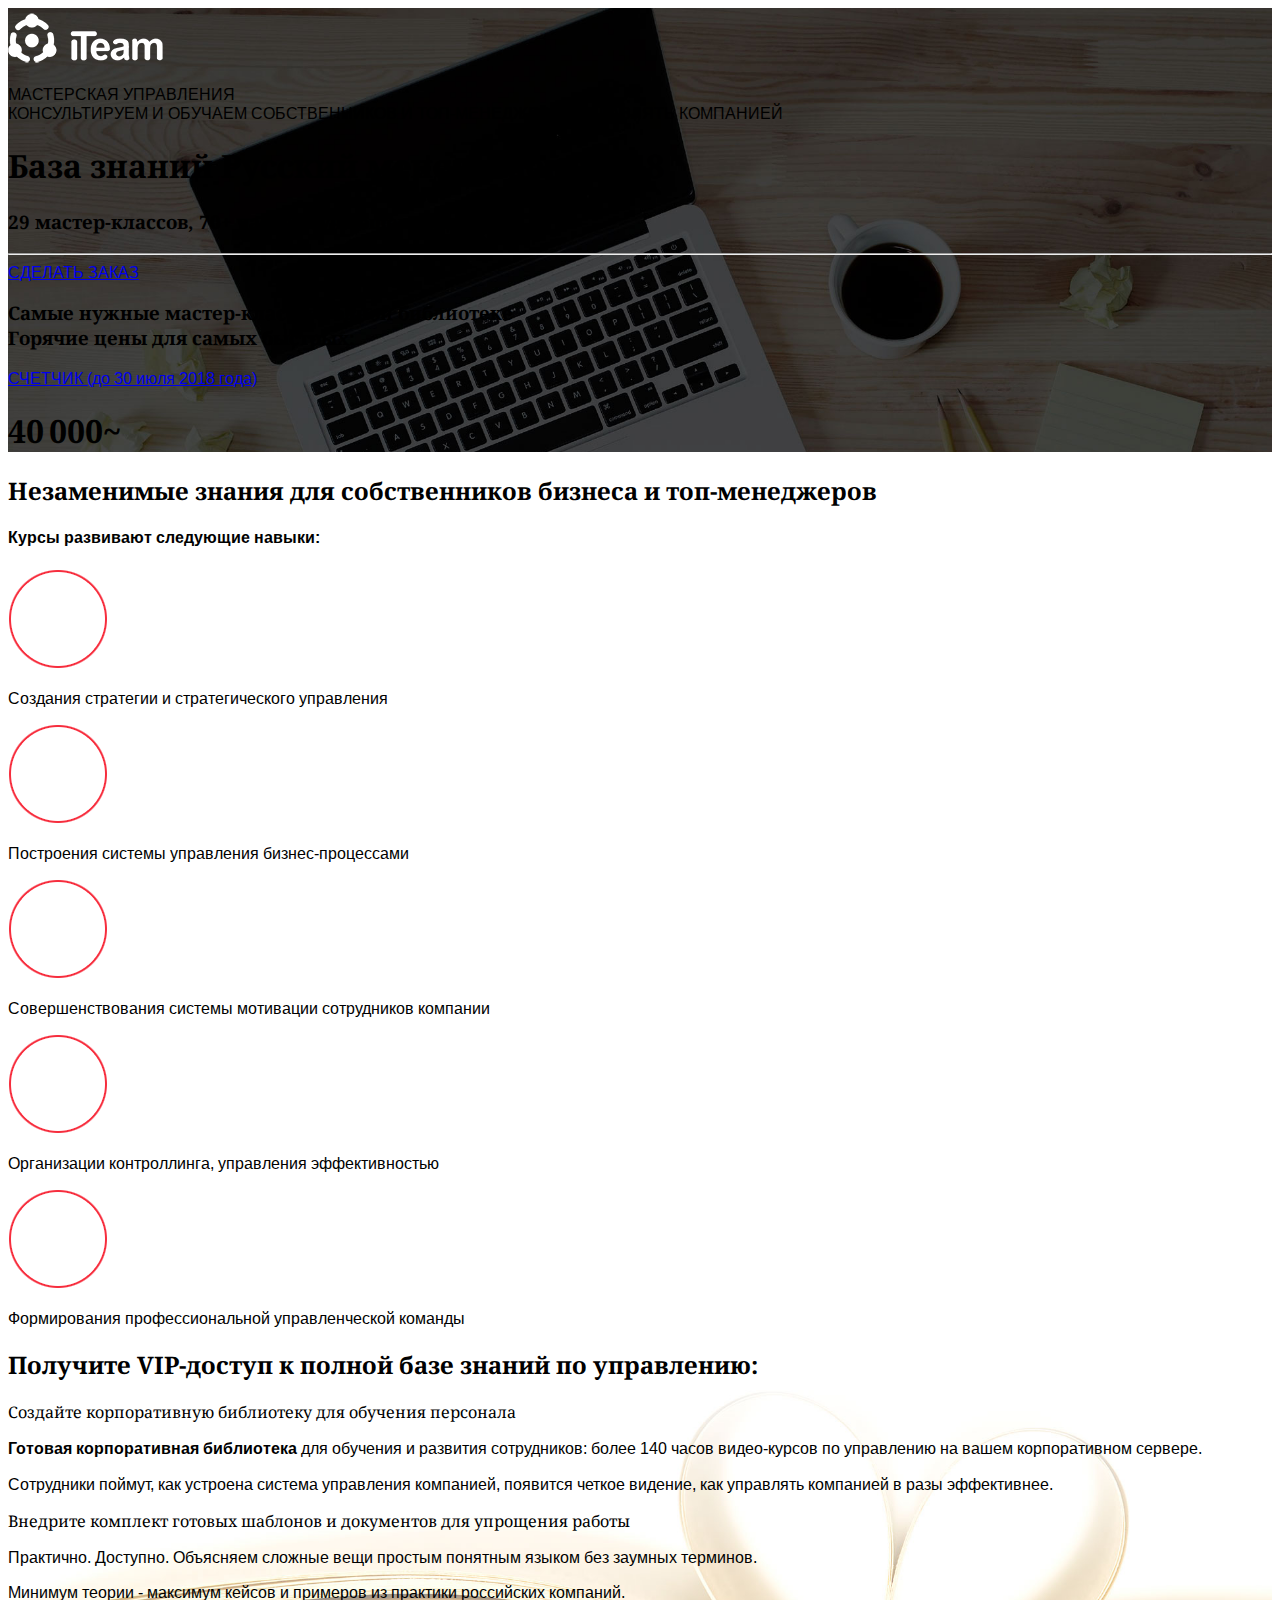
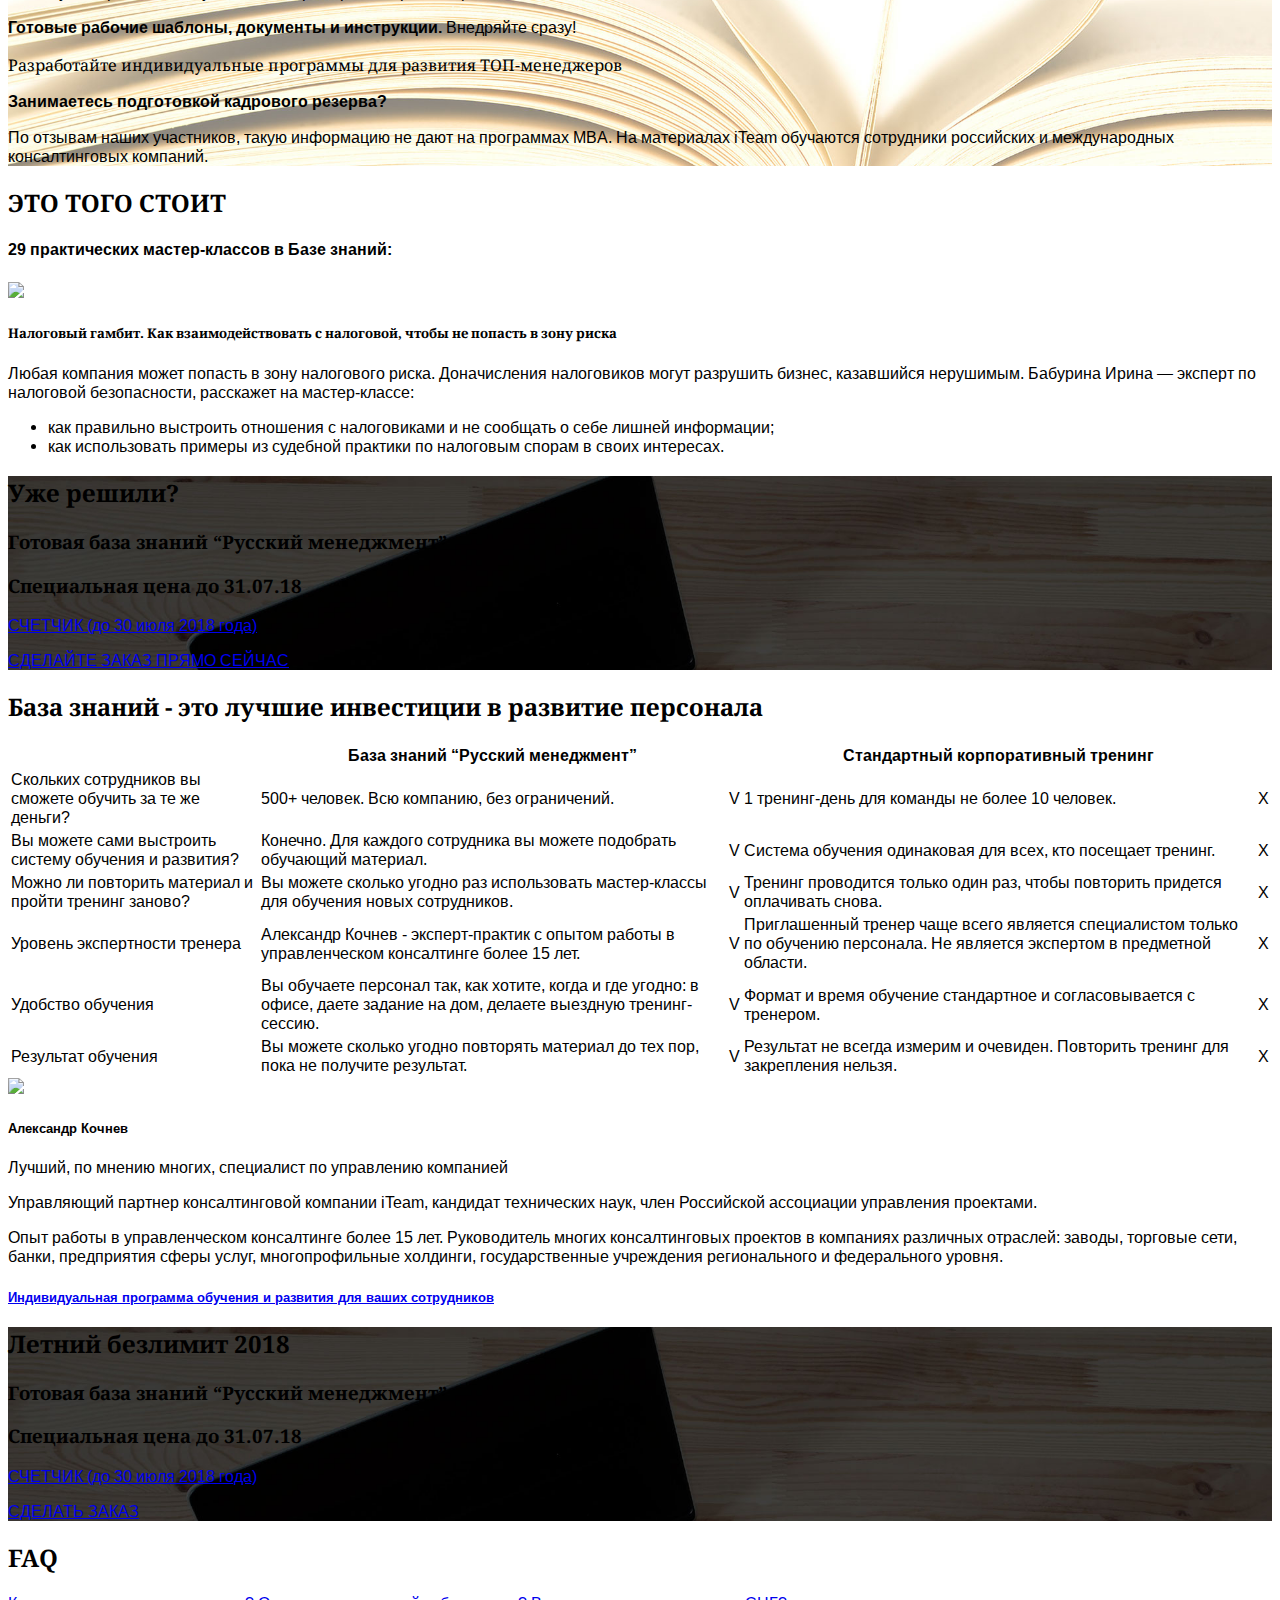
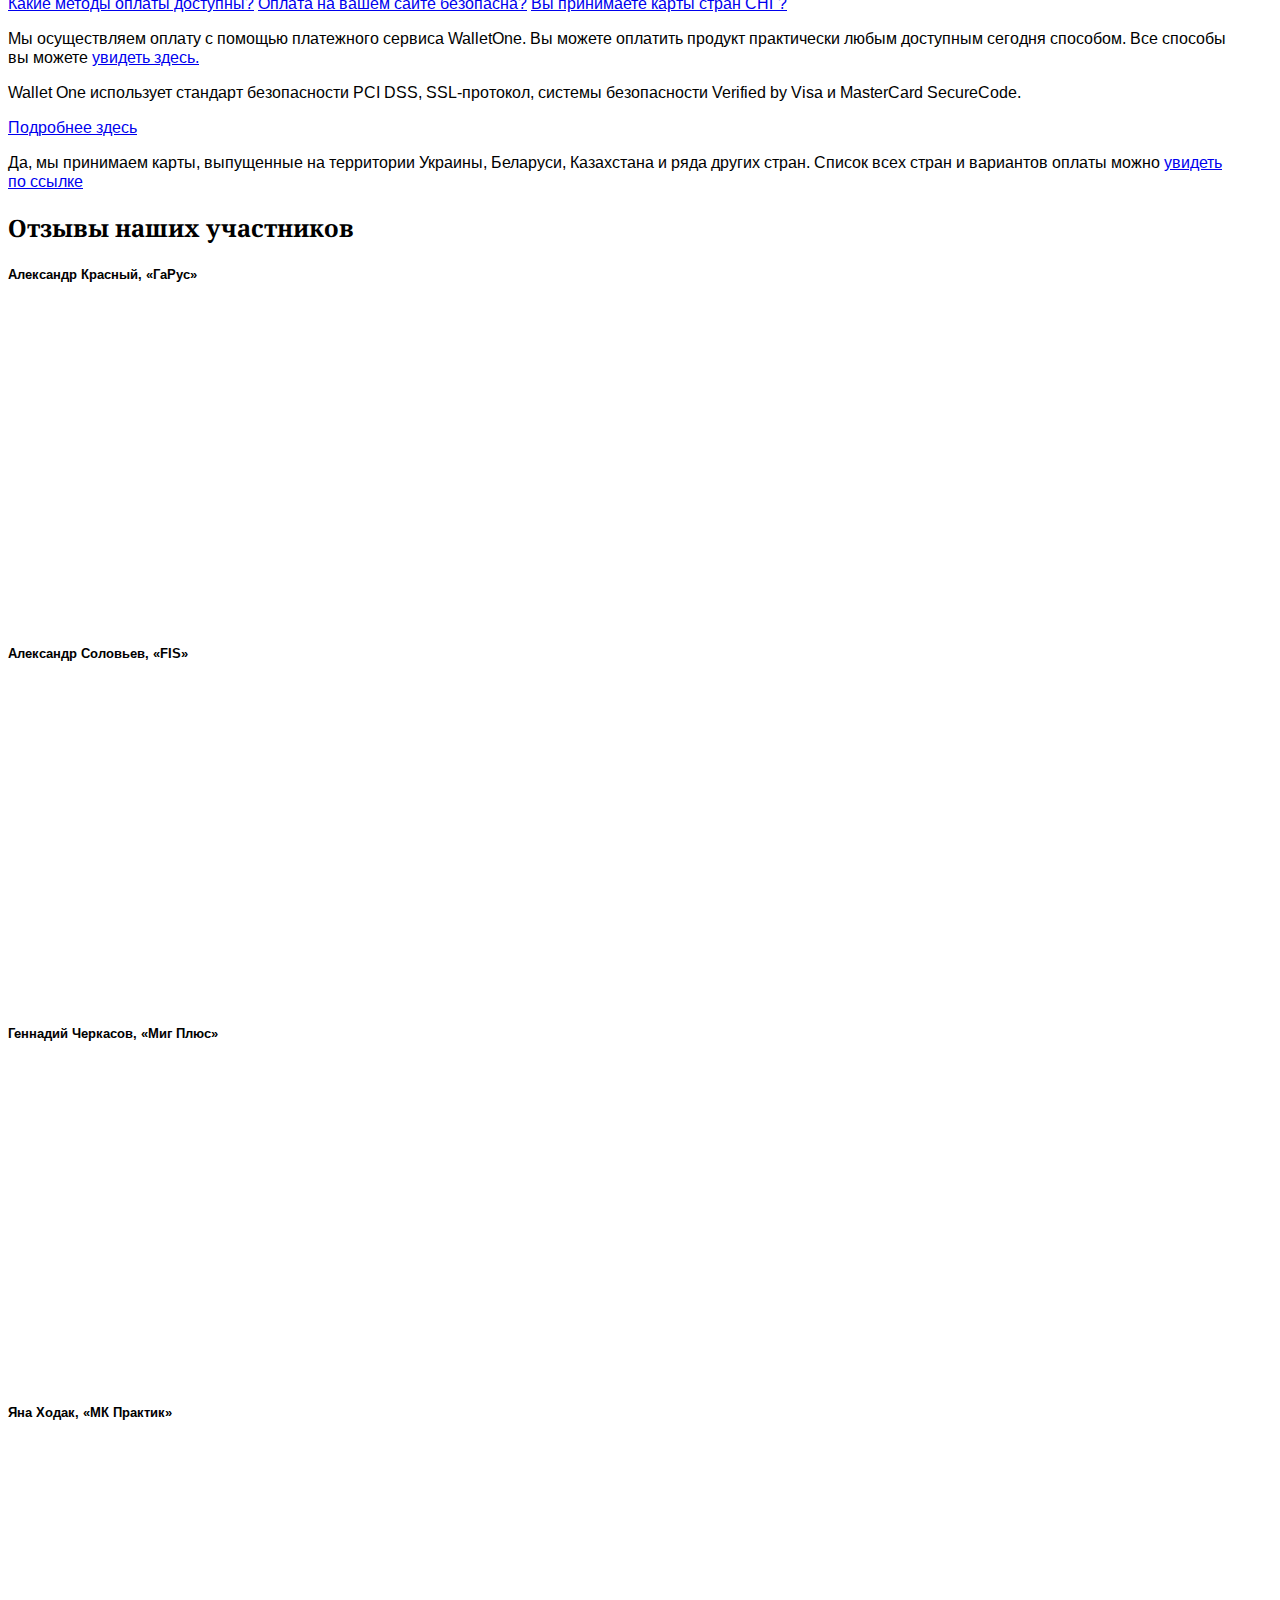
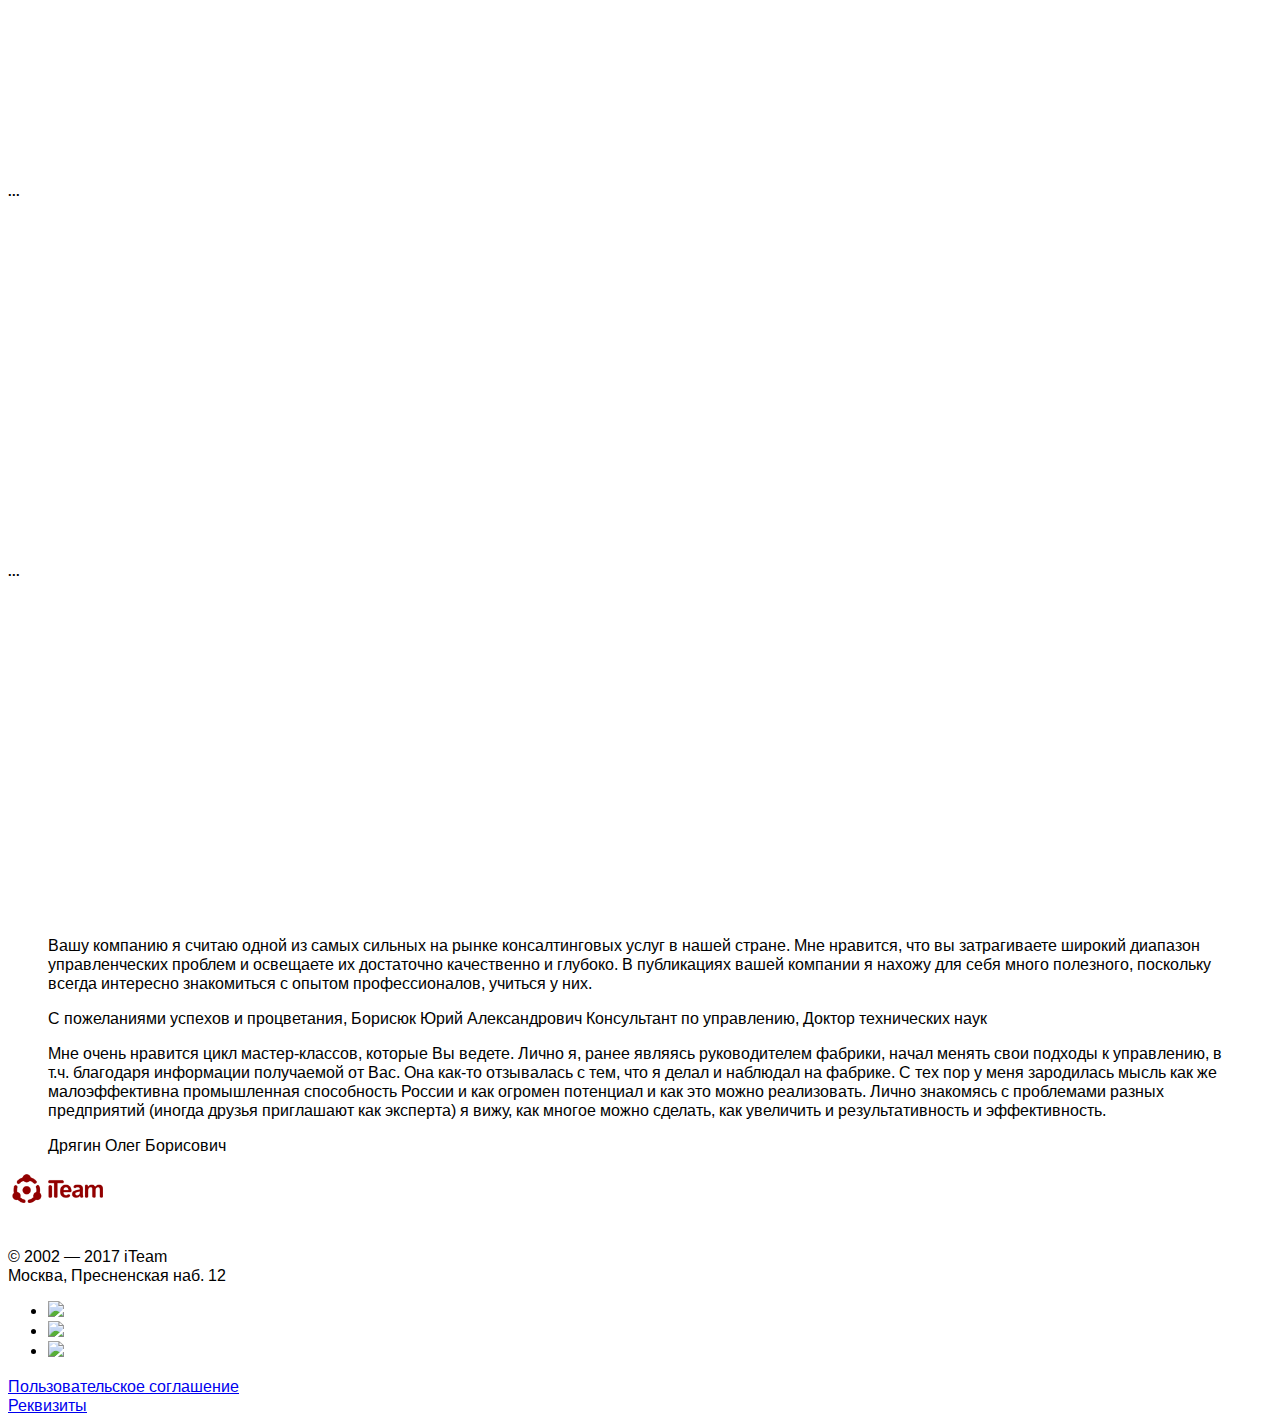
==== summer_unlim/index.html @ 1fde2448 "new summer unlim page layout has been created" ====
<!doctype html>
<html lang="en">

<head>
    <!-- Required meta tags -->
    <meta charset="utf-8">
    <meta name="viewport" content="width=device-width, initial-scale=1, shrink-to-fit=no">

    <!-- Bootstrap CSS -->
    <link rel="stylesheet" href="https://stackpath.bootstrapcdn.com/bootstrap/4.1.1/css/bootstrap.min.css" integrity="sha384-WskhaSGFgHYWDcbwN70/dfYBj47jz9qbsMId/iRN3ewGhXQFZCSftd1LZCfmhktB"
        crossorigin="anonymous">

    <link href="https://fonts.googleapis.com/css?family=Noto+Serif:400,700&amp;subset=cyrillic" rel="stylesheet">
    <link href="https://fonts.googleapis.com/css?family=Arimo:400,700" rel="stylesheet">

    <title>База знаний Русский менеджмент 2018</title>

    <style>
        h1, h2, h3, .text-accent {
            font-family: 'Noto Serif', serif;
        }
    </style>
</head>

<body style="font-family: 'Arimo', sans-serif;">
    <div class="jumbotron text-center bg-dark text-light" style="background-image: url('img/bg_top.jpg');background-size: cover;">
        <a href="https://iteam.ru/" target="_blank"><img src="img/top_logo.png" class="img-fluid"></a>
        <p class="mt-3 mb-5">МАСТЕРСКАЯ УПРАВЛЕНИЯ<br>КОНСУЛЬТИРУЕМ И ОБУЧАЕМ СОБСТВЕННИКОВ И ТОП-МЕНЕДЖЕРОВ УПРАВЛЯТЬ КОМПАНИЕЙ</p>
        <h1 class="display-4">База знаний Русский менеджмент 2018</h1>
        <h3>29 мастер-классов, 70+ часов обучающего видео</h3>
        <hr class="my-4" style="background-color:#555;">
        <a class="btn btn-danger btn-lg font-weight-bold" href="#" role="button">СДЕЛАТЬ ЗАКАЗ</a>
        <h3 class="mt-4">Самые нужные мастер-классы в одной библиотеке<br>Горячие цены для самых быстрых:</h3>
        <a class="btn btn-warning btn-lg font-weight-bold mt-3" href="#" role="button">СЧЕТЧИК (до 30 июля 2018 года)</a>
        <h1><span class="badge badge-primary mt-3">40&thinsp;000~</span></h1>
    </div>

    <div class="container-fluid">

        <div class="container text-center my-5">
            <div class="row">
                <div class="col">
                    <h2>Незаменимые знания для собственников бизнеса и топ-менеджеров</h2>
                    <h4>Курсы развивают следующие навыки:</h4>
                </div>
            </div>
            <div class="row mt-4">
                <div class="col">
                    <img src="img/icon.png" class="img-fluid mb-2">
                    <p>Создания стратегии и стратегического управления</p>
                </div>
                <div class="col">
                    <img src="img/icon.png" class="img-fluid mb-2">
                    <p>Построения системы управления бизнес-процессами</p>
                </div>
                <div class="col">
                    <img src="img/icon.png" class="img-fluid mb-2">
                    <p>Совершенствования системы мотивации сотрудников компании</p>
                </div>
            </div>
            <div class="row">
                <div class="col">
                    <img src="img/icon.png" class="img-fluid mb-2">
                    <p>Организации контроллинга, управления эффективностью</p>
                </div>
                <div class="col">
                    <img src="img/icon.png" class="img-fluid mb-2">
                    <p>Формирования профессиональной управленческой команды</p>
                </div>
            </div>
        </div>

        <div class="row bg-dark my-5" style="background-image: url('img/bg_2.jpg');background-size: cover;">
            <div class="col">
                <div class="container my-5">
                    <div class="row text-center">
                        <div class="col">
                            <h2>Получите VIP-доступ к полной базе знаний по управлению:</h2>
                        </div>
                    </div>
                    <div class="row mt-4">
                        <div class="col">
                            <div class="card h-100 border-light shadow">
                                <div class="card-header bg-white text-danger"><p class="font-weight-bold m-0 text-accent">Создайте корпоративную библиотеку для обучения персонала</h5></div>
                                <div class="card-body">
                                    <p class="card-text"><strong>Готовая корпоративная библиотека</strong> для обучения и развития сотрудников: более 140 часов видео-курсов по управлению на вашем корпоративном сервере.</p>
                                    <p class="card-text">Сотрудники поймут, как устроена система управления компанией, появится четкое видение, как управлять компанией в разы эффективнее.</p>
                                </div>
                            </div>
                        </div>
                        <div class="col">
                            <div class="card h-100 border-light shadow">
                                <div class="card-header bg-white text-danger"><p class="font-weight-bold m-0 text-accent">Внедрите комплект готовых шаблонов и документов для упрощения работы</h5></div>
                                <div class="card-body">
                                    <p class="card-text">Практично. Доступно. Объясняем сложные вещи простым понятным языком без заумных терминов.</p>
                                    <p class="card-text">Минимум теории - максимум кейсов и примеров из практики российских компаний.</p>
                                    <p class="card-text"><strong>Готовые рабочие шаблоны, документы и инструкции.</strong> Внедряйте сразу!</p>
                                </div>
                            </div>
                        </div>
                        <div class="col">
                            <div class="card h-100 border-light shadow">
                                <div class="card-header bg-white text-danger"><p class="font-weight-bold m-0 text-accent">Разработайте индивидуальные программы для развития ТОП-менеджеров</p></div>
                                <div class="card-body">
                                    <p class="card-text"><strong>Занимаетесь подготовкой кадрового резерва?</strong></p>
                                    <p class="card-text">По отзывам наших участников, такую информацию не дают на программах MBA. На материалах iTeam обучаются сотрудники российских и международных консалтинговых компаний.</p>
                                </div>
                            </div>
                        </div>
                    </div>
                </div>
            </div>
        </div>

        <div class="container my-5">
            <div class="row text-center">
                <div class="col">
                    <h2>ЭТО ТОГО СТОИТ</h2>
                    <h4>29 практических мастер-классов в Базе знаний:</h4>
                </div>
            </div>
            <div class="row mt-4">
                <div class="col-2">
                    <img src="https://iteam.ru/landing/template/img/gambit.png" class="img-fluid">
                </div>
                <div class="col-10">
                    <div class="card bg-light h-100">
                        <div class="card-body">
                            <h5 class="card-title font-weight-bold text-accent">Налоговый гамбит. Как взаимодействовать с налоговой, чтобы не попасть в зону риска</h5>
                            <p>Любая компания может попасть в зону налогового риска. Доначисления налоговиков могут разрушить бизнес, казавшийся нерушимым. Бабурина Ирина — эксперт по налоговой безопасности, расскажет на мастер-классе:</p>
                            <ul>
                                <li>как правильно выстроить отношения с налоговиками и не сообщать о себе лишней информации;</li>
                                <li>как использовать примеры из судебной практики по налоговым спорам в своих интересах.</li>
                            </ul>
                        </div>
                    </div>
                </div>
            </div>
        </div>

        <div class="row bg-dark my-5" style="background-image: url('img/bg_top.jpg');background-size: cover;">
            <div class="col">
                <div class="container my-5">
                    <div class="row text-light text-center">
                        <div class="col">
                            <h2>Уже решили?</h2>
                            <h3>Готовая база знаний “Русский менеджмент”</h3>
                            <h3 class="mt-4">Специальная цена до 31.07.18</h3>
                            <a class="btn btn-warning btn-lg font-weight-bold mt-3" href="#" role="button">СЧЕТЧИК (до 30 июля 2018 года)</a>
                            <p><a class="btn btn-danger btn-lg font-weight-bold mt-4" href="#" role="button">СДЕЛАЙТЕ ЗАКАЗ ПРЯМО СЕЙЧАС</a></p>
                        </div>
                    </div>
                </div>
            </div>
        </div>

        <div class="row text-center mt-5">
            <div class="col">
                <h2>База знаний - это лучшие инвестиции в развитие персонала</h2>
            </div>
        </div>
        <div class="row mt-4 mb-5">
            <div class="col">
                <table class="table table-striped table-bordered">
                    <thead class="thead-dark">
                        <tr>
                            <th scope="col"></th>
                            <th scope="col">База знаний “Русский менеджмент”</th>
                            <th scope="col"></th>
                            <th scope="col">Стандартный корпоративный тренинг</th>
                            <th scope="col"></th>
                        </tr>
                    </thead>
                    <tbody>
                        <tr>
                            <td>Скольких сотрудников вы сможете обучить за те же деньги?</td>
                            <td>500+ человек. Всю компанию, без ограничений.</td>
                            <td>V</td>
                            <td>1 тренинг-день для команды не более 10 человек.</td>
                            <td>X</td>
                        </tr>
                        <tr>
                            <td>Вы можете сами выстроить систему обучения и развития?</td>
                            <td>Конечно. Для каждого сотрудника вы можете подобрать обучающий материал.</td>
                            <td>V</td>
                            <td>Система обучения одинаковая для всех, кто посещает тренинг.</td>
                            <td>X</td>
                        </tr>
                        <tr>
                            <td>Можно ли повторить материал и пройти тренинг заново?</td>
                            <td>Вы можете сколько угодно раз использовать мастер-классы для обучения новых сотрудников.</td>
                            <td>V</td>
                            <td>Тренинг проводится только один раз, чтобы повторить придется оплачивать снова.</td>
                            <td>X</td>
                        </tr>
                        <tr>
                            <td>Уровень экспертности тренера</td>
                            <td>Александр Кочнев - эксперт-практик  с опытом  работы в управленческом консалтинге более 15 лет.</td>
                            <td>V</td>
                            <td>Приглашенный тренер чаще всего является специалистом только по обучению персонала. Не является экспертом в предметной области.</td>
                            <td>X</td>
                        </tr>
                        <tr>
                            <td>Удобство обучения</td>
                            <td>Вы обучаете персонал так, как хотите, когда и где угодно: в офисе, даете задание на дом, делаете выездную тренинг-сессию.</td>
                            <td>V</td>
                            <td>Формат и время обучение стандартное и согласовывается с тренером.</td>
                            <td>X</td>
                        </tr>
                        <tr>
                            <td>Результат обучения</td>
                            <td>Вы можете сколько угодно повторять материал до тех пор, пока не получите результат.</td>
                            <td>V</td>
                            <td>Результат не всегда измерим и очевиден. Повторить тренинг для закрепления нельзя.</td>
                            <td>X</td>
                        </tr>
                    </tbody>
                </table>
            </div>
        </div>

        <div class="container my-5">
            <div class="row">
                <div class="col-3">
                    <img src="https://iteam.ru/landing/template/img/kochnev.jpg" class="img-fluid rounded">
                </div>
                <div class="col-9">
                    <div class="card h-100 bg-light">
                        <div class="card-body">
                            <h5 class="font-weight-bold">Александр Кочнев</h5>
                            <p>Лучший, по мнению многих, специалист по управлению компанией</p>
                            <p>Управляющий партнер консалтинговой компании iTeam, кандидат технических наук, член Российской ассоциации управления проектами.</p>
                            <p>Опыт работы в управленческом консалтинге более 15 лет. Руководитель многих консалтинговых проектов в компаниях различных отраслей: заводы, торговые сети, банки, предприятия сферы услуг, многопрофильные холдинги, государственные учреждения регионального и федерального уровня.</p>
                            <a href="#"><h5>Индивидуальная программа обучения и развития для ваших сотрудников</h5></a>
                        </div>
                    </div>
                </div>
            </div>
        </div>

        <div class="row bg-dark my-5" style="background-image: url('img/bg_top.jpg');background-size: cover;">
            <div class="col">
                <div class="container my-5">
                    <div class="row text-light text-center">
                        <div class="col">
                            <h2>Летний безлимит 2018</h2>
                            <h3>Готовая база знаний “Русский менеджмент”</h3>
                            <h3 class="mt-4">Специальная цена до 31.07.18</h3>
                            <a class="btn btn-warning btn-lg font-weight-bold mt-3" href="#" role="button">СЧЕТЧИК (до 30 июля 2018 года)</a>
                            <p><a class="btn btn-danger btn-lg font-weight-bold mt-4" href="#" role="button">СДЕЛАТЬ ЗАКАЗ</a></p>
                        </div>
                    </div>
                </div>
            </div>
        </div>

        <div class="container my-5">
            <div class="row text-center">
                <div class="col">
                    <h2>FAQ</h2>
                </div>
            </div>
            <div class="row mt-4">
                <div class="col">
                    <div class="card">
                        <div class="card-body">
                            <div class="row">
                                <div class="col-sm-4">
                                    <div class="nav flex-column nav-pills" id="v-pills-tab" role="tablist" aria-orientation="vertical">
                                    <a class="nav-link active" id="v-pills-home-tab" data-toggle="pill" href="#v-pills-home" role="tab" aria-controls="v-pills-home" aria-selected="true">Какие методы оплаты доступны?</a>
                                    <a class="nav-link" id="v-pills-profile-tab" data-toggle="pill" href="#v-pills-profile" role="tab" aria-controls="v-pills-profile" aria-selected="false">Оплата на&nbsp;вашем сайте безопасна?</a>
                                    <a class="nav-link" id="v-pills-messages-tab" data-toggle="pill" href="#v-pills-messages" role="tab" aria-controls="v-pills-messages" aria-selected="false">Вы&nbsp;принимаете карты стран СНГ?</a>
                                    </div>
                                </div>
                                <div class="col-sm-8">
                                    <div class="tab-content" id="v-pills-tabContent">
                                    <div class="tab-pane fade show active" id="v-pills-home" role="tabpanel" aria-labelledby="v-pills-home-tab">
                                        <p>Мы&nbsp;осуществляем оплату с&nbsp;помощью платежного сервиса WalletOne. Вы&nbsp;можете оплатить продукт практически любым доступным сегодня способом. Все способы вы&nbsp;можете <a href="https://www.walletone.com/ru/merchant/payments/#country=RU&amp;section=cash" target="_blank">увидеть здесь.</a></p>
                                    </div>
                                    <div class="tab-pane fade" id="v-pills-profile" role="tabpanel" aria-labelledby="v-pills-profile-tab">
                                        <p>Wallet One использует стандарт безопасности PCI&nbsp;DSS, SSL-протокол, системы безопасности Verified by&nbsp;Visa и&nbsp;MasterCard SecureCode.</p>
                                        <p><a href="https://www.walletone.com/ru/merchant/security/" target="_blank">Подробнее здесь</a></p>
                                    </div>
                                    <div class="tab-pane fade" id="v-pills-messages" role="tabpanel" aria-labelledby="v-pills-messages-tab">
                                        <p>Да, мы&nbsp;принимаем карты, выпущенные на&nbsp;территории Украины, Беларуси, Казахстана и&nbsp;ряда других стран. Список всех стран и&nbsp;вариантов оплаты можно <a href="https://www.walletone.com/ru/merchant/payments/#country=RU&amp;section=cash" target="_blank">увидеть по&nbsp;ссылке</a></p>
                                    </div>
                                    </div>
                                </div>
                            </div>
                        </div>
                    </div>
                </div>
            </div>
        </div>

        <div class="row text-center mt-5">
            <div class="col">
                <h2>Отзывы наших участников</h2>
            </div>
        </div>
        <div class="row text-center mt-4">
            <div class="col-md-4">
                <h5 class="mb-3">Александр Красный, &laquo;ГаРус&raquo;</h5>
                <div class="embed-responsive embed-responsive-16by9 mb-4">
                    <iframe width="560" height="315" src="https://www.youtube.com/embed/Rp4Jh-DP7is" frameborder="0" allowfullscreen></iframe>
                </div>
            </div>
            <div class="col-md-4">
                <h5 class="mb-3">Александр Соловьев, &laquo;FIS&raquo;</h5>
                <div class="embed-responsive embed-responsive-16by9 mb-4">
                <iframe width="560" height="315" src="https://www.youtube.com/embed/U4QFO0ILnmE" frameborder="0" allowfullscreen></iframe>
                </div>
            </div>
            <div class="col-md-4">
                <h5 class="mb-3">Геннадий Черкасов, &laquo;Миг Плюс&raquo;</h5>
                <div class="embed-responsive embed-responsive-16by9 mb-4">
                <iframe width="560" height="315" src="https://www.youtube.com/embed/C2MVqTRj40w" frameborder="0" allowfullscreen></iframe>
                </div>
            </div>
            <div class="col-md-4">
                <h5 class="mb-3">Яна Ходак, &laquo;МК&nbsp;Практик&raquo;</h5>
                <div class="embed-responsive embed-responsive-16by9 mb-4">
                <iframe width="560" height="315" src="https://www.youtube.com/embed/rlzpDK1my58" frameborder="0" allowfullscreen></iframe>
                </div>
            </div>
            <div class="col-md-4">
                <h5 class="mb-3">...</h5>
                <div class="embed-responsive embed-responsive-16by9 mb-4">
                <iframe width="560" height="315" src="https://www.youtube.com/embed/MS8oCP5dIjc" frameborder="0" allowfullscreen></iframe>
                </div>
            </div>
            <div class="col-md-4">
                <h5 class="mb-3">...</h5>
                <div class="embed-responsive embed-responsive-16by9 mb-4">
                <iframe width="560" height="315" src="https://www.youtube.com/embed/WWzZ19ZCCE8" frameborder="0" allowfullscreen></iframe>
                </div>
            </div>
        </div>

        <div class="container mb-5">
            <div class="row">
                <div class="col">
                    <div class="card my-1">
                        <div class="card-body">
                            <blockquote class="blockquote">
                                <p class="mb-2">Вашу компанию я считаю одной из самых сильных на рынке консалтинговых услуг в нашей стране. Мне нравится, что вы затрагиваете широкий диапазон управленческих проблем и освещаете их достаточно качественно и глубоко. В публикациях вашей компании я нахожу для себя много полезного, поскольку всегда интересно знакомиться с опытом профессионалов, учиться у них.</p>
                                <footer class="blockquote-footer">С пожеланиями успехов и процветания, Борисюк Юрий Александрович Консультант по управлению, Доктор технических наук</footer>
                            </blockquote>
                        </div>
                    </div>
                    <div class="card my-1">
                        <div class="card-body">
                            <blockquote class="blockquote">
                                <p class="mb-2">Мне очень нравится цикл мастер-классов, которые Вы ведете. Лично я, ранее являясь руководителем фабрики, начал менять свои подходы к управлению, в т.ч. благодаря информации получаемой от Вас. Она как-то отзывалась с тем, что я делал и наблюдал на фабрике. С тех пор у меня зародилась мысль как же малоэффективна промышленная способность России и как огромен потенциал и как это можно реализовать. Лично знакомясь с проблемами разных предприятий (иногда друзья приглашают как эксперта) я вижу, как многое можно сделать, как увеличить и результативность и эффективность.</p>
                                <footer class="blockquote-footer">Дрягин Олег Борисович</footer>
                            </blockquote>
                        </div>
                    </div>
                </div>
            </div>
        </div>

        <div class="row bg-dark text-light p-4 mt-5">
            <div class="col-md-4">
                <a href="https://iteam.ru/" target="_blank">
                    <img src="img/logo.png" width="100">
                </a><br><br>
                <p>&copy;&nbsp;2002&nbsp;&mdash; 2017 iTeam<br>Москва, Пресненская наб.&nbsp;12</p>
            </div>
            <div class="col-md-8">
                <ul class="list-inline">
                    <li class="list-inline-item">
                    <a href="https://www.facebook.com/ITeam-Management-1538687959484919/">
                        <img src="https://iteam.ru/landing/template/img/facebook.png">
                    </a>
                    </li>
                    <li class="list-inline-item">
                    <a href="https://vk.com/public150574411">
                        <img src="https://iteam.ru/landing/template/img/vk.png">
                    </a>
                    </li>
                    <li class="list-inline-item">
                    <a href="https://www.instagram.com/iteam.ru/">
                        <img src="https://iteam.ru/landing/template/img/instagram.png">
                    </a>
                    </li>
                </ul>
                <a href="https://iteam.ru/company/terms">Пользовательское соглашение</a>
                <br>
                <a href="https://iteam.ru/company/offer">Реквизиты</a>
            </div>
        </div>  
    
    </div>

    <!-- Optional JavaScript -->
    <!-- jQuery first, then Popper.js, then Bootstrap JS -->
    <script src="https://code.jquery.com/jquery-3.3.1.slim.min.js" integrity="sha384-q8i/X+965DzO0rT7abK41JStQIAqVgRVzpbzo5smXKp4YfRvH+8abtTE1Pi6jizo"
        crossorigin="anonymous"></script>
    <script src="https://cdnjs.cloudflare.com/ajax/libs/popper.js/1.14.3/umd/popper.min.js" integrity="sha384-ZMP7rVo3mIykV+2+9J3UJ46jBk0WLaUAdn689aCwoqbBJiSnjAK/l8WvCWPIPm49"
        crossorigin="anonymous"></script>
    <script src="https://stackpath.bootstrapcdn.com/bootstrap/4.1.1/js/bootstrap.min.js" integrity="sha384-smHYKdLADwkXOn1EmN1qk/HfnUcbVRZyYmZ4qpPea6sjB/pTJ0euyQp0Mk8ck+5T"
        crossorigin="anonymous"></script>
</body>

</html>
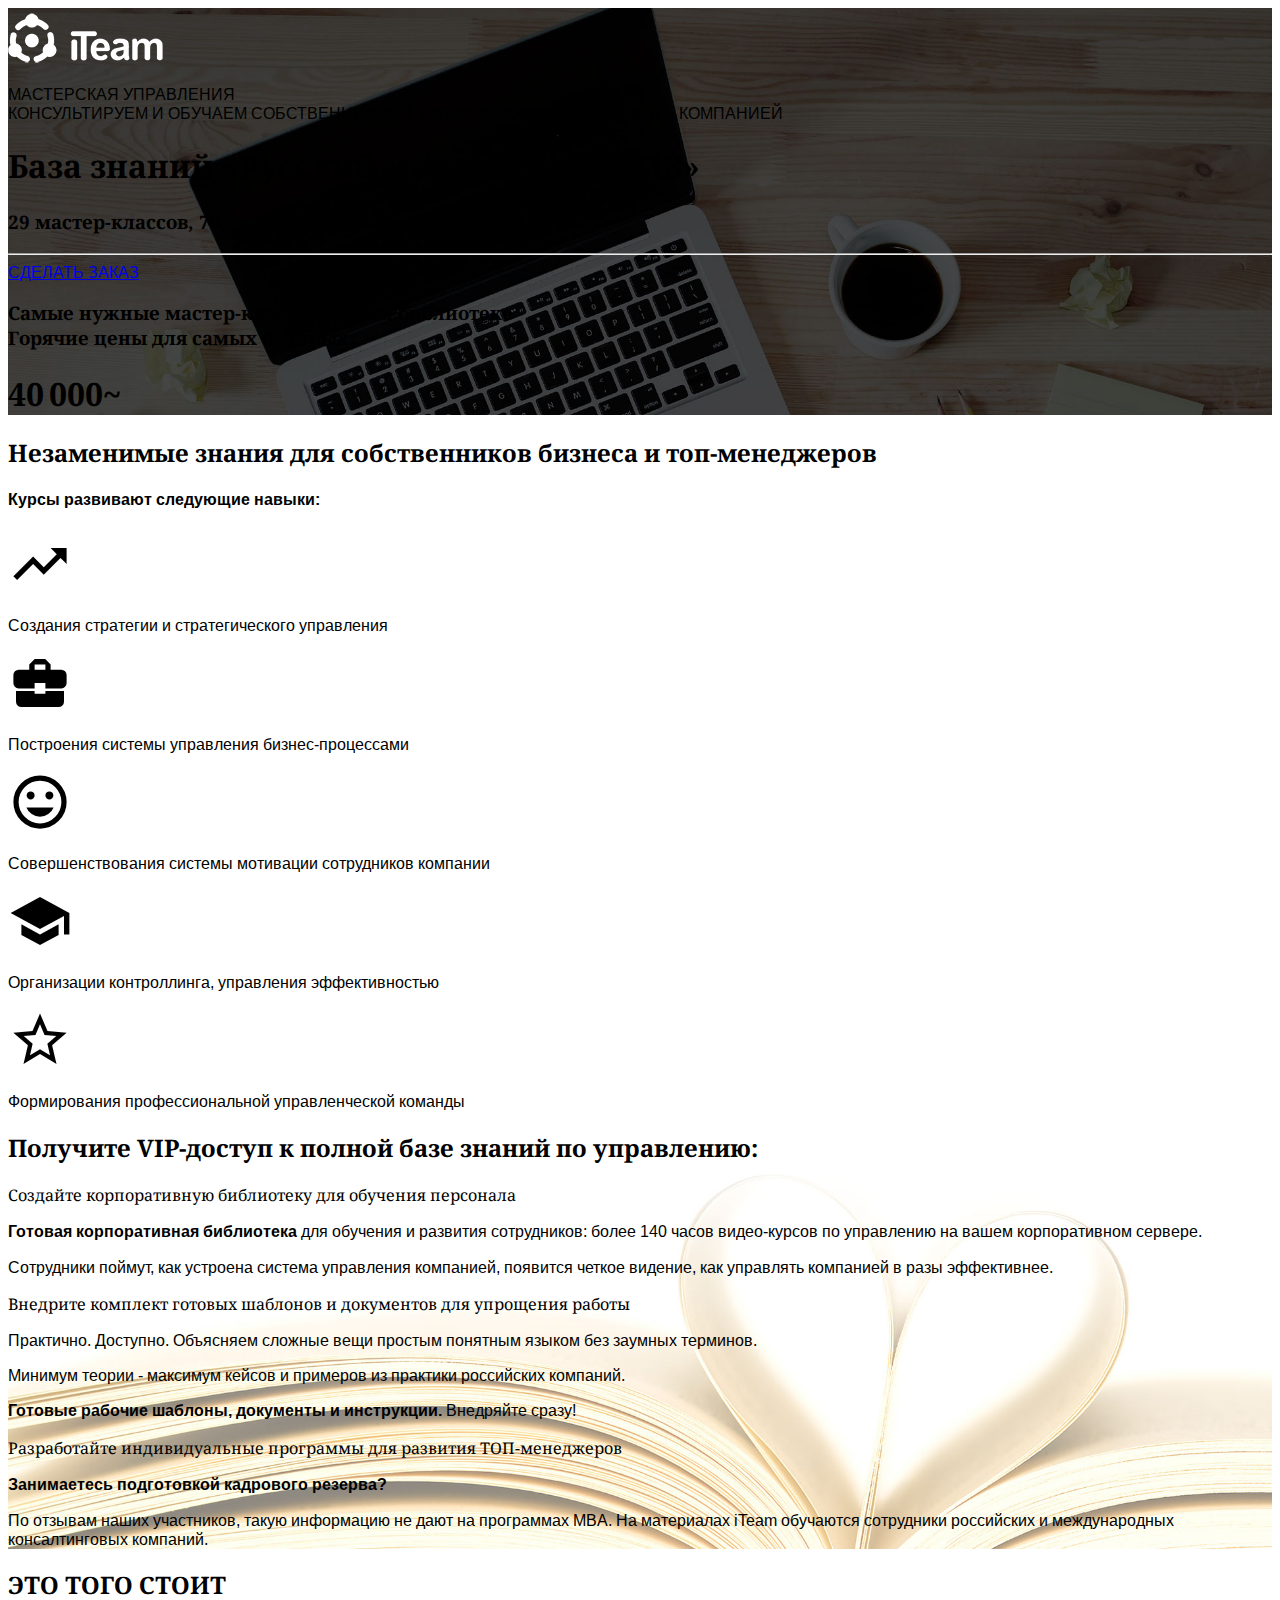
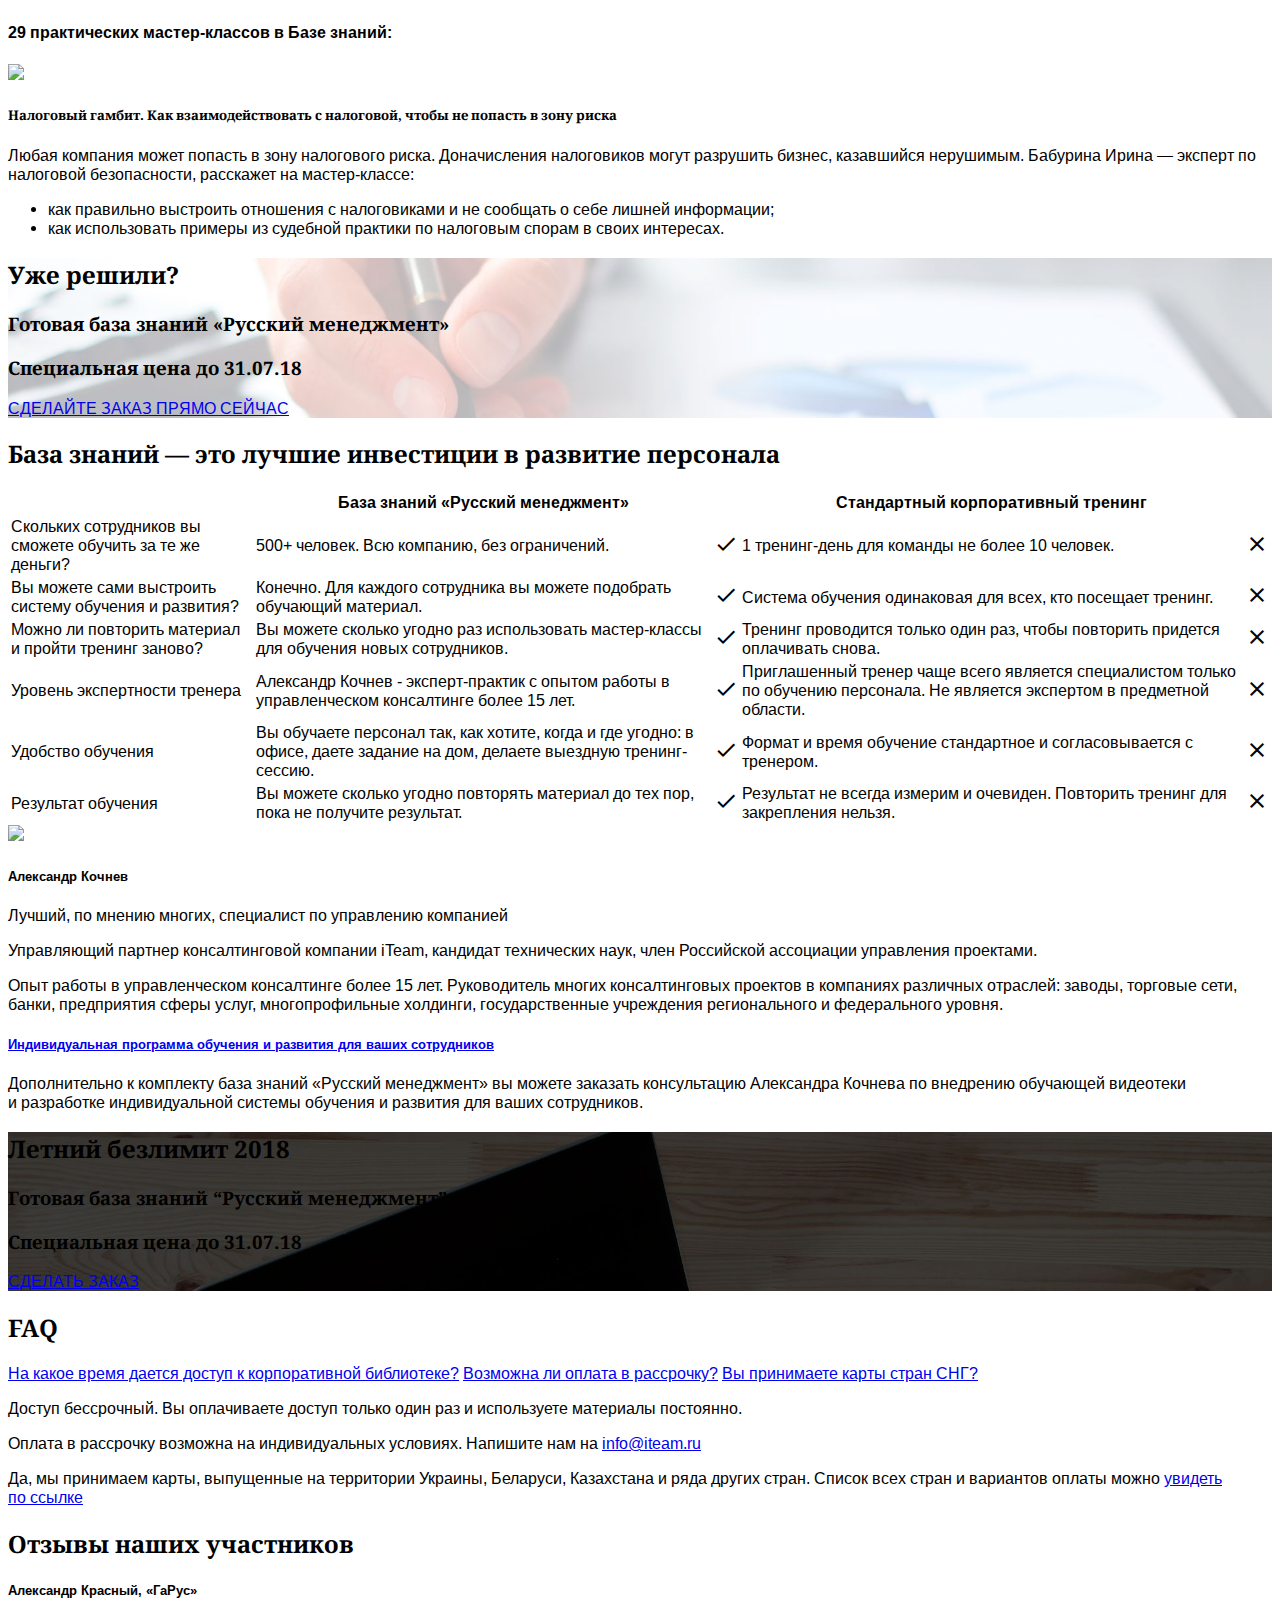
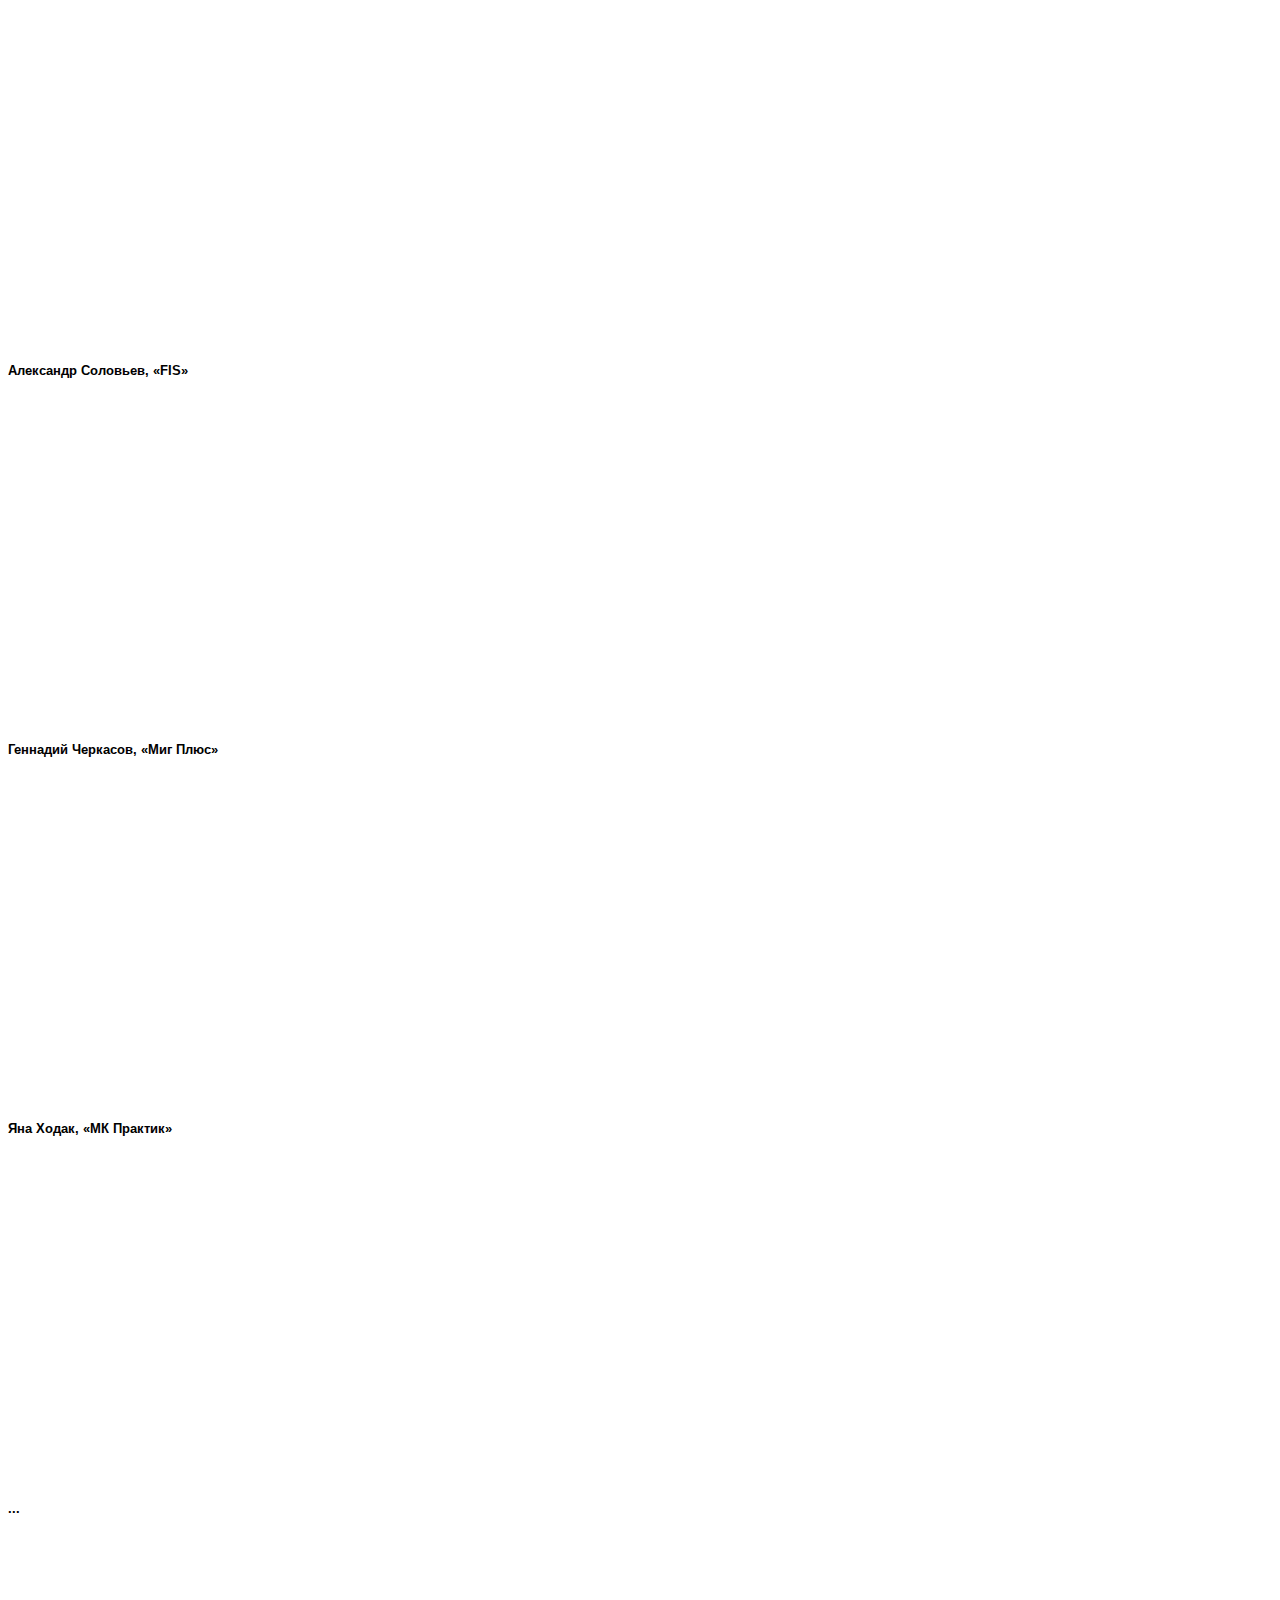
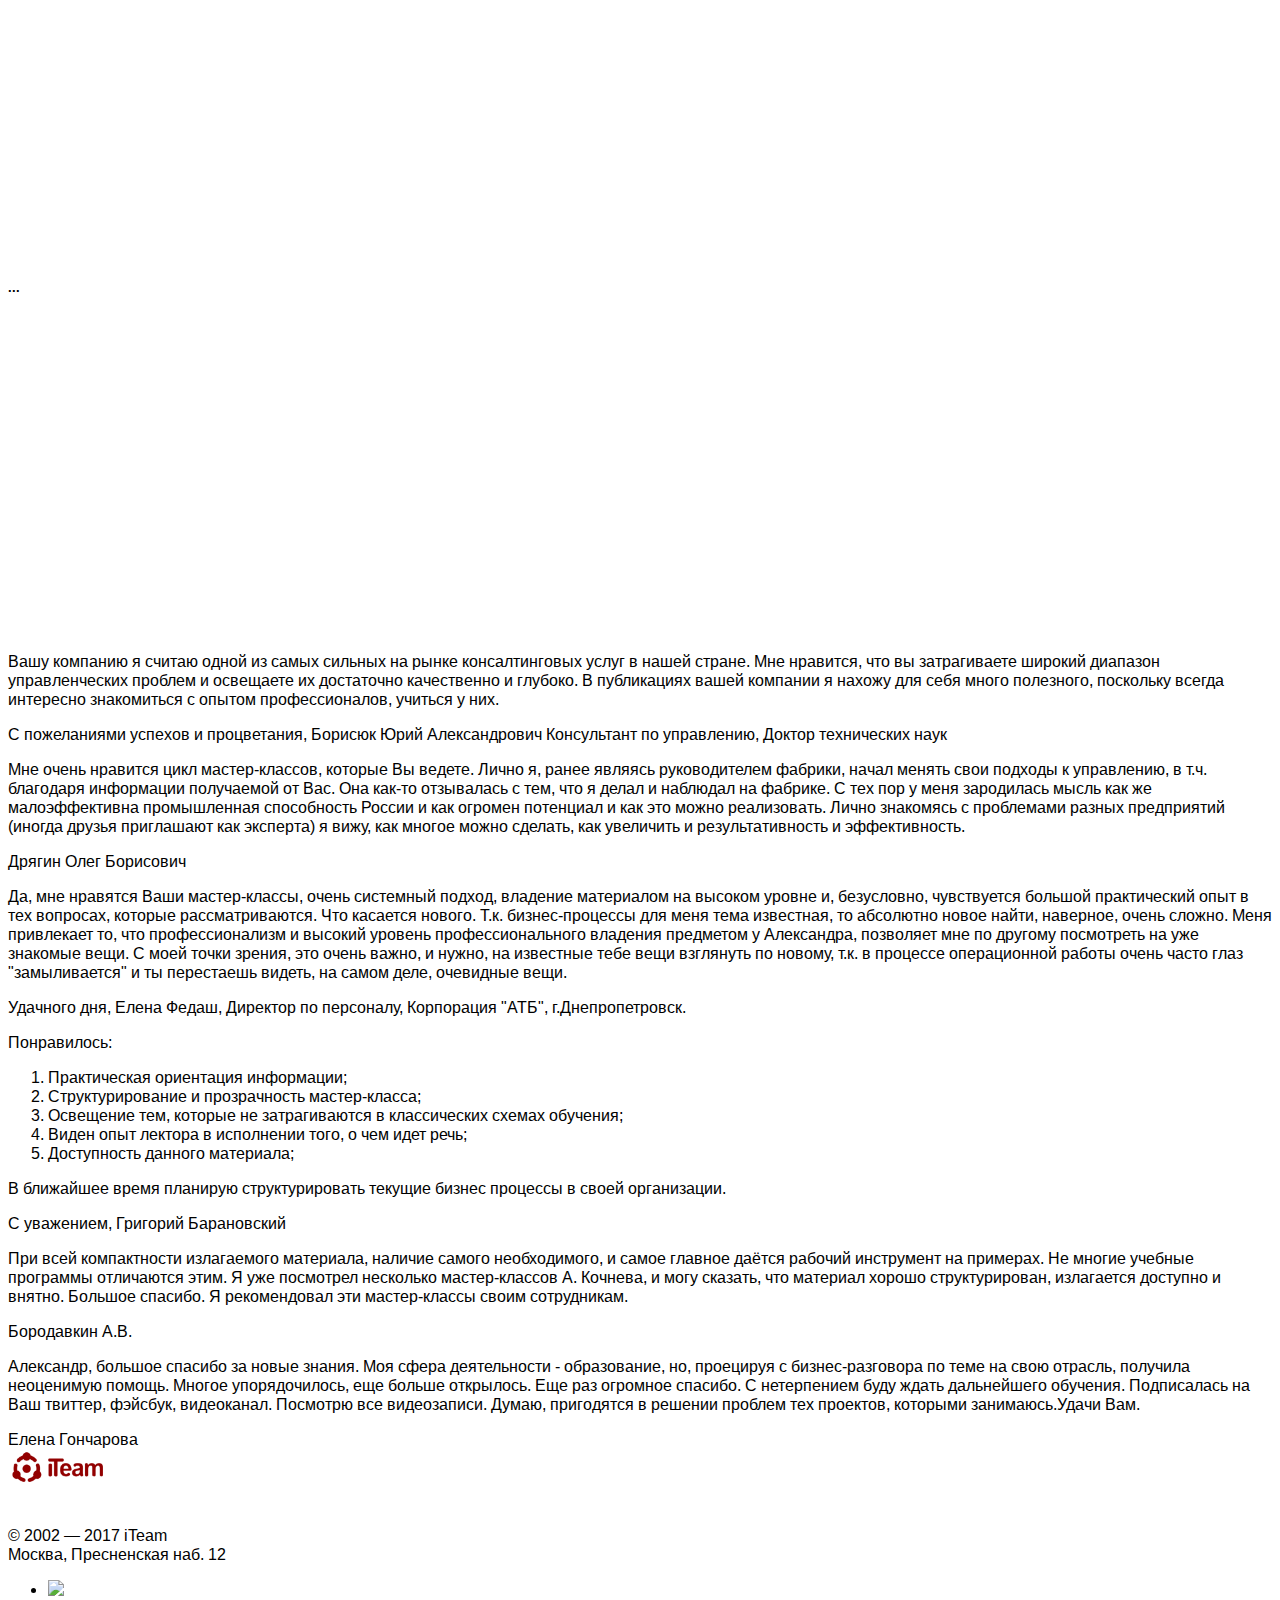
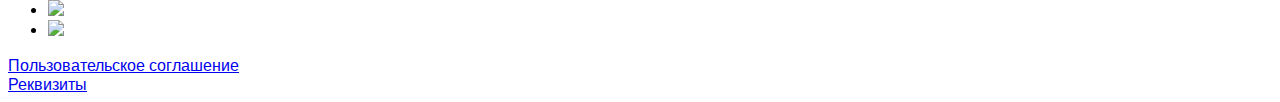
==== commit 5c0ec7f2: "ui updated" ====
--- a/summer_unlim/index.html
+++ b/summer_unlim/index.html
@@ -12,6 +12,7 @@
 
     <link href="https://fonts.googleapis.com/css?family=Noto+Serif:400,700&amp;subset=cyrillic" rel="stylesheet">
     <link href="https://fonts.googleapis.com/css?family=Arimo:400,700" rel="stylesheet">
+    <link href="https://fonts.googleapis.com/icon?family=Material+Icons" rel="stylesheet">
 
     <title>База знаний Русский менеджмент 2018</title>
 
@@ -19,6 +20,22 @@
         h1, h2, h3, .text-accent {
             font-family: 'Noto Serif', serif;
         }
+        .countdown {
+            font-size: 1.8em;
+            padding: 10px;
+            color: #fff;
+            box-shadow: 0px 2px rgb(255, 248, 183);
+            background: rgb(90, 36, 0);
+            /* For browsers that do not support gradients */
+            background: -webkit-linear-gradient(rgb(196, 95, 0), #ffae00);
+            /* For Safari 5.1 to 6.0 */
+            background: -o-linear-gradient(rgb(196, 95, 0), #ffae00);
+            /* For Opera 11.1 to 12.0 */
+            background: -moz-linear-gradient(rgb(196, 95, 0), #ffae00);
+            /* For Firefox 3.6 to 15 */
+            background: linear-gradient(rgb(196, 95, 0), #ffae00);
+            /* Standard syntax */
+        }
     </style>
 </head>
 
@@ -26,13 +43,13 @@
     <div class="jumbotron text-center bg-dark text-light" style="background-image: url('img/bg_top.jpg');background-size: cover;">
         <a href="https://iteam.ru/" target="_blank"><img src="img/top_logo.png" class="img-fluid"></a>
         <p class="mt-3 mb-5">МАСТЕРСКАЯ УПРАВЛЕНИЯ<br>КОНСУЛЬТИРУЕМ И ОБУЧАЕМ СОБСТВЕННИКОВ И ТОП-МЕНЕДЖЕРОВ УПРАВЛЯТЬ КОМПАНИЕЙ</p>
-        <h1 class="display-4">База знаний Русский менеджмент 2018</h1>
+        <h1 class="display-4">База знаний &laquo;Русский менеджмент 2018&raquo;</h1>
         <h3>29 мастер-классов, 70+ часов обучающего видео</h3>
         <hr class="my-4" style="background-color:#555;">
         <a class="btn btn-danger btn-lg font-weight-bold" href="#" role="button">СДЕЛАТЬ ЗАКАЗ</a>
         <h3 class="mt-4">Самые нужные мастер-классы в одной библиотеке<br>Горячие цены для самых быстрых:</h3>
-        <a class="btn btn-warning btn-lg font-weight-bold mt-3" href="#" role="button">СЧЕТЧИК (до 30 июля 2018 года)</a>
-        <h1><span class="badge badge-primary mt-3">40&thinsp;000~</span></h1>
+        <div id="countdown1" class="my-4 font-weight-bold"></div>
+        <h1><span class="badge badge-primary">40&thinsp;000~</span></h1>
     </div>
 
     <div class="container-fluid">
@@ -46,25 +63,25 @@
             </div>
             <div class="row mt-4">
                 <div class="col">
-                    <img src="img/icon.png" class="img-fluid mb-2">
+                    <i class="material-icons md-48 font-weight-bold text-danger mb-2" style="font-size: 4em;">trending_up</i>
                     <p>Создания стратегии и стратегического управления</p>
                 </div>
                 <div class="col">
-                    <img src="img/icon.png" class="img-fluid mb-2">
+                    <i class="material-icons md-48 font-weight-bold text-danger mb-2" style="font-size: 4em;">business_center</i>
                     <p>Построения системы управления бизнес-процессами</p>
                 </div>
                 <div class="col">
-                    <img src="img/icon.png" class="img-fluid mb-2">
+                    <i class="material-icons md-48 font-weight-bold text-danger mb-2" style="font-size: 4em;">mood</i>
                     <p>Совершенствования системы мотивации сотрудников компании</p>
                 </div>
             </div>
             <div class="row">
                 <div class="col">
-                    <img src="img/icon.png" class="img-fluid mb-2">
+                    <i class="material-icons md-48 font-weight-bold text-danger mb-2" style="font-size: 4em;">school</i>
                     <p>Организации контроллинга, управления эффективностью</p>
                 </div>
                 <div class="col">
-                    <img src="img/icon.png" class="img-fluid mb-2">
+                    <i class="material-icons md-48 font-weight-bold text-danger mb-2" style="font-size: 4em;">star_border</i>
                     <p>Формирования профессиональной управленческой команды</p>
                 </div>
             </div>
@@ -120,34 +137,39 @@
                 </div>
             </div>
             <div class="row mt-4">
-                <div class="col-2">
-                    <img src="https://iteam.ru/landing/template/img/gambit.png" class="img-fluid">
-                </div>
-                <div class="col-10">
-                    <div class="card bg-light h-100">
-                        <div class="card-body">
-                            <h5 class="card-title font-weight-bold text-accent">Налоговый гамбит. Как взаимодействовать с налоговой, чтобы не попасть в зону риска</h5>
-                            <p>Любая компания может попасть в зону налогового риска. Доначисления налоговиков могут разрушить бизнес, казавшийся нерушимым. Бабурина Ирина — эксперт по налоговой безопасности, расскажет на мастер-классе:</p>
-                            <ul>
-                                <li>как правильно выстроить отношения с налоговиками и не сообщать о себе лишней информации;</li>
-                                <li>как использовать примеры из судебной практики по налоговым спорам в своих интересах.</li>
-                            </ul>
-                        </div>
-                    </div>
-                </div>
-            </div>
-        </div>
-
-        <div class="row bg-dark my-5" style="background-image: url('img/bg_top.jpg');background-size: cover;">
+                <div class="col">
+                    <div class="card shadow-lg">
+                        <div class="card-body">
+                            <div class="row">
+                                <div class="col-2">
+                                    <img src="https://iteam.ru/landing/template/img/gambit.png" class="img-fluid">
+                                </div>
+                                <div class="col-10">
+                                    <h5 class="card-title font-weight-bold text-accent">Налоговый гамбит. Как взаимодействовать с налоговой, чтобы не попасть в зону риска</h5>
+                                    <p>Любая компания может попасть в зону налогового риска. Доначисления налоговиков могут разрушить бизнес, казавшийся нерушимым. Бабурина Ирина — эксперт по налоговой безопасности, расскажет на мастер-классе:</p>
+                                    <ul>
+                                        <li>как правильно выстроить отношения с налоговиками и не сообщать о себе лишней информации;</li>
+                                        <li>как использовать примеры из судебной практики по налоговым спорам в своих интересах.</li>
+                                    </ul>
+                                </div>
+                            </div>
+
+                        </div>
+                    </div>
+                </div>
+            </div>
+        </div>
+
+        <div class="row my-5" style="background-image: url('img/bg_3.jpg');background-size: cover;">
             <div class="col">
                 <div class="container my-5">
-                    <div class="row text-light text-center">
+                    <div class="row text-center">
                         <div class="col">
                             <h2>Уже решили?</h2>
-                            <h3>Готовая база знаний “Русский менеджмент”</h3>
+                            <h3>Готовая база знаний &laquo;Русский менеджмент&raquo;</h3>
                             <h3 class="mt-4">Специальная цена до 31.07.18</h3>
-                            <a class="btn btn-warning btn-lg font-weight-bold mt-3" href="#" role="button">СЧЕТЧИК (до 30 июля 2018 года)</a>
-                            <p><a class="btn btn-danger btn-lg font-weight-bold mt-4" href="#" role="button">СДЕЛАЙТЕ ЗАКАЗ ПРЯМО СЕЙЧАС</a></p>
+                            <div id="countdown2" class="my-4 font-weight-bold"></div>
+                            <p><a class="btn btn-danger btn-lg font-weight-bold" href="#" role="button">СДЕЛАЙТЕ ЗАКАЗ ПРЯМО СЕЙЧАС</a></p>
                         </div>
                     </div>
                 </div>
@@ -156,18 +178,18 @@
 
         <div class="row text-center mt-5">
             <div class="col">
-                <h2>База знаний - это лучшие инвестиции в развитие персонала</h2>
+                <h2>База знаний&nbsp;&mdash; это лучшие инвестиции в&nbsp;развитие персонала</h2>
             </div>
         </div>
         <div class="row mt-4 mb-5">
             <div class="col">
-                <table class="table table-striped table-bordered">
-                    <thead class="thead-dark">
+                <table class="table table-striped table-borderless table-responsive">
+                    <thead>
                         <tr>
                             <th scope="col"></th>
-                            <th scope="col">База знаний “Русский менеджмент”</th>
+                            <th scope="col" class="bg-success text-light">База знаний &laquo;Русский менеджмент&raquo;</th>
                             <th scope="col"></th>
-                            <th scope="col">Стандартный корпоративный тренинг</th>
+                            <th scope="col" class="bg-danger text-light">Стандартный корпоративный тренинг</th>
                             <th scope="col"></th>
                         </tr>
                     </thead>
@@ -175,44 +197,44 @@
                         <tr>
                             <td>Скольких сотрудников вы сможете обучить за те же деньги?</td>
                             <td>500+ человек. Всю компанию, без ограничений.</td>
-                            <td>V</td>
+                            <td><i class="material-icons md-48 font-weight-bold text-success">check</i></td>
                             <td>1 тренинг-день для команды не более 10 человек.</td>
-                            <td>X</td>
+                            <td><i class="material-icons md-48 font-weight-bold text-danger">clear</i></td>
                         </tr>
                         <tr>
                             <td>Вы можете сами выстроить систему обучения и развития?</td>
                             <td>Конечно. Для каждого сотрудника вы можете подобрать обучающий материал.</td>
-                            <td>V</td>
+                            <td><i class="material-icons md-48 font-weight-bold text-success">check</i></td>
                             <td>Система обучения одинаковая для всех, кто посещает тренинг.</td>
-                            <td>X</td>
+                            <td><i class="material-icons md-48 font-weight-bold text-danger">clear</i></td>
                         </tr>
                         <tr>
                             <td>Можно ли повторить материал и пройти тренинг заново?</td>
                             <td>Вы можете сколько угодно раз использовать мастер-классы для обучения новых сотрудников.</td>
-                            <td>V</td>
+                            <td><i class="material-icons md-48 font-weight-bold text-success">check</i></td>
                             <td>Тренинг проводится только один раз, чтобы повторить придется оплачивать снова.</td>
-                            <td>X</td>
+                            <td><i class="material-icons md-48 font-weight-bold text-danger">clear</i></td>
                         </tr>
                         <tr>
                             <td>Уровень экспертности тренера</td>
                             <td>Александр Кочнев - эксперт-практик  с опытом  работы в управленческом консалтинге более 15 лет.</td>
-                            <td>V</td>
+                            <td><i class="material-icons md-48 font-weight-bold text-success">check</i></td>
                             <td>Приглашенный тренер чаще всего является специалистом только по обучению персонала. Не является экспертом в предметной области.</td>
-                            <td>X</td>
+                            <td><i class="material-icons md-48 font-weight-bold text-danger">clear</i></td>
                         </tr>
                         <tr>
                             <td>Удобство обучения</td>
                             <td>Вы обучаете персонал так, как хотите, когда и где угодно: в офисе, даете задание на дом, делаете выездную тренинг-сессию.</td>
-                            <td>V</td>
+                            <td><i class="material-icons md-48 font-weight-bold text-success">check</i></td>
                             <td>Формат и время обучение стандартное и согласовывается с тренером.</td>
-                            <td>X</td>
+                            <td><i class="material-icons md-48 font-weight-bold text-danger">clear</i></td>
                         </tr>
                         <tr>
                             <td>Результат обучения</td>
                             <td>Вы можете сколько угодно повторять материал до тех пор, пока не получите результат.</td>
-                            <td>V</td>
+                            <td><i class="material-icons md-48 font-weight-bold text-success">check</i></td>
                             <td>Результат не всегда измерим и очевиден. Повторить тренинг для закрепления нельзя.</td>
-                            <td>X</td>
+                            <td><i class="material-icons md-48 font-weight-bold text-danger">clear</i></td>
                         </tr>
                     </tbody>
                 </table>
@@ -221,17 +243,26 @@
 
         <div class="container my-5">
             <div class="row">
-                <div class="col-3">
-                    <img src="https://iteam.ru/landing/template/img/kochnev.jpg" class="img-fluid rounded">
-                </div>
-                <div class="col-9">
-                    <div class="card h-100 bg-light">
-                        <div class="card-body">
-                            <h5 class="font-weight-bold">Александр Кочнев</h5>
-                            <p>Лучший, по мнению многих, специалист по управлению компанией</p>
-                            <p>Управляющий партнер консалтинговой компании iTeam, кандидат технических наук, член Российской ассоциации управления проектами.</p>
-                            <p>Опыт работы в управленческом консалтинге более 15 лет. Руководитель многих консалтинговых проектов в компаниях различных отраслей: заводы, торговые сети, банки, предприятия сферы услуг, многопрофильные холдинги, государственные учреждения регионального и федерального уровня.</p>
-                            <a href="#"><h5>Индивидуальная программа обучения и развития для ваших сотрудников</h5></a>
+                <div class="col">
+                    <div class="card shadow-lg">
+                        <div class="card-body">
+                            <div class="row">
+                                <div class="col-3">
+                                    <img src="https://iteam.ru/landing/template/img/kochnev.jpg" class="img-fluid rounded">
+                                </div>
+                                <div class="col-9">
+                                    <h5 class="font-weight-bold">Александр Кочнев</h5>
+                                    <p>Лучший, по мнению многих, специалист по управлению компанией</p>
+                                    <p>Управляющий партнер консалтинговой компании iTeam, кандидат технических наук, член Российской ассоциации управления проектами.</p>
+                                    <p>Опыт работы в управленческом консалтинге более 15 лет. Руководитель многих консалтинговых проектов в компаниях различных отраслей: заводы, торговые сети, банки, предприятия сферы услуг, многопрофильные холдинги, государственные учреждения регионального и федерального уровня.</p>
+                                    <a href="#" data-toggle="collapse" href="#collapseExample" data-target="#collapseExample" role="button" aria-expanded="false" aria-controls="collapseExample"><h5>Индивидуальная программа обучения и развития для ваших сотрудников</h5></a>
+                                    <div class="collapse" id="collapseExample">
+                                        <div class="card card-body mt-3">
+                                            Дополнительно к&nbsp;комплекту база знаний &laquo;Русский менеджмент&raquo; вы&nbsp;можете заказать консультацию Александра Кочнева по&nbsp;внедрению обучающей видеотеки и&nbsp;разработке индивидуальной системы обучения и&nbsp;развития для ваших сотрудников.
+                                        </div>
+                                    </div>
+                                </div>
+                            </div>
                         </div>
                     </div>
                 </div>
@@ -246,8 +277,8 @@
                             <h2>Летний безлимит 2018</h2>
                             <h3>Готовая база знаний “Русский менеджмент”</h3>
                             <h3 class="mt-4">Специальная цена до 31.07.18</h3>
-                            <a class="btn btn-warning btn-lg font-weight-bold mt-3" href="#" role="button">СЧЕТЧИК (до 30 июля 2018 года)</a>
-                            <p><a class="btn btn-danger btn-lg font-weight-bold mt-4" href="#" role="button">СДЕЛАТЬ ЗАКАЗ</a></p>
+                            <div id="countdown3" class="my-4 font-weight-bold"></div>
+                            <p><a class="btn btn-danger btn-lg font-weight-bold" href="#" role="button">СДЕЛАТЬ ЗАКАЗ</a></p>
                         </div>
                     </div>
                 </div>
@@ -267,19 +298,18 @@
                             <div class="row">
                                 <div class="col-sm-4">
                                     <div class="nav flex-column nav-pills" id="v-pills-tab" role="tablist" aria-orientation="vertical">
-                                    <a class="nav-link active" id="v-pills-home-tab" data-toggle="pill" href="#v-pills-home" role="tab" aria-controls="v-pills-home" aria-selected="true">Какие методы оплаты доступны?</a>
-                                    <a class="nav-link" id="v-pills-profile-tab" data-toggle="pill" href="#v-pills-profile" role="tab" aria-controls="v-pills-profile" aria-selected="false">Оплата на&nbsp;вашем сайте безопасна?</a>
+                                    <a class="nav-link active" id="v-pills-home-tab" data-toggle="pill" href="#v-pills-home" role="tab" aria-controls="v-pills-home" aria-selected="true">На какое время дается доступ к корпоративной библиотеке?</a>
+                                    <a class="nav-link" id="v-pills-profile-tab" data-toggle="pill" href="#v-pills-profile" role="tab" aria-controls="v-pills-profile" aria-selected="false">Возможна ли оплата в рассрочку?</a>
                                     <a class="nav-link" id="v-pills-messages-tab" data-toggle="pill" href="#v-pills-messages" role="tab" aria-controls="v-pills-messages" aria-selected="false">Вы&nbsp;принимаете карты стран СНГ?</a>
                                     </div>
                                 </div>
                                 <div class="col-sm-8">
                                     <div class="tab-content" id="v-pills-tabContent">
                                     <div class="tab-pane fade show active" id="v-pills-home" role="tabpanel" aria-labelledby="v-pills-home-tab">
-                                        <p>Мы&nbsp;осуществляем оплату с&nbsp;помощью платежного сервиса WalletOne. Вы&nbsp;можете оплатить продукт практически любым доступным сегодня способом. Все способы вы&nbsp;можете <a href="https://www.walletone.com/ru/merchant/payments/#country=RU&amp;section=cash" target="_blank">увидеть здесь.</a></p>
+                                        <p>Доступ бессрочный. Вы оплачиваете доступ только один раз и используете материалы постоянно.</p>
                                     </div>
                                     <div class="tab-pane fade" id="v-pills-profile" role="tabpanel" aria-labelledby="v-pills-profile-tab">
-                                        <p>Wallet One использует стандарт безопасности PCI&nbsp;DSS, SSL-протокол, системы безопасности Verified by&nbsp;Visa и&nbsp;MasterCard SecureCode.</p>
-                                        <p><a href="https://www.walletone.com/ru/merchant/security/" target="_blank">Подробнее здесь</a></p>
+                                        <p>Оплата в рассрочку возможна на индивидуальных условиях. Напишите нам на <a href="mailto:info@iteam.ru">info@iteam.ru</a></p>
                                     </div>
                                     <div class="tab-pane fade" id="v-pills-messages" role="tabpanel" aria-labelledby="v-pills-messages-tab">
                                         <p>Да, мы&nbsp;принимаем карты, выпущенные на&nbsp;территории Украины, Беларуси, Казахстана и&nbsp;ряда других стран. Список всех стран и&nbsp;вариантов оплаты можно <a href="https://www.walletone.com/ru/merchant/payments/#country=RU&amp;section=cash" target="_blank">увидеть по&nbsp;ссылке</a></p>
@@ -342,18 +372,48 @@
                 <div class="col">
                     <div class="card my-1">
                         <div class="card-body">
-                            <blockquote class="blockquote">
-                                <p class="mb-2">Вашу компанию я считаю одной из самых сильных на рынке консалтинговых услуг в нашей стране. Мне нравится, что вы затрагиваете широкий диапазон управленческих проблем и освещаете их достаточно качественно и глубоко. В публикациях вашей компании я нахожу для себя много полезного, поскольку всегда интересно знакомиться с опытом профессионалов, учиться у них.</p>
-                                <footer class="blockquote-footer">С пожеланиями успехов и процветания, Борисюк Юрий Александрович Консультант по управлению, Доктор технических наук</footer>
-                            </blockquote>
-                        </div>
-                    </div>
-                    <div class="card my-1">
-                        <div class="card-body">
-                            <blockquote class="blockquote">
-                                <p class="mb-2">Мне очень нравится цикл мастер-классов, которые Вы ведете. Лично я, ранее являясь руководителем фабрики, начал менять свои подходы к управлению, в т.ч. благодаря информации получаемой от Вас. Она как-то отзывалась с тем, что я делал и наблюдал на фабрике. С тех пор у меня зародилась мысль как же малоэффективна промышленная способность России и как огромен потенциал и как это можно реализовать. Лично знакомясь с проблемами разных предприятий (иногда друзья приглашают как эксперта) я вижу, как многое можно сделать, как увеличить и результативность и эффективность.</p>
-                                <footer class="blockquote-footer">Дрягин Олег Борисович</footer>
-                            </blockquote>
+                            <p class="mb-2">Вашу компанию я считаю одной из самых сильных на рынке консалтинговых услуг в нашей стране. Мне нравится, что вы затрагиваете широкий диапазон управленческих проблем и освещаете их достаточно качественно и глубоко. В публикациях вашей компании я нахожу для себя много полезного, поскольку всегда интересно знакомиться с опытом профессионалов, учиться у них.</p>
+                            <footer class="blockquote-footer">С пожеланиями успехов и процветания, Борисюк Юрий Александрович Консультант по управлению, Доктор технических наук</footer>
+                        </div>
+                    </div>
+                    <div class="card my-1">
+                        <div class="card-body">
+                            <p class="mb-2">Мне очень нравится цикл мастер-классов, которые Вы ведете. Лично я, ранее являясь руководителем фабрики, начал менять свои подходы к управлению, в т.ч. благодаря информации получаемой от Вас. Она как-то отзывалась с тем, что я делал и наблюдал на фабрике. С тех пор у меня зародилась мысль как же малоэффективна промышленная способность России и как огромен потенциал и как это можно реализовать. Лично знакомясь с проблемами разных предприятий (иногда друзья приглашают как эксперта) я вижу, как многое можно сделать, как увеличить и результативность и эффективность.</p>
+                            <footer class="blockquote-footer">Дрягин Олег Борисович</footer>
+                        </div>
+                    </div>
+                    <div class="card my-1">
+                        <div class="card-body">
+                            <p class="mb-2">Да, мне нравятся Ваши мастер-классы, очень системный подход, владение материалом на высоком уровне и, безусловно, чувствуется большой практический опыт в тех вопросах, которые рассматриваются. Что касается нового. Т.к. бизнес-процессы для меня тема известная, то абсолютно новое найти, наверное, очень сложно. Меня привлекает то, что профессионализм и высокий уровень профессионального владения предметом у Александра, позволяет мне по другому посмотреть на уже знакомые вещи. С моей точки зрения, это очень важно, и нужно, на известные тебе вещи взглянуть по новому, т.к. в процессе операционной работы очень часто глаз "замыливается" и ты перестаешь видеть, на самом деле, очевидные вещи.</p>
+                            <footer class="blockquote-footer">Удачного дня, Елена Федаш, Директор по персоналу, Корпорация "АТБ", г.Днепропетровск.</footer>
+                        </div>
+                    </div>
+                    <div class="card my-1">
+                        <div class="card-body">
+                            <p class="mb-2">
+                                    Понравилось:
+                                    <ol>
+                                        <li>Практическая ориентация информации;</li>
+                                        <li>Структурирование и прозрачность мастер-класса;</li>
+                                        <li>Освещение тем, которые не затрагиваются в классических схемах обучения;</li>
+                                        <li>Виден опыт лектора в исполнении того, о чем идет речь;</li>
+                                        <li>Доступность данного материала;</li>
+                                    </ol>
+                                    В ближайшее время планирую структурировать текущие бизнес процессы в своей организации.                                    
+                            </p>
+                            <footer class="blockquote-footer">С уважением, Григорий Барановский</footer>
+                        </div>
+                    </div>
+                    <div class="card my-1">
+                        <div class="card-body">
+                            <p class="mb-2">При всей компактности излагаемого материала, наличие самого необходимого, и самое главное даётся рабочий инструмент на примерах. Не многие учебные программы  отличаются этим. Я уже посмотрел несколько мастер-классов А. Кочнева, и могу сказать, что материал хорошо структурирован, излагается доступно и внятно. Большое спасибо. Я рекомендовал эти мастер-классы своим сотрудникам.</p>
+                            <footer class="blockquote-footer">Бородавкин А.В.</footer>
+                        </div>
+                    </div>
+                    <div class="card my-1">
+                        <div class="card-body">
+                            <p class="mb-2">Александр, большое спасибо за новые знания. Моя сфера деятельности - образование, но, проецируя с бизнес-разговора по теме на свою отрасль, получила неоценимую помощь. Многое упорядочилось, еще больше открылось. Еще раз огромное спасибо. С нетерпением буду ждать дальнейшего обучения. Подписалась на Ваш твиттер, фэйсбук, видеоканал. Посмотрю все видеозаписи. Думаю, пригодятся в решении проблем тех проектов, которыми занимаюсь.Удачи Вам.</p>
+                            <footer class="blockquote-footer">Елена Гончарова</footer>
                         </div>
                     </div>
                 </div>
@@ -401,6 +461,32 @@
         crossorigin="anonymous"></script>
     <script src="https://stackpath.bootstrapcdn.com/bootstrap/4.1.1/js/bootstrap.min.js" integrity="sha384-smHYKdLADwkXOn1EmN1qk/HfnUcbVRZyYmZ4qpPea6sjB/pTJ0euyQp0Mk8ck+5T"
         crossorigin="anonymous"></script>
+
+    <script>
+        var countDownDate = new Date("Jul 31, 2018 10:59:59").getTime();
+
+        var x = setInterval(function () {
+            var now = new Date().getTime();
+            var distance = countDownDate - now;
+
+            var days = Math.floor(distance / (1000 * 60 * 60 * 24));
+            var hours = Math.floor((distance % (1000 * 60 * 60 * 24)) / (1000 * 60 * 60));
+            var minutes = Math.floor((distance % (1000 * 60 * 60)) / (1000 * 60));
+            var seconds = Math.floor((distance % (1000 * 60)) / 1000);
+
+            var content = "<span class='badge badge-warning countdown'>" + days + "&nbsp;д" + "</span>" 
+                + "<span class='lead font-weight-bold'><strong>&nbsp;:&nbsp;</strong></span>" + "<span class='badge badge-warning countdown'>" + hours + "&nbsp;ч" + "</span>" 
+                + "<span class='lead font-weight-bold'><strong>&nbsp;:&nbsp;</strong></span>" + "<span class='badge badge-warning countdown'>" + minutes + "&nbsp;м" + "</span>" 
+                + "<span class='lead font-weight-bold'><strong>&nbsp;:&nbsp;</strong></span>" + "<span class='badge badge-warning countdown'>" + seconds + "&nbsp;с" + "</span>";
+            document.getElementById("countdown1").innerHTML = content;
+            document.getElementById("countdown2").innerHTML = content;
+            document.getElementById("countdown3").innerHTML = content;
+
+            if (distance < 0) {
+                clearInterval(x);
+            }
+        }, 1000);
+    </script>
 </body>
 
 </html>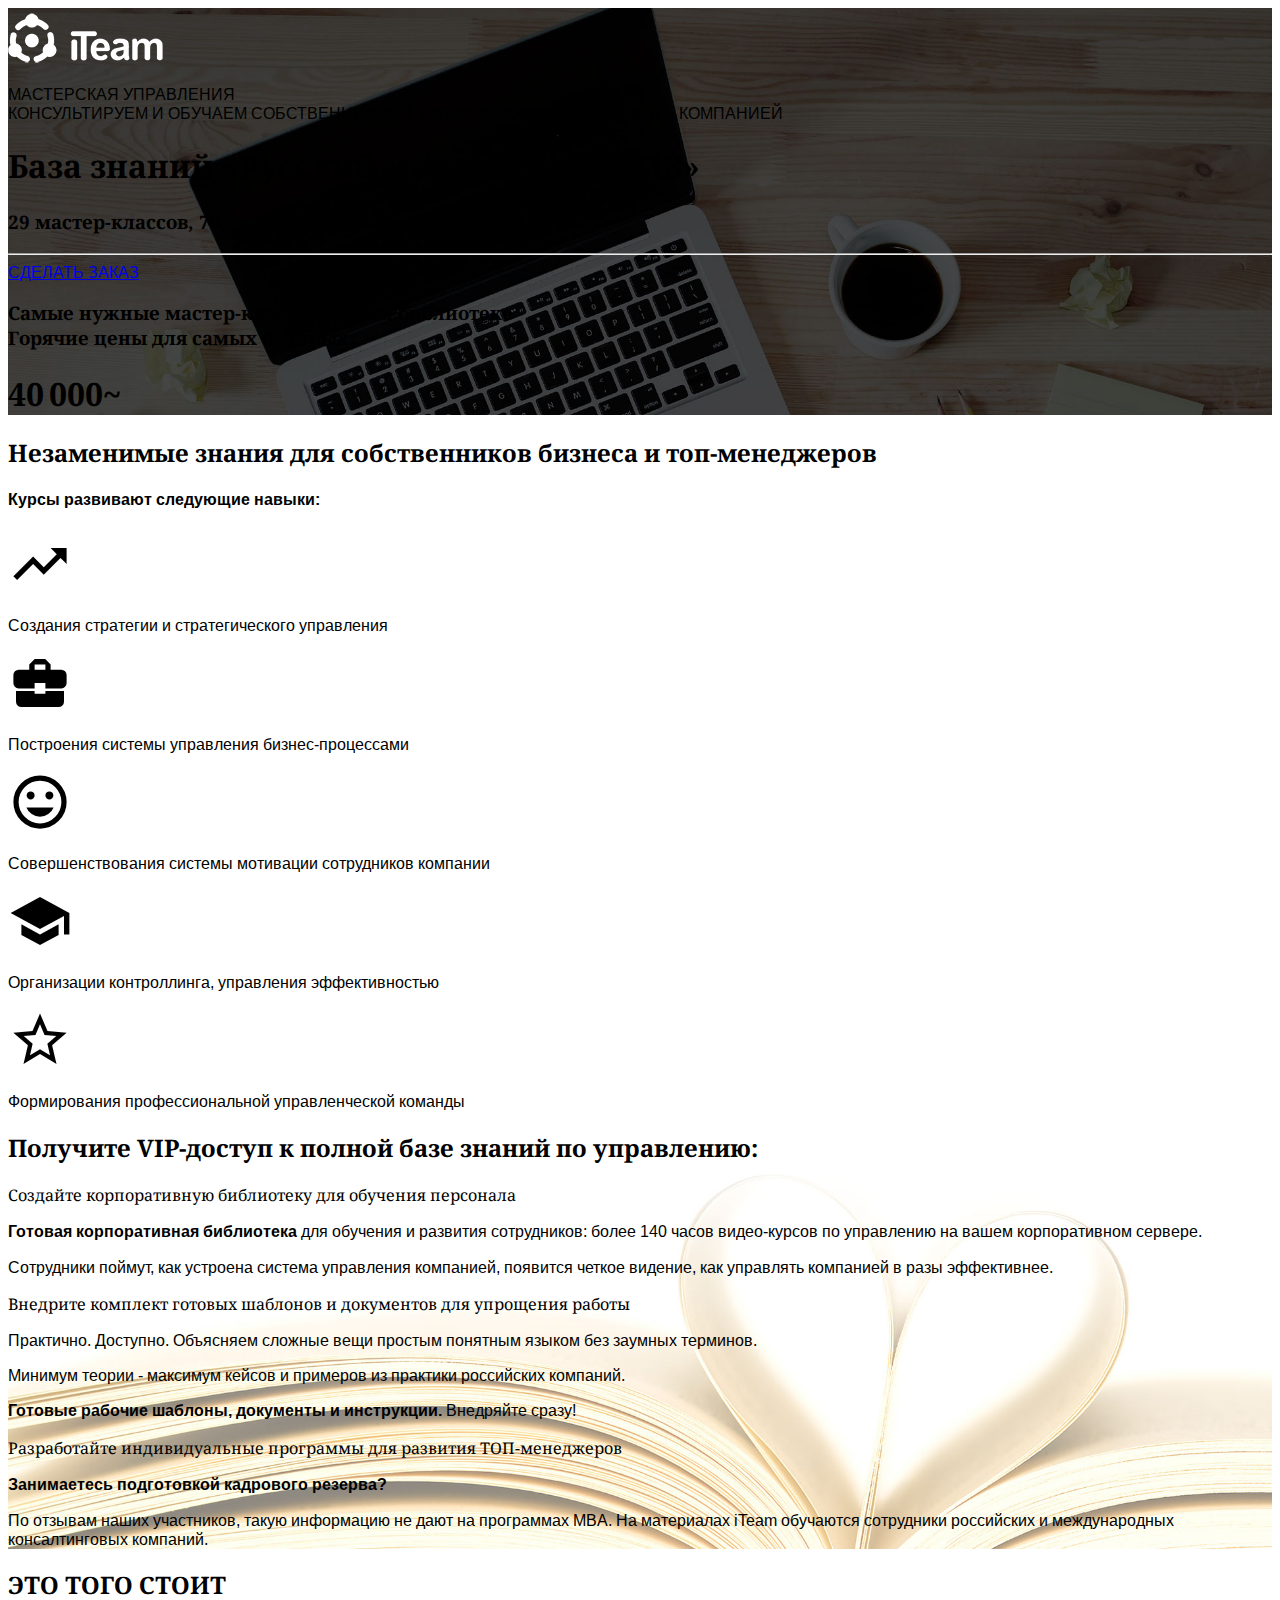
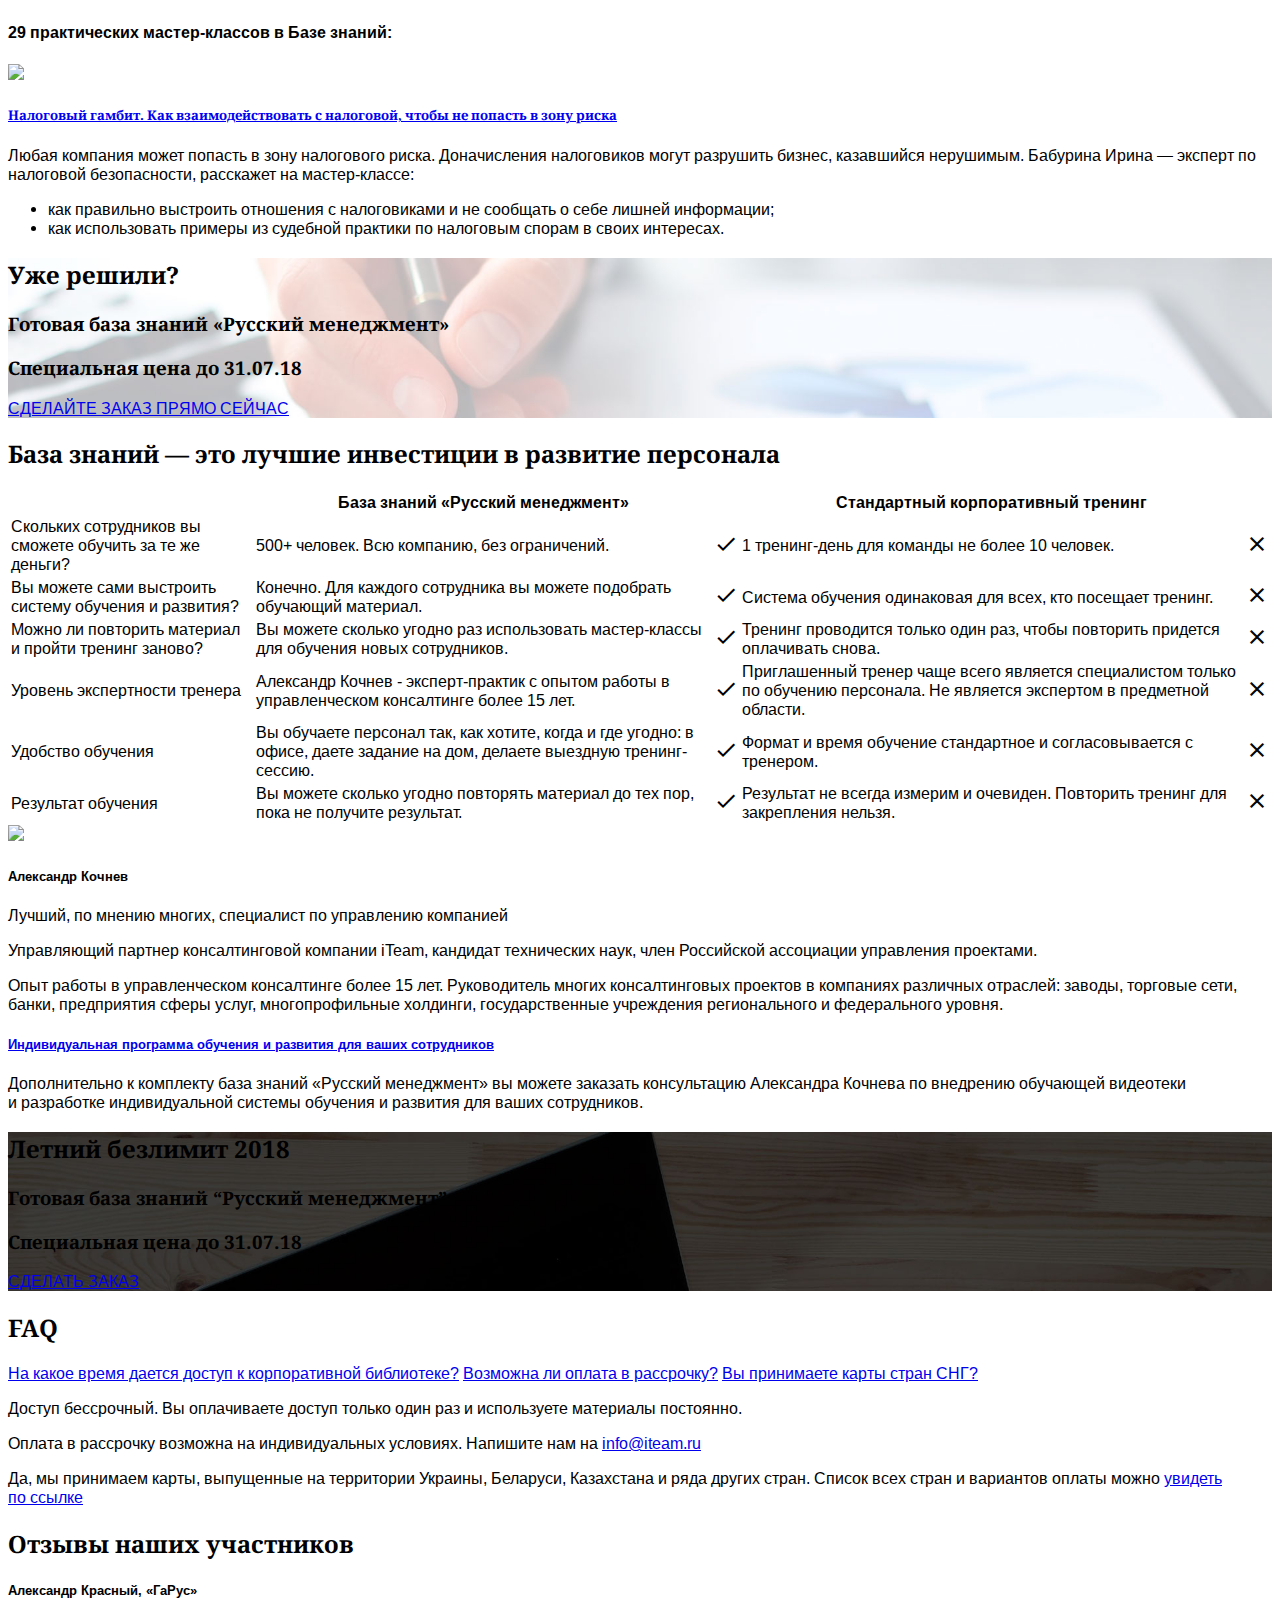
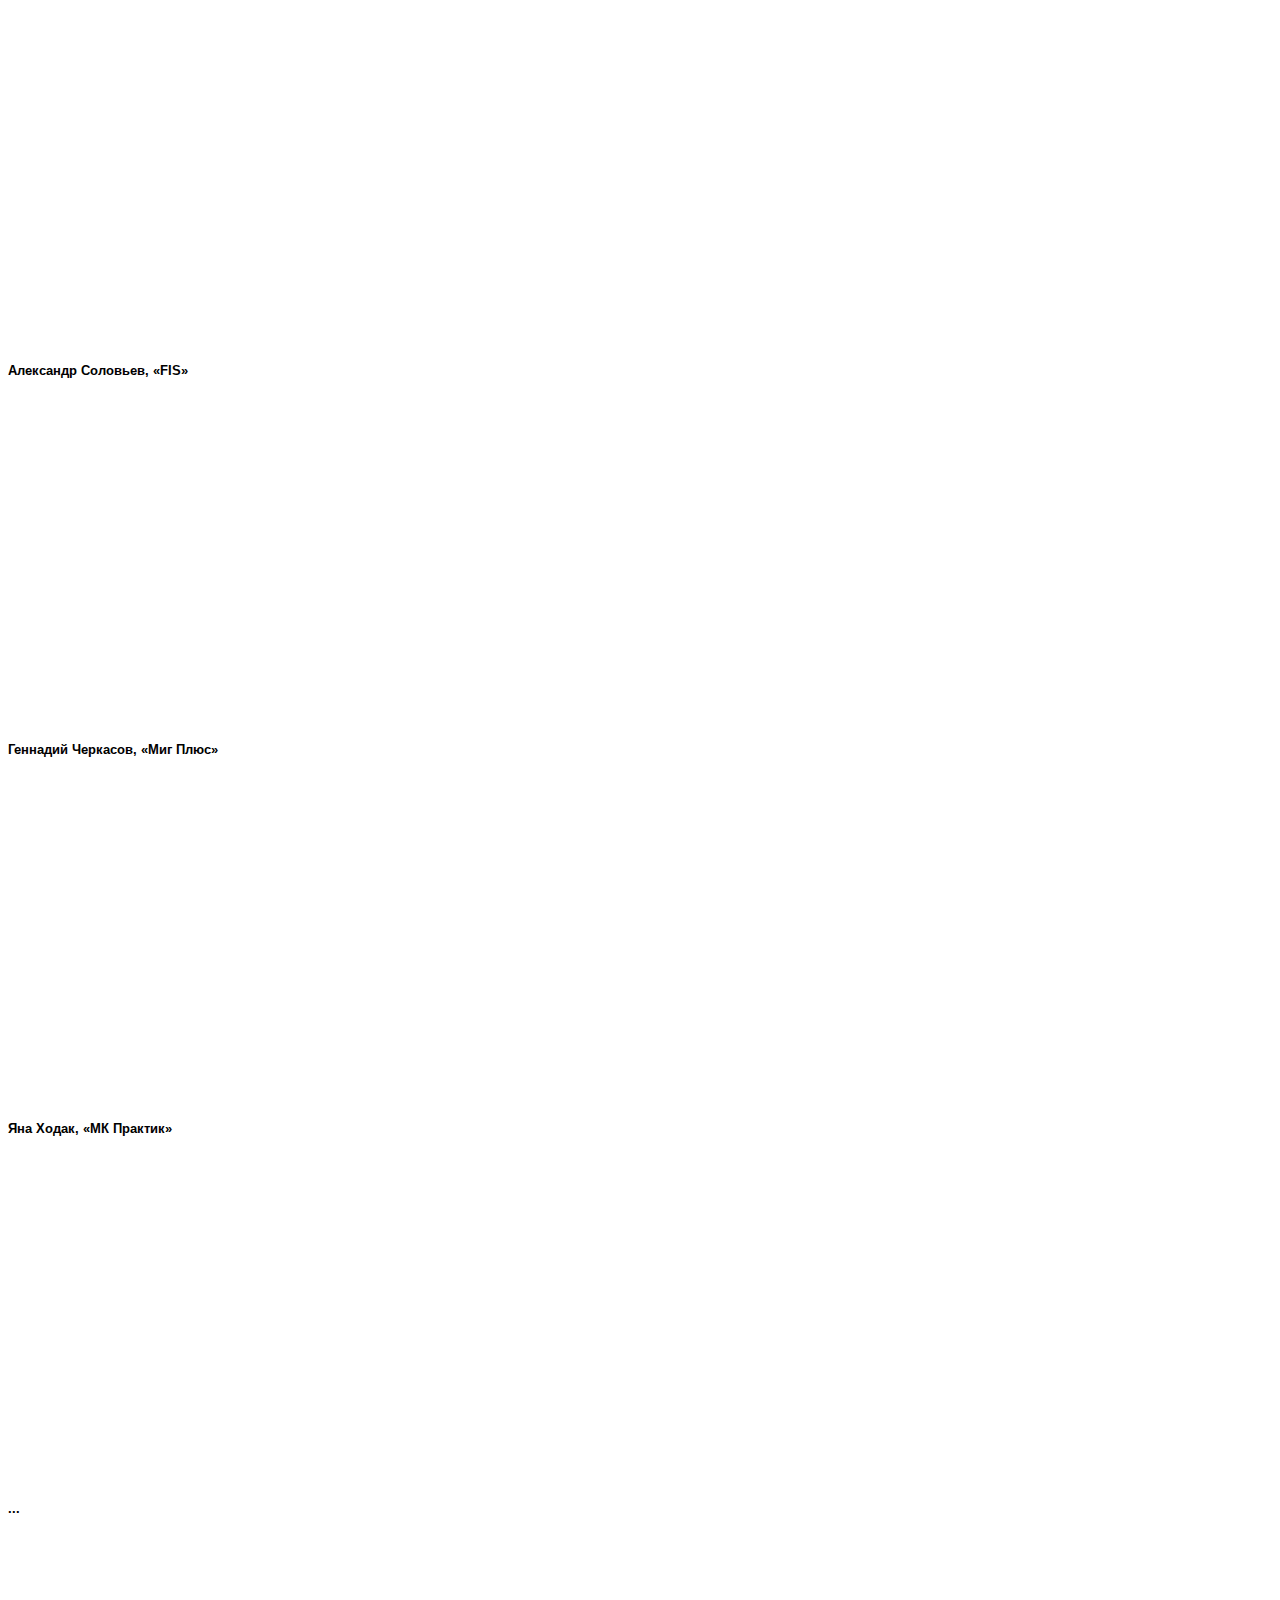
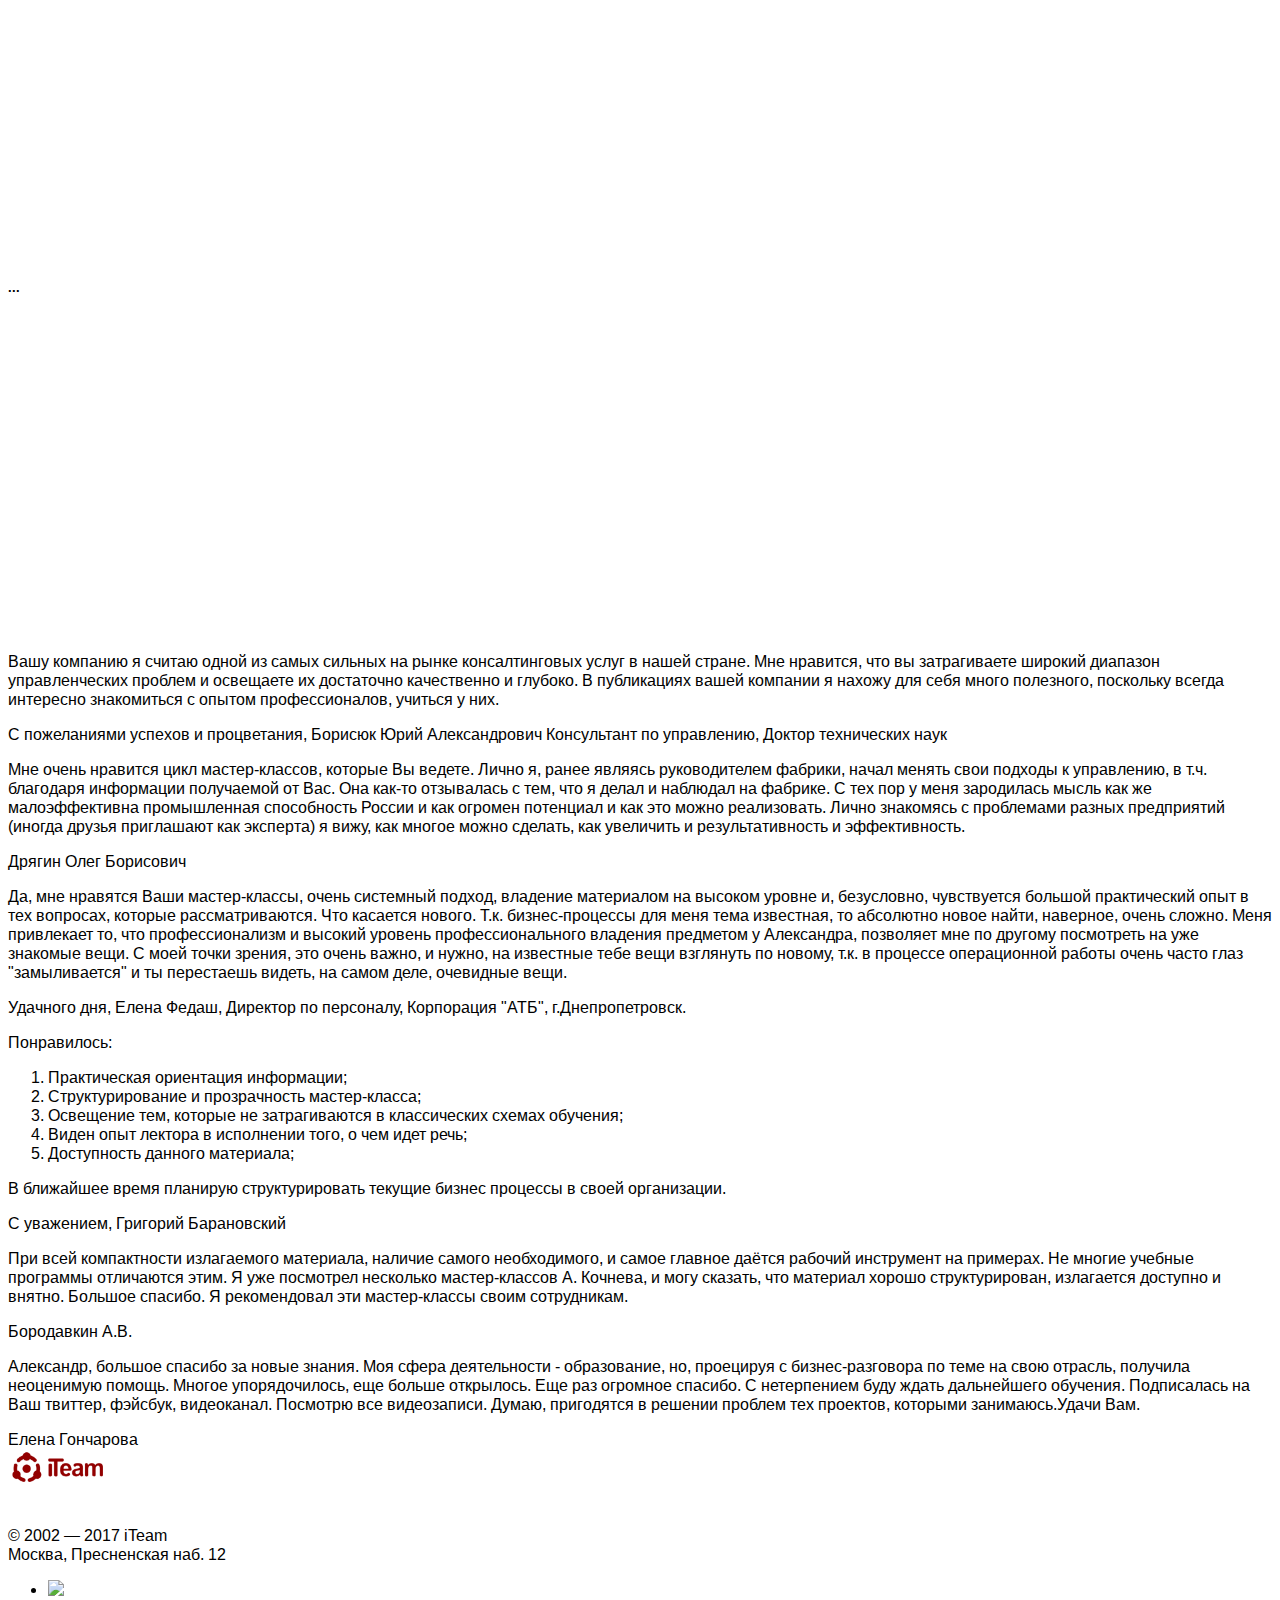
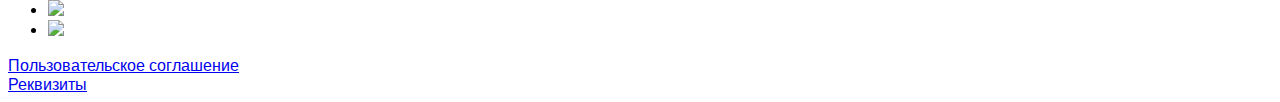
==== commit 4ff66aa6: "responsive styles added" ====
--- a/summer_unlim/index.html
+++ b/summer_unlim/index.html
@@ -62,25 +62,25 @@
                 </div>
             </div>
             <div class="row mt-4">
-                <div class="col">
+                <div class="col-sm-4">
                     <i class="material-icons md-48 font-weight-bold text-danger mb-2" style="font-size: 4em;">trending_up</i>
                     <p>Создания стратегии и стратегического управления</p>
                 </div>
-                <div class="col">
+                <div class="col-sm-4">
                     <i class="material-icons md-48 font-weight-bold text-danger mb-2" style="font-size: 4em;">business_center</i>
                     <p>Построения системы управления бизнес-процессами</p>
                 </div>
-                <div class="col">
+                <div class="col-sm-4">
                     <i class="material-icons md-48 font-weight-bold text-danger mb-2" style="font-size: 4em;">mood</i>
                     <p>Совершенствования системы мотивации сотрудников компании</p>
                 </div>
             </div>
             <div class="row">
-                <div class="col">
+                <div class="col-sm-6">
                     <i class="material-icons md-48 font-weight-bold text-danger mb-2" style="font-size: 4em;">school</i>
                     <p>Организации контроллинга, управления эффективностью</p>
                 </div>
-                <div class="col">
+                <div class="col-sm-6">
                     <i class="material-icons md-48 font-weight-bold text-danger mb-2" style="font-size: 4em;">star_border</i>
                     <p>Формирования профессиональной управленческой команды</p>
                 </div>
@@ -96,7 +96,7 @@
                         </div>
                     </div>
                     <div class="row mt-4">
-                        <div class="col">
+                        <div class="col-lg-4 col-md-6 mb-3">
                             <div class="card h-100 border-light shadow">
                                 <div class="card-header bg-white text-danger"><p class="font-weight-bold m-0 text-accent">Создайте корпоративную библиотеку для обучения персонала</h5></div>
                                 <div class="card-body">
@@ -105,7 +105,7 @@
                                 </div>
                             </div>
                         </div>
-                        <div class="col">
+                        <div class="col-lg-4 col-md-6 mb-3">
                             <div class="card h-100 border-light shadow">
                                 <div class="card-header bg-white text-danger"><p class="font-weight-bold m-0 text-accent">Внедрите комплект готовых шаблонов и документов для упрощения работы</h5></div>
                                 <div class="card-body">
@@ -115,7 +115,7 @@
                                 </div>
                             </div>
                         </div>
-                        <div class="col">
+                        <div class="col-lg-4 col-md-12 mb-3">
                             <div class="card h-100 border-light shadow">
                                 <div class="card-header bg-white text-danger"><p class="font-weight-bold m-0 text-accent">Разработайте индивидуальные программы для развития ТОП-менеджеров</p></div>
                                 <div class="card-body">
@@ -141,11 +141,15 @@
                     <div class="card shadow-lg">
                         <div class="card-body">
                             <div class="row">
-                                <div class="col-2">
+                                <div class="col-md-2 d-none d-md-block">
                                     <img src="https://iteam.ru/landing/template/img/gambit.png" class="img-fluid">
                                 </div>
-                                <div class="col-10">
-                                    <h5 class="card-title font-weight-bold text-accent">Налоговый гамбит. Как взаимодействовать с налоговой, чтобы не попасть в зону риска</h5>
+                                <div class="col-md-10">
+                                    <h5 class="card-title font-weight-bold text-accent">
+                                        <a href="https://iteam.ru/landing/template/nalogovyi-gambit.html">
+                                            Налоговый гамбит. Как взаимодействовать с налоговой, чтобы не попасть в зону риска
+                                        </a>
+                                    </h5>
                                     <p>Любая компания может попасть в зону налогового риска. Доначисления налоговиков могут разрушить бизнес, казавшийся нерушимым. Бабурина Ирина — эксперт по налоговой безопасности, расскажет на мастер-классе:</p>
                                     <ul>
                                         <li>как правильно выстроить отношения с налоговиками и не сообщать о себе лишней информации;</li>
@@ -247,10 +251,10 @@
                     <div class="card shadow-lg">
                         <div class="card-body">
                             <div class="row">
-                                <div class="col-3">
+                                <div class="col-md-3 d-none d-md-block">
                                     <img src="https://iteam.ru/landing/template/img/kochnev.jpg" class="img-fluid rounded">
                                 </div>
-                                <div class="col-9">
+                                <div class="col-md-9">
                                     <h5 class="font-weight-bold">Александр Кочнев</h5>
                                     <p>Лучший, по мнению многих, специалист по управлению компанией</p>
                                     <p>Управляющий партнер консалтинговой компании iTeam, кандидат технических наук, член Российской ассоциации управления проектами.</p>
@@ -293,27 +297,35 @@
             </div>
             <div class="row mt-4">
                 <div class="col">
-                    <div class="card">
-                        <div class="card-body">
-                            <div class="row">
-                                <div class="col-sm-4">
-                                    <div class="nav flex-column nav-pills" id="v-pills-tab" role="tablist" aria-orientation="vertical">
-                                    <a class="nav-link active" id="v-pills-home-tab" data-toggle="pill" href="#v-pills-home" role="tab" aria-controls="v-pills-home" aria-selected="true">На какое время дается доступ к корпоративной библиотеке?</a>
-                                    <a class="nav-link" id="v-pills-profile-tab" data-toggle="pill" href="#v-pills-profile" role="tab" aria-controls="v-pills-profile" aria-selected="false">Возможна ли оплата в рассрочку?</a>
-                                    <a class="nav-link" id="v-pills-messages-tab" data-toggle="pill" href="#v-pills-messages" role="tab" aria-controls="v-pills-messages" aria-selected="false">Вы&nbsp;принимаете карты стран СНГ?</a>
+                    <div class="row">
+                        <div class="col-md-4">
+                            <div class="nav flex-column nav-pills" id="v-pills-tab" role="tablist" aria-orientation="vertical">
+                                <a class="nav-link active" id="v-pills-home-tab" data-toggle="pill" href="#v-pills-home" role="tab" aria-controls="v-pills-home" aria-selected="true">На какое время дается доступ к корпоративной библиотеке?</a>
+                                <a class="nav-link" id="v-pills-profile-tab" data-toggle="pill" href="#v-pills-profile" role="tab" aria-controls="v-pills-profile" aria-selected="false">Возможна ли оплата в рассрочку?</a>
+                                <a class="nav-link" id="v-pills-messages-tab" data-toggle="pill" href="#v-pills-messages" role="tab" aria-controls="v-pills-messages" aria-selected="false">Вы&nbsp;принимаете карты стран СНГ?</a>
+                            </div>
+                        </div>
+                        <div class="col-md-8 mt-2 mt-md-0">
+                            <div class="tab-content" id="v-pills-tabContent">
+                                <div class="tab-pane fade show active" id="v-pills-home" role="tabpanel" aria-labelledby="v-pills-home-tab">
+                                    <div class="card">
+                                        <div class="card-body">
+                                            <p>Доступ бессрочный. Вы оплачиваете доступ только один раз и используете материалы постоянно.</p>
+                                        </div>
                                     </div>
                                 </div>
-                                <div class="col-sm-8">
-                                    <div class="tab-content" id="v-pills-tabContent">
-                                    <div class="tab-pane fade show active" id="v-pills-home" role="tabpanel" aria-labelledby="v-pills-home-tab">
-                                        <p>Доступ бессрочный. Вы оплачиваете доступ только один раз и используете материалы постоянно.</p>
+                                <div class="tab-pane fade" id="v-pills-profile" role="tabpanel" aria-labelledby="v-pills-profile-tab">
+                                    <div class="card">
+                                        <div class="card-body">
+                                            <p>Оплата в рассрочку возможна на индивидуальных условиях. Напишите нам на <a href="mailto:info@iteam.ru">info@iteam.ru</a></p>
+                                        </div>
                                     </div>
-                                    <div class="tab-pane fade" id="v-pills-profile" role="tabpanel" aria-labelledby="v-pills-profile-tab">
-                                        <p>Оплата в рассрочку возможна на индивидуальных условиях. Напишите нам на <a href="mailto:info@iteam.ru">info@iteam.ru</a></p>
-                                    </div>
-                                    <div class="tab-pane fade" id="v-pills-messages" role="tabpanel" aria-labelledby="v-pills-messages-tab">
-                                        <p>Да, мы&nbsp;принимаем карты, выпущенные на&nbsp;территории Украины, Беларуси, Казахстана и&nbsp;ряда других стран. Список всех стран и&nbsp;вариантов оплаты можно <a href="https://www.walletone.com/ru/merchant/payments/#country=RU&amp;section=cash" target="_blank">увидеть по&nbsp;ссылке</a></p>
-                                    </div>
+                                </div>
+                                <div class="tab-pane fade" id="v-pills-messages" role="tabpanel" aria-labelledby="v-pills-messages-tab">
+                                    <div class="card">
+                                        <div class="card-body">
+                                            <p>Да, мы&nbsp;принимаем карты, выпущенные на&nbsp;территории Украины, Беларуси, Казахстана и&nbsp;ряда других стран. Список всех стран и&nbsp;вариантов оплаты можно <a href="https://www.walletone.com/ru/merchant/payments/#country=RU&amp;section=cash" target="_blank">увидеть по&nbsp;ссылке</a></p>
+                                        </div>
                                     </div>
                                 </div>
                             </div>
@@ -329,37 +341,37 @@
             </div>
         </div>
         <div class="row text-center mt-4">
-            <div class="col-md-4">
+            <div class="col-lg-4 col-md-6">
                 <h5 class="mb-3">Александр Красный, &laquo;ГаРус&raquo;</h5>
                 <div class="embed-responsive embed-responsive-16by9 mb-4">
                     <iframe width="560" height="315" src="https://www.youtube.com/embed/Rp4Jh-DP7is" frameborder="0" allowfullscreen></iframe>
                 </div>
             </div>
-            <div class="col-md-4">
+            <div class="col-lg-4 col-md-6">
                 <h5 class="mb-3">Александр Соловьев, &laquo;FIS&raquo;</h5>
                 <div class="embed-responsive embed-responsive-16by9 mb-4">
                 <iframe width="560" height="315" src="https://www.youtube.com/embed/U4QFO0ILnmE" frameborder="0" allowfullscreen></iframe>
                 </div>
             </div>
-            <div class="col-md-4">
+            <div class="col-lg-4 col-md-6">
                 <h5 class="mb-3">Геннадий Черкасов, &laquo;Миг Плюс&raquo;</h5>
                 <div class="embed-responsive embed-responsive-16by9 mb-4">
                 <iframe width="560" height="315" src="https://www.youtube.com/embed/C2MVqTRj40w" frameborder="0" allowfullscreen></iframe>
                 </div>
             </div>
-            <div class="col-md-4">
+            <div class="col-lg-4 col-md-6">
                 <h5 class="mb-3">Яна Ходак, &laquo;МК&nbsp;Практик&raquo;</h5>
                 <div class="embed-responsive embed-responsive-16by9 mb-4">
                 <iframe width="560" height="315" src="https://www.youtube.com/embed/rlzpDK1my58" frameborder="0" allowfullscreen></iframe>
                 </div>
             </div>
-            <div class="col-md-4">
+            <div class="col-lg-4 col-md-6">
                 <h5 class="mb-3">...</h5>
                 <div class="embed-responsive embed-responsive-16by9 mb-4">
                 <iframe width="560" height="315" src="https://www.youtube.com/embed/MS8oCP5dIjc" frameborder="0" allowfullscreen></iframe>
                 </div>
             </div>
-            <div class="col-md-4">
+            <div class="col-lg-4 col-md-6">
                 <h5 class="mb-3">...</h5>
                 <div class="embed-responsive embed-responsive-16by9 mb-4">
                 <iframe width="560" height="315" src="https://www.youtube.com/embed/WWzZ19ZCCE8" frameborder="0" allowfullscreen></iframe>
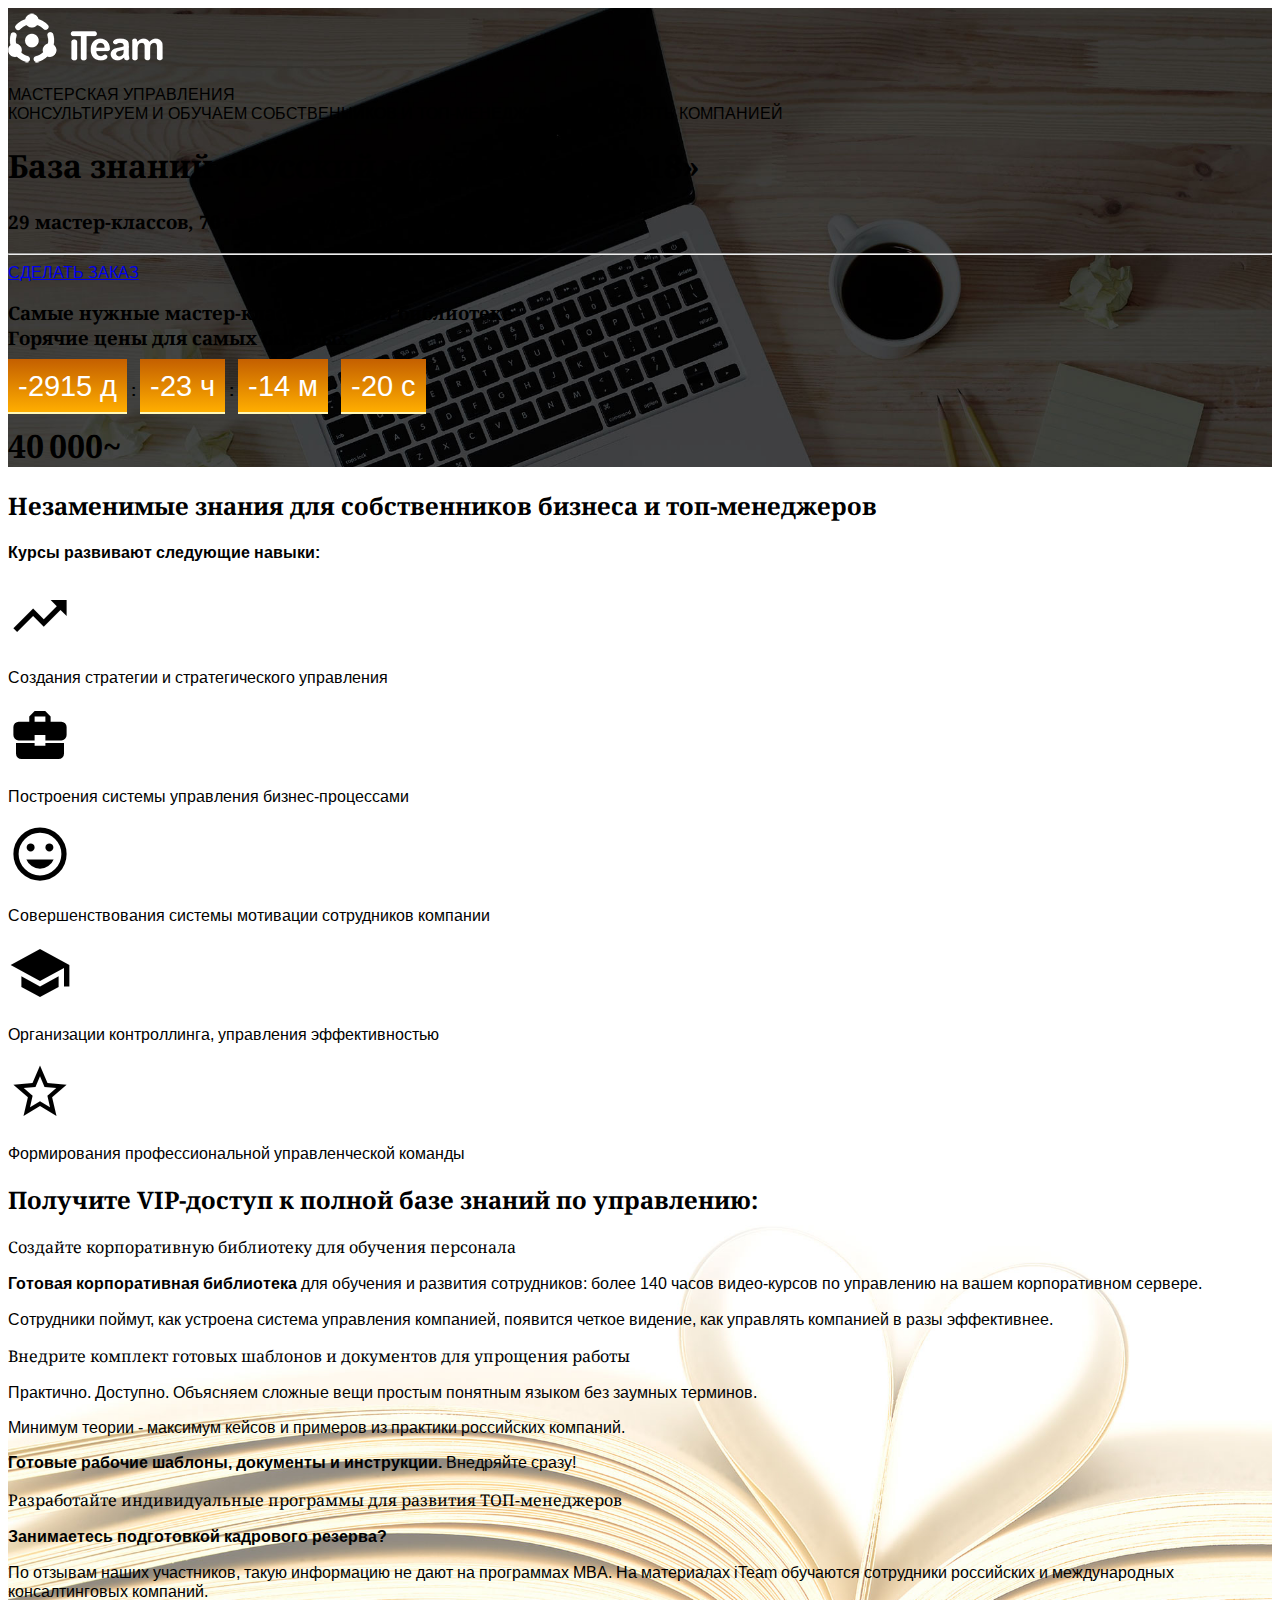
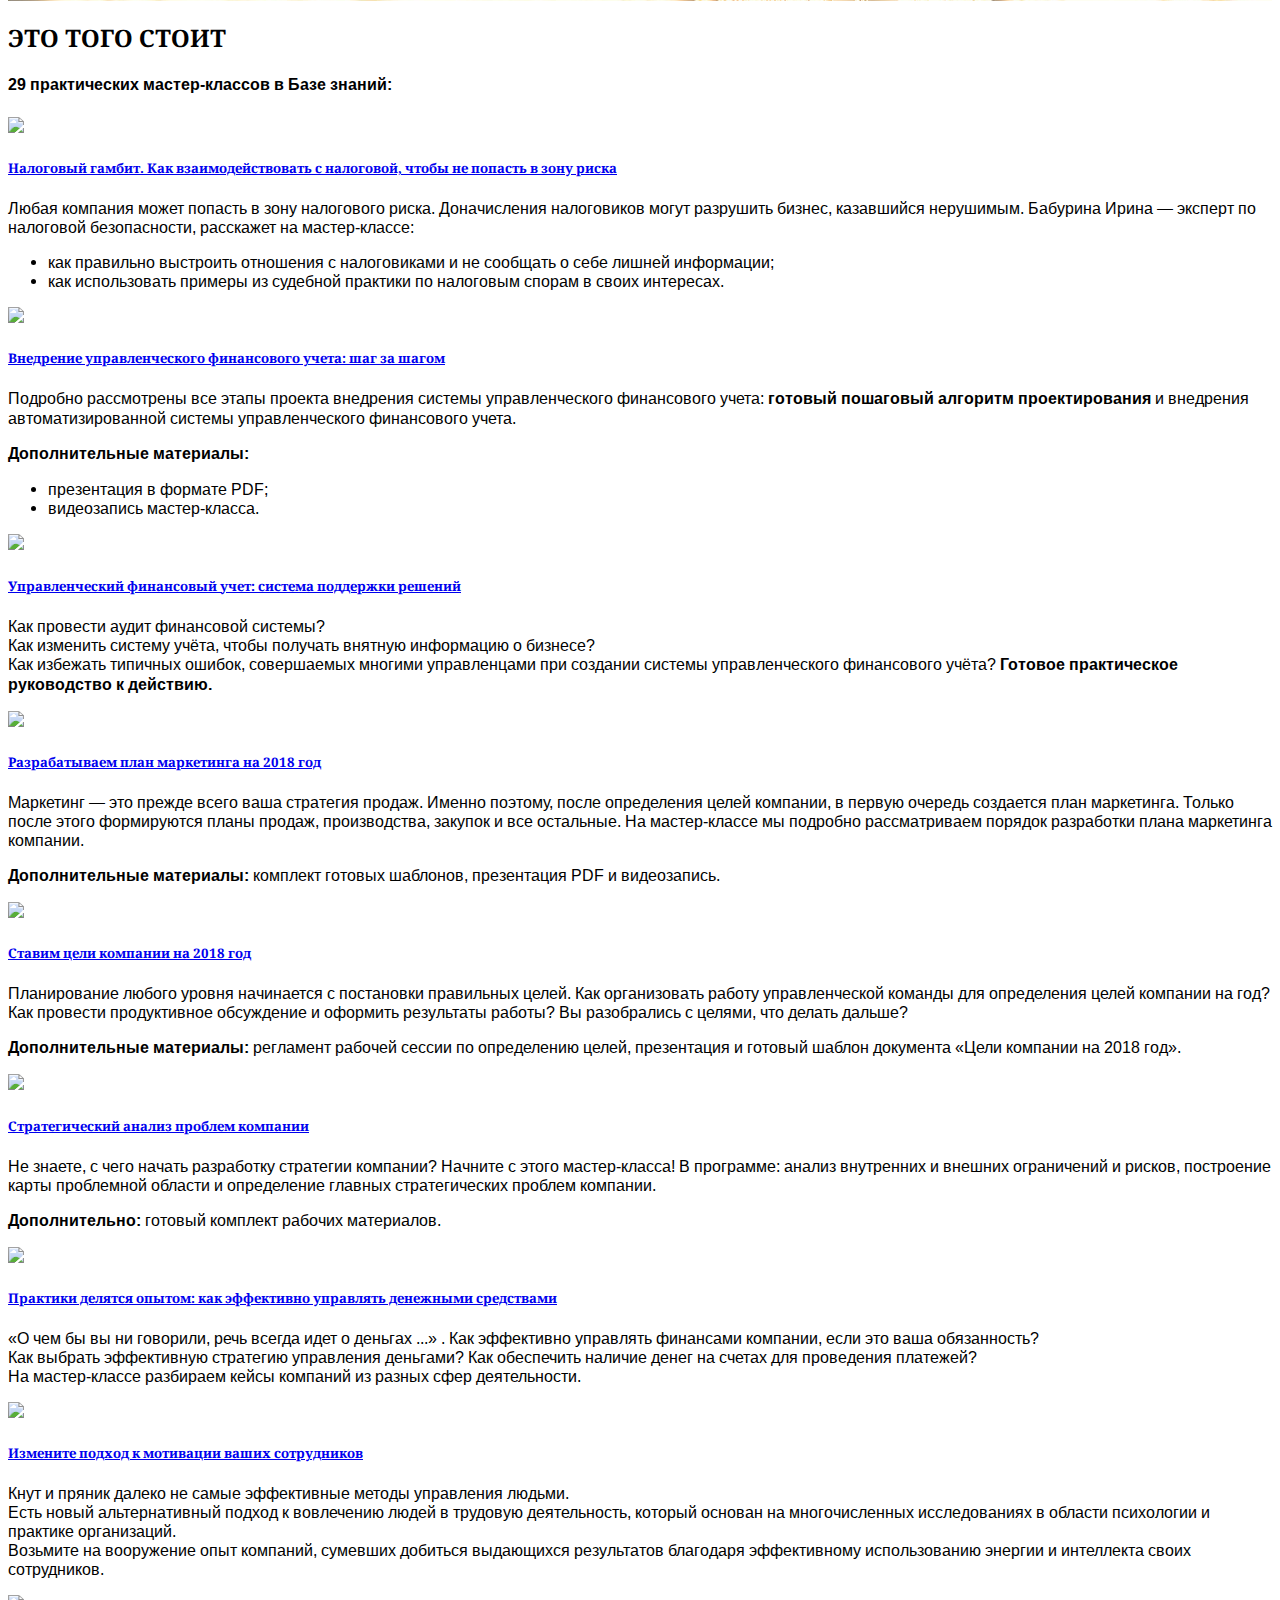
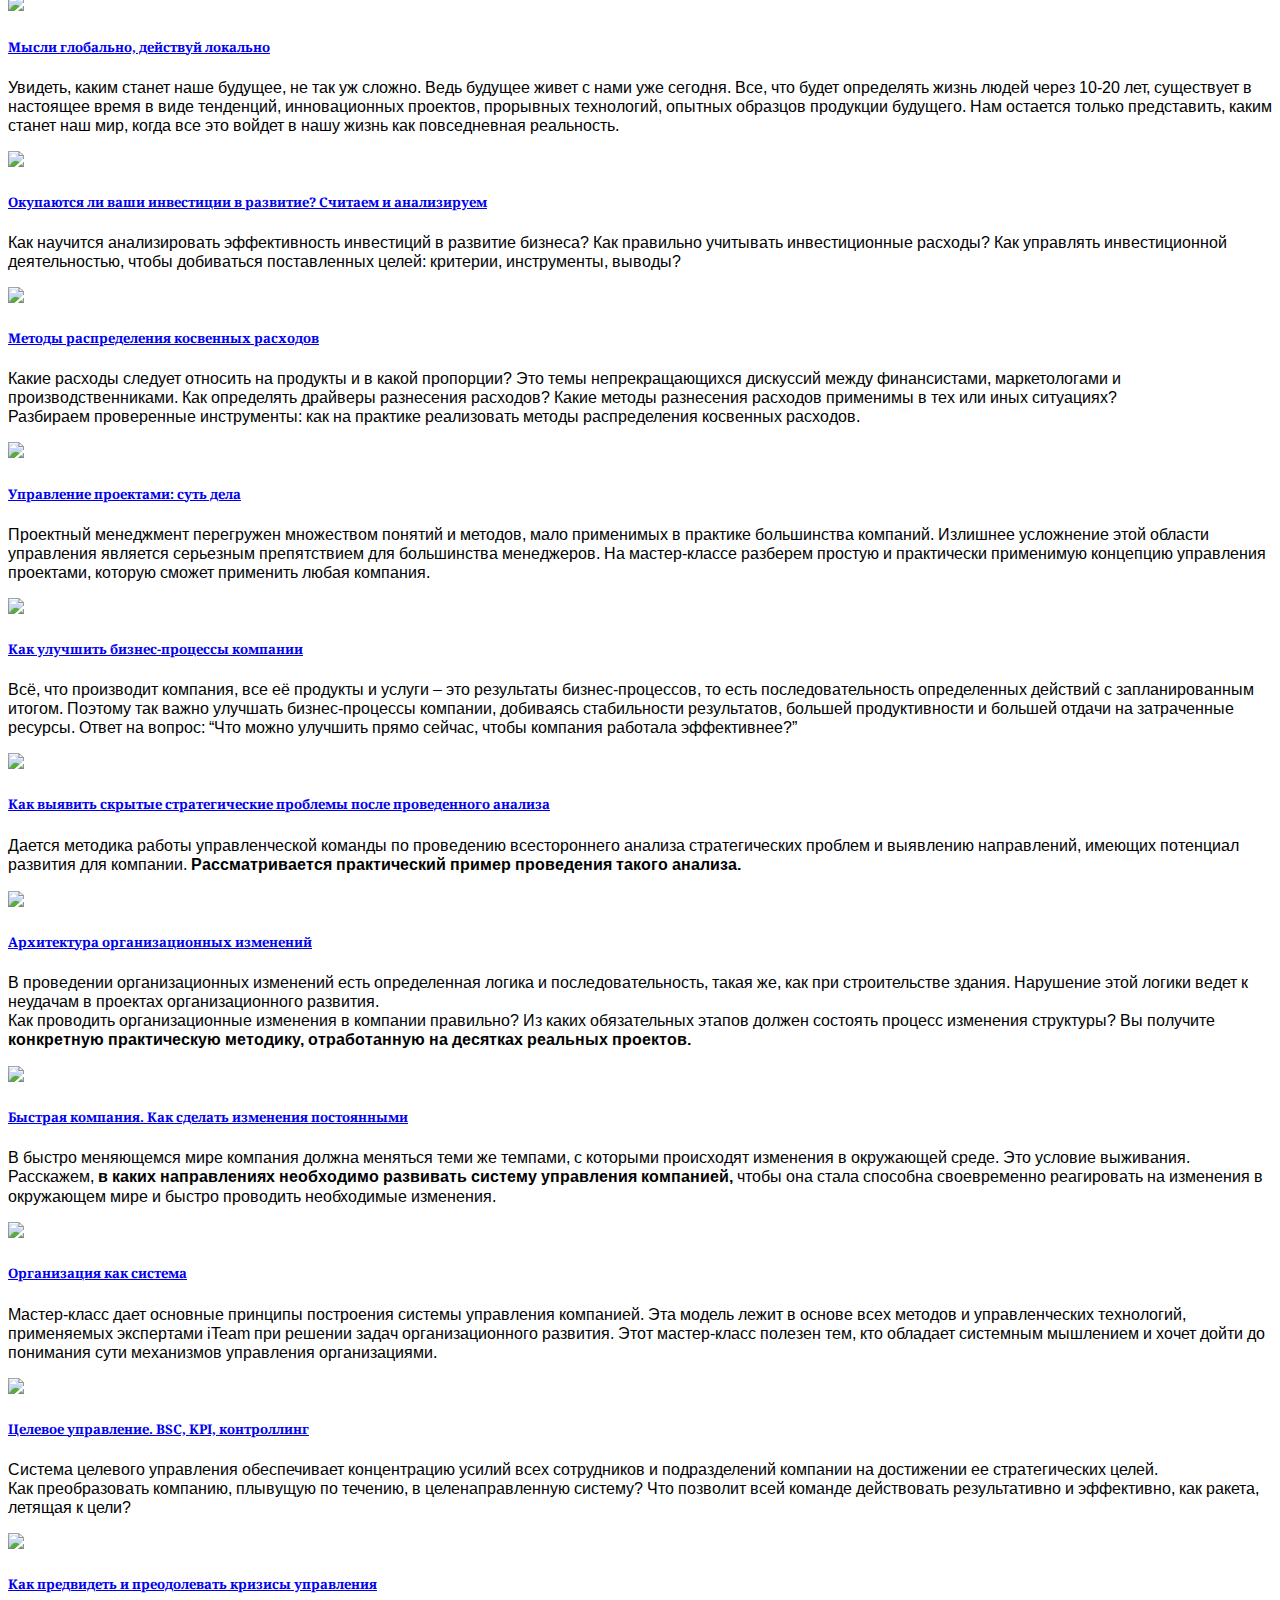
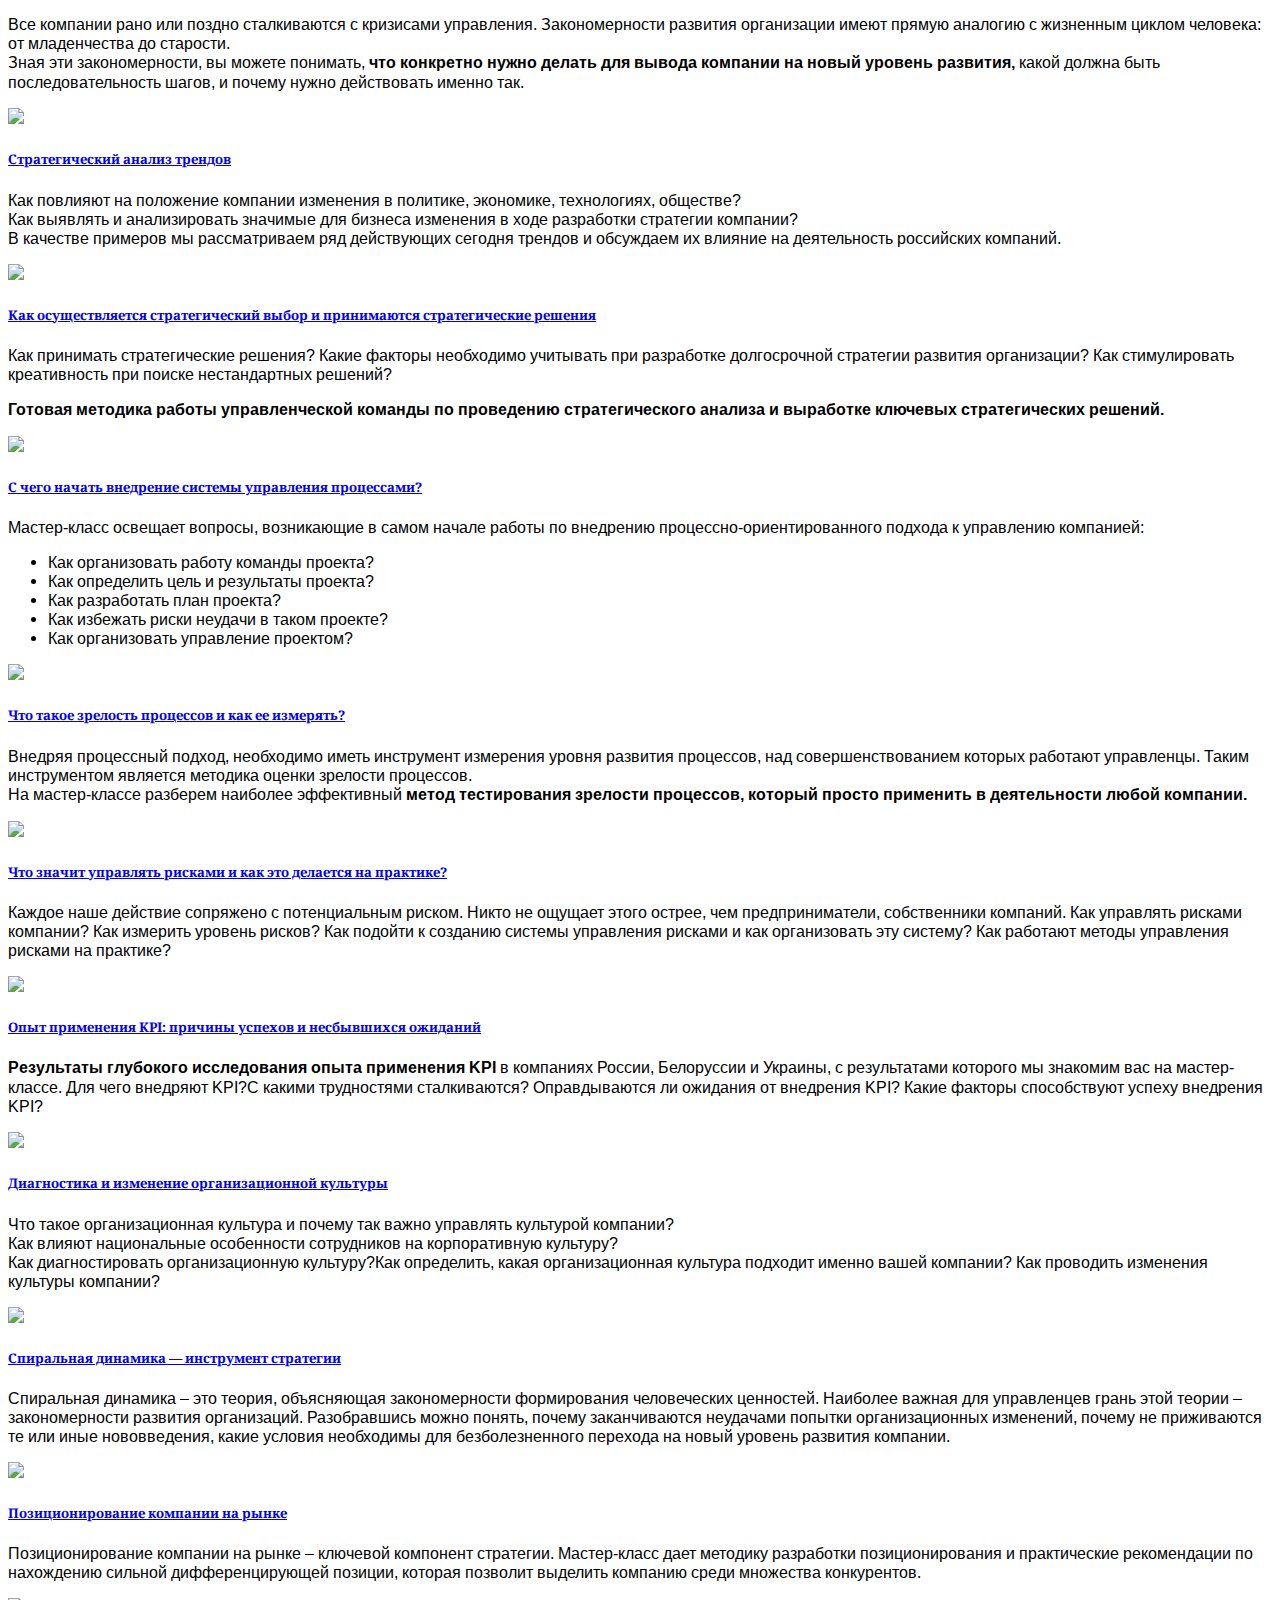
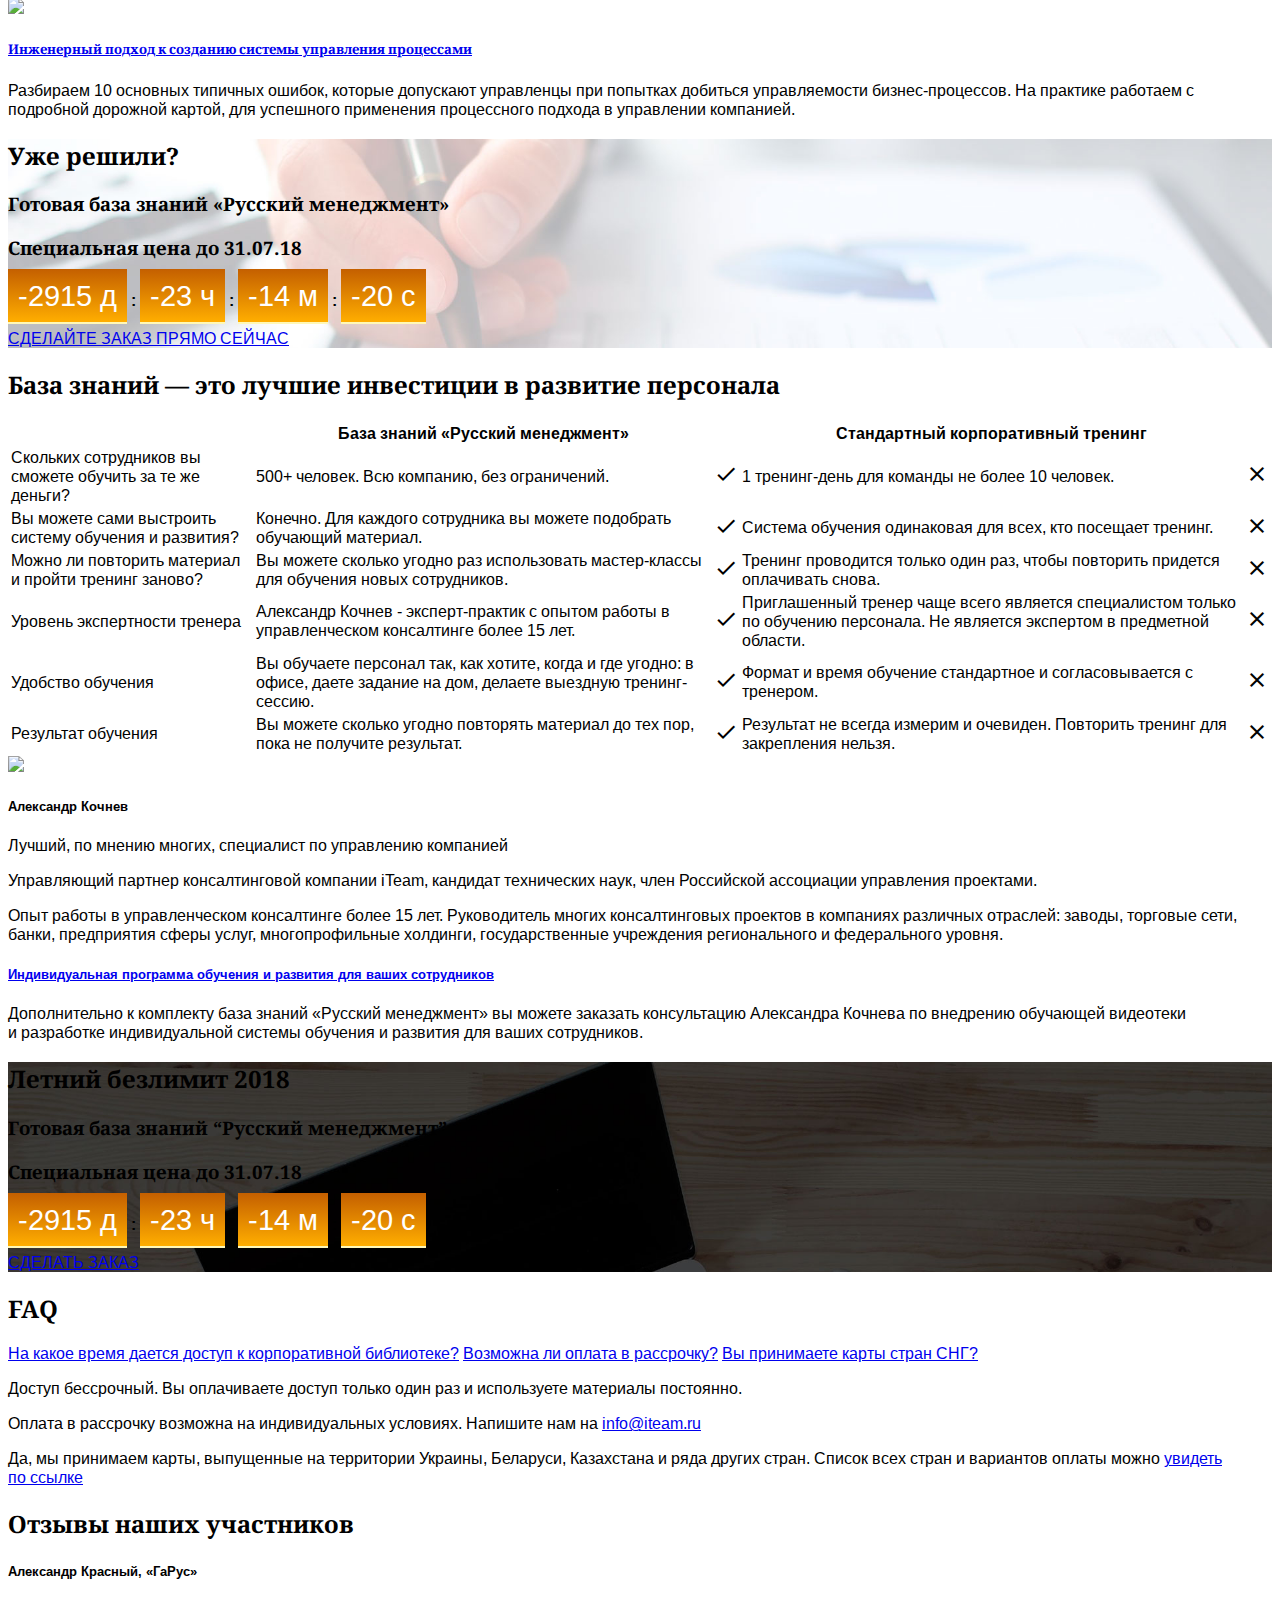
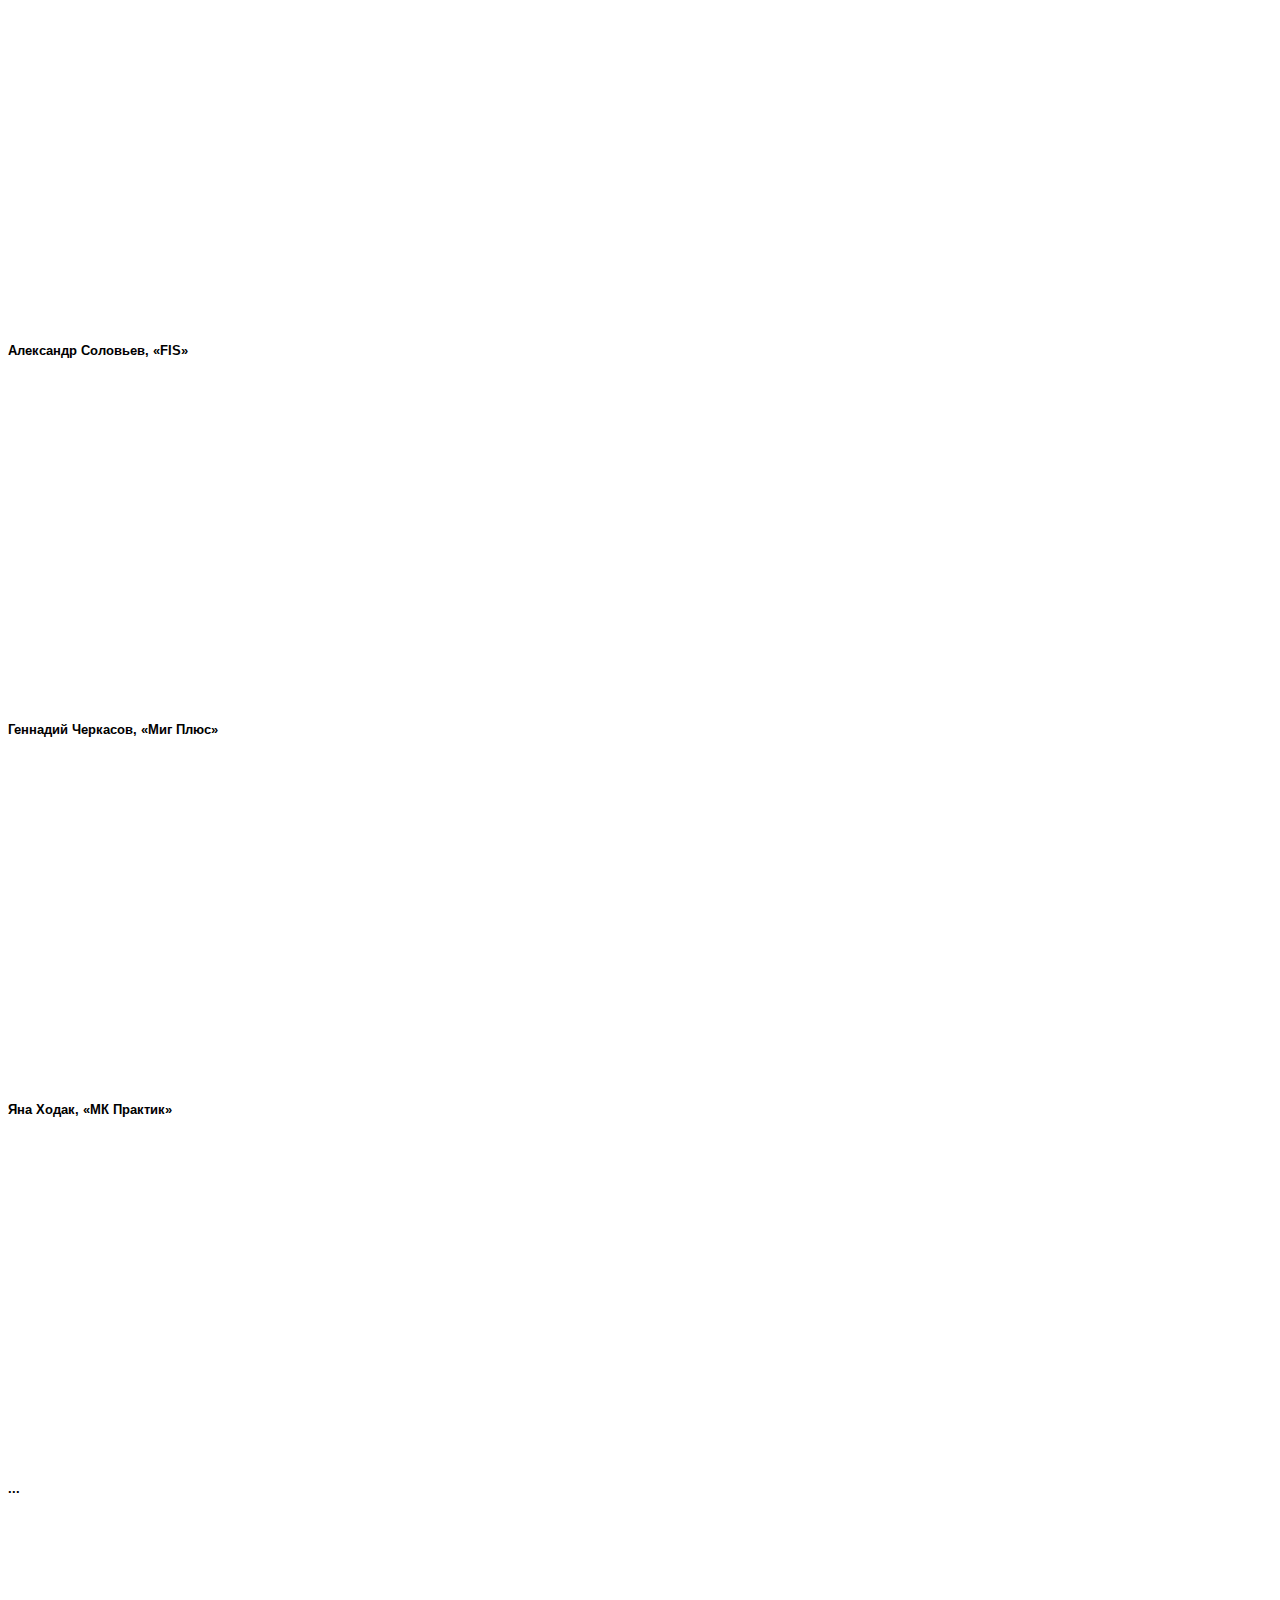
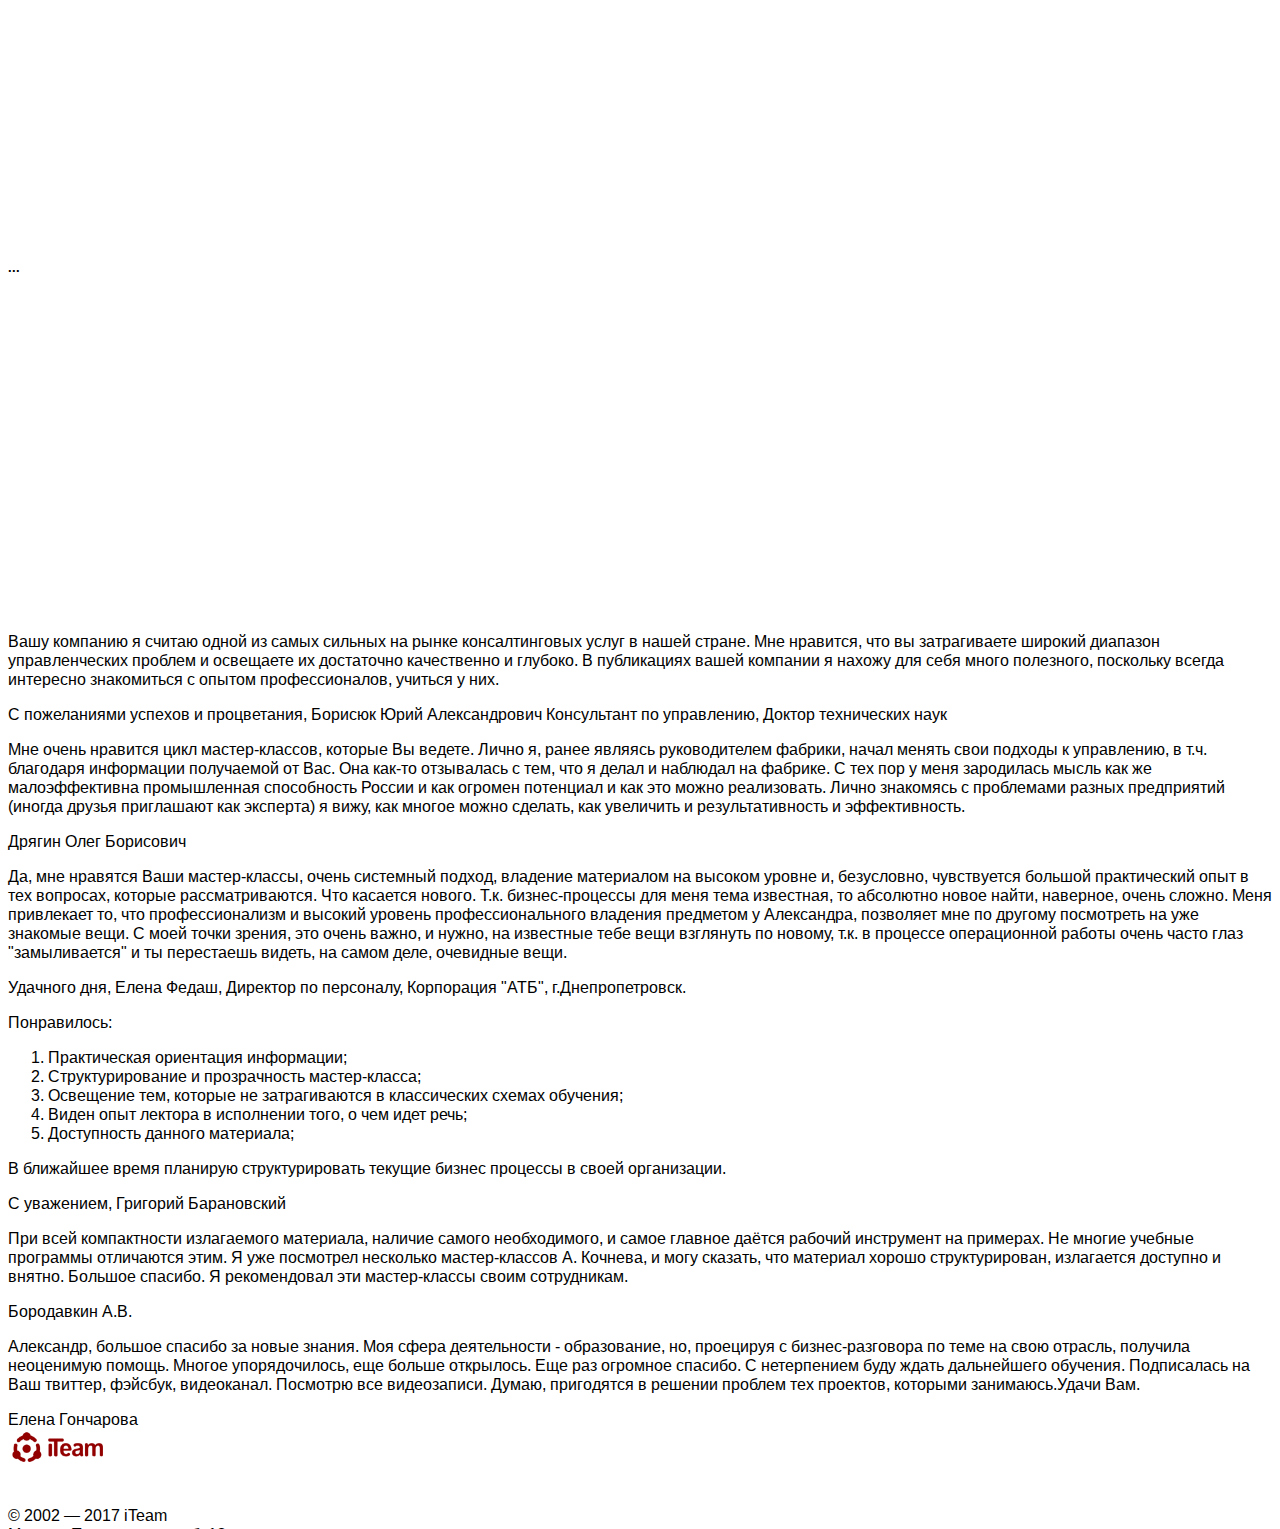
==== commit ed4d0f3e: "content added" ====
--- a/summer_unlim/index.html
+++ b/summer_unlim/index.html
@@ -138,15 +138,16 @@
             </div>
             <div class="row mt-4">
                 <div class="col">
+
                     <div class="card shadow-lg">
                         <div class="card-body">
                             <div class="row">
                                 <div class="col-md-2 d-none d-md-block">
-                                    <img src="https://iteam.ru/landing/template/img/gambit.png" class="img-fluid">
-                                </div>
-                                <div class="col-md-10">
-                                    <h5 class="card-title font-weight-bold text-accent">
-                                        <a href="https://iteam.ru/landing/template/nalogovyi-gambit.html">
+                                    <img src="https://iteam.ru/img/unlim/mk_1.png" class="img-fluid">
+                                </div>
+                                <div class="col-md-10">
+                                    <h5 class="card-title font-weight-bold text-accent">
+                                        <a href="https://iteam.ru/landing/template/nalogovyi-gambit.html" target="_blank">
                                             Налоговый гамбит. Как взаимодействовать с налоговой, чтобы не попасть в зону риска
                                         </a>
                                     </h5>
@@ -157,9 +158,589 @@
                                     </ul>
                                 </div>
                             </div>
-
-                        </div>
-                    </div>
+                        </div>
+                    </div>
+
+                    <div class="card shadow-lg mt-2">
+                        <div class="card-body">
+                            <div class="row">
+                                <div class="col-md-2 d-none d-md-block">
+                                    <img src="https://iteam.ru/landing/template/img/mk30.png" class="img-fluid">
+                                </div>
+                                <div class="col-md-10">
+                                    <h5 class="card-title font-weight-bold text-accent">
+                                        <a href="https://iteam.ru/landing/template/fin-uchet-vnedrenie.html" target="_blank">
+                                            Внедрение управленческого финансового учета: шаг за шагом
+                                        </a>
+                                    </h5>
+                                    <p>Подробно рассмотрены все этапы проекта внедрения системы управленческого финансового учета: <strong>готовый пошаговый алгоритм проектирования</strong> и внедрения автоматизированной системы управленческого финансового учета.</p>
+                                    <strong>Дополнительные материалы:</strong>
+                                    <ul>
+                                        <li>презентация в формате PDF;</li>
+                                        <li>видеозапись мастер-класса.</li>
+                                    </ul>
+                                </div>
+                            </div>
+                        </div>
+                    </div>
+
+                    <div class="card shadow-lg mt-2">
+                        <div class="card-body">
+                            <div class="row">
+                                <div class="col-md-2 d-none d-md-block">
+                                    <img src="https://iteam.ru/landing/template/img/mk_uchet.png" class="img-fluid">
+                                </div>
+                                <div class="col-md-10">
+                                    <h5 class="card-title font-weight-bold text-accent">
+                                        <a href="https://iteam.ru/landing/template/fin-uchet-systema-podderzhki-resheniy.html" target="_blank">
+                                            Управленческий финансовый учет: система поддержки решений
+                                        </a>
+                                    </h5>
+                                    <p>
+                                        Как провести аудит финансовой системы?<br>
+                                        Как изменить систему учёта, чтобы получать внятную информацию о бизнесе?<br>
+                                        Как избежать типичных ошибок, совершаемых многими управленцами при создании системы управленческого финансового учёта? <strong>Готовое практическое руководство к действию.</strong>
+                                    </p>
+                                </div>
+                            </div>
+                        </div>
+                    </div>
+
+                    <div class="card shadow-lg mt-2">
+                        <div class="card-body">
+                            <div class="row">
+                                <div class="col-md-2 d-none d-md-block">
+                                    <img src="https://iteam.ru/landing/template/img/marketing_plan.png" class="img-fluid">
+                                </div>
+                                <div class="col-md-10">
+                                    <h5 class="card-title font-weight-bold text-accent">
+                                        <a href="https://iteam.ru/landing/template/razrabatyvaem-plan-marketinga-na-2018-god.html" target="_blank">
+                                            Разрабатываем план маркетинга на 2018 год
+                                        </a>
+                                    </h5>
+                                    <p>Маркетинг — это прежде всего ваша стратегия продаж. Именно поэтому, после определения целей компании, в первую очередь создается план маркетинга. Только после этого формируются планы продаж, производства, закупок и все остальные. На мастер-классе мы подробно рассматриваем порядок разработки плана маркетинга компании.</p>
+                                    <p><strong>Дополнительные материалы:</strong> комплект готовых шаблонов, презентация PDF и видеозапись.</p>
+                                </div>
+                            </div>
+                        </div>
+                    </div>
+
+                    <div class="card shadow-lg mt-2">
+                        <div class="card-body">
+                            <div class="row">
+                                <div class="col-md-2 d-none d-md-block">
+                                    <img src="https://iteam.ru/landing/template/img/mk1.png" class="img-fluid">
+                                </div>
+                                <div class="col-md-10">
+                                    <h5 class="card-title font-weight-bold text-accent">
+                                        <a href="https://iteam.ru/landing/template/stavim-celi-kompanii-na-2018-god.html" target="_blank">
+                                            Ставим цели компании на 2018 год
+                                        </a>
+                                    </h5>
+                                    <p>Планирование любого уровня начинается с постановки правильных целей. Как организовать работу управленческой команды для определения целей компании на год? Как провести продуктивное обсуждение и оформить результаты работы? Вы разобрались с целями, что делать дальше?</p>
+                                    <p><strong>Дополнительные материалы:</strong> регламент рабочей сессии по определению целей, презентация и готовый шаблон документа «Цели компании на 2018 год».</p>
+                                </div>
+                            </div>
+                        </div>
+                    </div>
+
+                    <div class="card shadow-lg mt-2">
+                        <div class="card-body">
+                            <div class="row">
+                                <div class="col-md-2 d-none d-md-block">
+                                    <img src="https://iteam.ru/landing/template/img/korobka_analiz.png" class="img-fluid">
+                                </div>
+                                <div class="col-md-10">
+                                    <h5 class="card-title font-weight-bold text-accent">
+                                        <a href="https://iteam.ru/landing/template/strategicheskii-analiz-problem-kompanii.html" target="_blank">
+                                            Стратегический анализ проблем компании
+                                        </a>
+                                    </h5>
+                                    <p>Не знаете, с чего начать разработку стратегии компании? Начните с этого мастер-класса! В программе: анализ внутренних и внешних ограничений и рисков, построение карты проблемной области и определение главных стратегических проблем компании.</p>
+                                    <p><strong>Дополнительно:</strong> готовый комплект рабочих материалов.</p>
+                                </div>
+                            </div>
+                        </div>
+                    </div>
+
+                    <div class="card shadow-lg mt-2">
+                        <div class="card-body">
+                            <div class="row">
+                                <div class="col-md-2 d-none d-md-block">
+                                    <img src="https://iteam.ru/landing/template/img/%D0%A3%D0%BF%D1%80%D0%B0%D0%B2%D0%BB%D0%B5%D0%BD%D0%B8%D0%B5%20%D0%BF%D1%80%D0%BE%D0%B5%D0%BA%D1%82%D0%B0%D0%BC%D0%B8%20(9).png" class="img-fluid">
+                                </div>
+                                <div class="col-md-10">
+                                    <h5 class="card-title font-weight-bold text-accent">
+                                        <a href="https://iteam.ru/landing/template/11practic_tehobuchenija_uprdengami.html" target="_blank">
+                                            Практики делятся опытом: как эффективно управлять денежными средствами
+                                        </a>
+                                    </h5>
+                                    <p>
+                                        «О чем бы вы ни говорили, речь всегда идет о деньгах ...» . Как эффективно управлять финансами компании, если это ваша обязанность?<br>
+                                        Как выбрать эффективную стратегию управления деньгами? Как обеспечить наличие денег на счетах для проведения платежей?<br>
+                                        На мастер-классе разбираем кейсы компаний из разных сфер деятельности.
+                                    </p>
+                                </div>
+                            </div>
+                        </div>
+                    </div>
+
+                    <div class="card shadow-lg mt-2">
+                        <div class="card-body">
+                            <div class="row">
+                                <div class="col-md-2 d-none d-md-block">
+                                    <img src="https://iteam.ru/img/unlim/mk_8.png" class="img-fluid">
+                                </div>
+                                <div class="col-md-10">
+                                    <h5 class="card-title font-weight-bold text-accent">
+                                        <a href="https://iteam.ru/learn/webinar/secret_weapon_2" target="_blank">
+                                            Измените подход к мотивации ваших сотрудников
+                                        </a>
+                                    </h5>
+                                    <p>
+                                        Кнут и пряник далеко не самые эффективные методы управления людьми.<br>
+                                        Есть новый альтернативный подход к вовлечению людей в трудовую деятельность, который основан на многочисленных исследованиях в области психологии и практике организаций.<br>
+                                        Возьмите на вооружение опыт компаний, сумевших добиться выдающихся результатов благодаря эффективному использованию энергии и интеллекта своих сотрудников.
+                                    </p>
+                                </div>
+                            </div>
+                        </div>
+                    </div>
+
+                    <div class="card shadow-lg mt-2">
+                        <div class="card-body">
+                            <div class="row">
+                                <div class="col-md-2 d-none d-md-block">
+                                    <img src="https://iteam.ru/img/unlim/mk_9.png" class="img-fluid">
+                                </div>
+                                <div class="col-md-10">
+                                    <h5 class="card-title font-weight-bold text-accent">
+                                        <a href="https://iteam.ru/learn/webinar/mysli-globalno-dejstvuj-lokalno" target="_blank">
+                                            Мысли глобально, действуй локально
+                                        </a>
+                                    </h5>
+                                    <p>
+                                        Увидеть, каким станет наше будущее, не так уж сложно. Ведь будущее живет с нами уже сегодня. Все, что будет определять жизнь людей через 10-20 лет, существует в настоящее время в виде тенденций, инновационных проектов, прорывных технологий, опытных образцов продукции будущего. Нам остается только представить, каким станет наш мир, когда все это войдет в нашу жизнь как повседневная реальность.
+                                    </p>
+                                </div>
+                            </div>
+                        </div>
+                    </div>
+
+                    <div class="card shadow-lg mt-2">
+                        <div class="card-body">
+                            <div class="row">
+                                <div class="col-md-2 d-none d-md-block">
+                                    <img src="https://iteam.ru/img/unlim/mk_10.png" class="img-fluid">
+                                </div>
+                                <div class="col-md-10">
+                                    <h5 class="card-title font-weight-bold text-accent">
+                                        <a href="https://iteam.ru/learn/webinar/offset-investment" target="_blank">
+                                            Окупаются ли ваши инвестиции в развитие? Считаем и анализируем
+                                        </a>
+                                    </h5>
+                                    <p>
+                                        Как научится анализировать эффективность инвестиций в развитие бизнеса? Как правильно учитывать инвестиционные расходы? Как управлять инвестиционной деятельностью, чтобы добиваться поставленных целей: критерии, инструменты, выводы?
+                                    </p>
+                                </div>
+                            </div>
+                        </div>
+                    </div>
+
+                    <div class="card shadow-lg mt-2">
+                        <div class="card-body">
+                            <div class="row">
+                                <div class="col-md-2 d-none d-md-block">
+                                    <img src="https://iteam.ru/img/unlim/mk_11.png" class="img-fluid">
+                                </div>
+                                <div class="col-md-10">
+                                    <h5 class="card-title font-weight-bold text-accent">
+                                        <a href="https://iteam.ru/learn/webinar/indirect-cost-allocation" target="_blank">
+                                            Методы распределения косвенных расходов
+                                        </a>
+                                    </h5>
+                                    <p>
+                                        Какие расходы следует относить на продукты и в какой пропорции? Это темы непрекращающихся дискуссий между финансистами, маркетологами и производственниками. Как определять драйверы разнесения расходов? Какие методы разнесения расходов применимы в тех или иных ситуациях?<br>
+                                        Разбираем проверенные инструменты: как на практике реализовать методы распределения косвенных расходов.                                            
+                                    </p>
+                                </div>
+                            </div>
+                        </div>
+                    </div>
+
+                    <div class="card shadow-lg mt-2">
+                        <div class="card-body">
+                            <div class="row">
+                                <div class="col-md-2 d-none d-md-block">
+                                    <img src="https://iteam.ru/img/unlim/mk_12.png" class="img-fluid">
+                                </div>
+                                <div class="col-md-10">
+                                    <h5 class="card-title font-weight-bold text-accent">
+                                        <a href="https://iteam.ru/learn/webinar/project_man" target="_blank">
+                                            Управление проектами: суть дела
+                                        </a>
+                                    </h5>
+                                    <p>
+                                        Проектный менеджмент перегружен множеством понятий и методов, мало применимых в практике большинства компаний. Излишнее усложнение этой области управления является серьезным препятствием для большинства менеджеров. На мастер-классе разберем простую и практически применимую концепцию управления проектами, которую сможет применить любая компания.
+                                    </p>
+                                </div>
+                            </div>
+                        </div>
+                    </div>
+
+                    <div class="card shadow-lg mt-2">
+                        <div class="card-body">
+                            <div class="row">
+                                <div class="col-md-2 d-none d-md-block">
+                                    <img src="https://iteam.ru/img/unlim/mk_13.png" class="img-fluid">
+                                </div>
+                                <div class="col-md-10">
+                                    <h5 class="card-title font-weight-bold text-accent">
+                                        <a href="https://iteam.ru/learn/webinar/improve_business" target="_blank">
+                                            Как улучшить бизнес-процессы компании
+                                        </a>
+                                    </h5>
+                                    <p>
+                                        Всё, что производит компания, все её продукты и услуги – это результаты бизнес-процессов, то есть последовательность определенных действий с запланированным итогом. Поэтому так важно улучшать бизнес-процессы компании, добиваясь стабильности результатов, большей продуктивности и большей отдачи на затраченные ресурсы. Ответ на вопрос: “Что можно улучшить прямо сейчас, чтобы компания работала эффективнее?”
+                                    </p>
+                                </div>
+                            </div>
+                        </div>
+                    </div>
+
+                    <div class="card shadow-lg mt-2">
+                        <div class="card-body">
+                            <div class="row">
+                                <div class="col-md-2 d-none d-md-block">
+                                    <img src="https://iteam.ru/img/unlim/mk_14.png" class="img-fluid">
+                                </div>
+                                <div class="col-md-10">
+                                    <h5 class="card-title font-weight-bold text-accent">
+                                        <a href="https://iteam.ru/learn/webinar/kak-vyjavit-skrytye-strategicheskie-problemy" target="_blank">
+                                            Как выявить скрытые стратегические проблемы после проведенного анализа
+                                        </a>
+                                    </h5>
+                                    <p>
+                                        Дается методика работы управленческой команды по проведению всестороннего анализа стратегических проблем и выявлению направлений, имеющих потенциал развития для компании. 
+                                        <strong>Рассматривается практический пример проведения такого анализа.</strong>
+                                    </p>
+                                </div>
+                            </div>
+                        </div>
+                    </div>
+
+                    <div class="card shadow-lg mt-2">
+                        <div class="card-body">
+                            <div class="row">
+                                <div class="col-md-2 d-none d-md-block">
+                                    <img src="https://iteam.ru/img/unlim/mk_15.png" class="img-fluid">
+                                </div>
+                                <div class="col-md-10">
+                                    <h5 class="card-title font-weight-bold text-accent">
+                                        <a href="https://iteam.ru/learn/webinar/org_change_architecture" target="_blank">
+                                            Архитектура организационных изменений
+                                        </a>
+                                    </h5>
+                                    <p>
+                                        В проведении организационных изменений есть определенная логика и последовательность, такая же, как при строительстве здания. Нарушение этой логики ведет к неудачам в проектах организационного развития.<br>
+                                        Как проводить организационные изменения в компании правильно? Из каких обязательных этапов должен состоять процесс изменения структуры? Вы получите <strong>конкретную практическую методику, отработанную на десятках реальных проектов.</strong>
+                                    </p>
+                                </div>
+                            </div>
+                        </div>
+                    </div>
+
+                    <div class="card shadow-lg mt-2">
+                        <div class="card-body">
+                            <div class="row">
+                                <div class="col-md-2 d-none d-md-block">
+                                    <img src="https://iteam.ru/img/unlim/mk_16.png" class="img-fluid">
+                                </div>
+                                <div class="col-md-10">
+                                    <h5 class="card-title font-weight-bold text-accent">
+                                        <a href="https://iteam.ru/learn/webinar/fast_company" target="_blank">
+                                            Быстрая компания. Как сделать изменения постоянными
+                                        </a>
+                                    </h5>
+                                    <p>
+                                        В быстро меняющемся мире компания должна меняться теми же темпами, с которыми происходят изменения в окружающей среде. Это условие выживания. Расскажем, <strong>в каких направлениях необходимо развивать систему управления компанией,</strong> чтобы она стала способна своевременно реагировать на изменения в окружающем мире и быстро проводить необходимые изменения.
+                                    </p>
+                                </div>
+                            </div>
+                        </div>
+                    </div>
+
+                    <div class="card shadow-lg mt-2">
+                        <div class="card-body">
+                            <div class="row">
+                                <div class="col-md-2 d-none d-md-block">
+                                    <img src="https://iteam.ru/img/unlim/mk_17.png" class="img-fluid">
+                                </div>
+                                <div class="col-md-10">
+                                    <h5 class="card-title font-weight-bold text-accent">
+                                        <a href="https://iteam.ru/learn/webinar/organization" target="_blank">
+                                            Организация как система
+                                        </a>
+                                    </h5>
+                                    <p>
+                                        Мастер-класс дает основные принципы построения системы управления компанией. Эта модель лежит в основе всех методов и управленческих технологий, применяемых экспертами iTeam при решении задач организационного развития. Этот мастер-класс полезен тем, кто обладает системным мышлением и хочет дойти до понимания сути механизмов управления организациями.
+                                    </p>
+                                </div>
+                            </div>
+                        </div>
+                    </div>
+
+                    <div class="card shadow-lg mt-2">
+                        <div class="card-body">
+                            <div class="row">
+                                <div class="col-md-2 d-none d-md-block">
+                                    <img src="https://iteam.ru/img/unlim/mk_18.png" class="img-fluid">
+                                </div>
+                                <div class="col-md-10">
+                                    <h5 class="card-title font-weight-bold text-accent">
+                                        <a href="https://iteam.ru/learn/webinar/target" target="_blank">
+                                            Целевое управление. BSC, KPI, контроллинг
+                                        </a>
+                                    </h5>
+                                    <p>
+                                        Система целевого управления обеспечивает концентрацию усилий всех сотрудников и подразделений компании на достижении ее стратегических целей.<br>
+                                        Как преобразовать компанию, плывущую по течению, в целенаправленную систему? Что позволит всей команде действовать результативно и эффективно, как ракета, летящая к цели?                                            
+                                    </p>
+                                </div>
+                            </div>
+                        </div>
+                    </div>
+
+                    <div class="card shadow-lg mt-2">
+                        <div class="card-body">
+                            <div class="row">
+                                <div class="col-md-2 d-none d-md-block">
+                                    <img src="https://iteam.ru/img/unlim/mk_19.png" class="img-fluid">
+                                </div>
+                                <div class="col-md-10">
+                                    <h5 class="card-title font-weight-bold text-accent">
+                                        <a href="https://iteam.ru/learn/webinar/thrift" target="_blank">
+                                            Как предвидеть и преодолевать кризисы управления
+                                        </a>
+                                    </h5>
+                                    <p>
+                                        Все компании рано или поздно сталкиваются с кризисами управления. Закономерности развития организации имеют прямую аналогию с жизненным циклом человека: от младенчества до старости.<br>
+                                        Зная эти закономерности, вы можете понимать, <strong>что конкретно нужно делать для вывода компании на новый уровень развития,</strong> какой должна быть последовательность шагов, и почему нужно действовать именно так.
+                                    </p>
+                                </div>
+                            </div>
+                        </div>
+                    </div>
+
+                    <div class="card shadow-lg mt-2">
+                        <div class="card-body">
+                            <div class="row">
+                                <div class="col-md-2 d-none d-md-block">
+                                    <img src="https://iteam.ru/img/unlim/mk_20.png" class="img-fluid">
+                                </div>
+                                <div class="col-md-10">
+                                    <h5 class="card-title font-weight-bold text-accent">
+                                        <a href="https://iteam.ru/learn/webinar/strategicheskij-analiz-trendov" target="_blank">
+                                            Стратегический анализ трендов
+                                        </a>
+                                    </h5>
+                                    <p>
+                                        Как повлияют на положение компании изменения в политике, экономике, технологиях, обществе?<br>
+                                        Как выявлять и анализировать значимые для бизнеса изменения в ходе разработки стратегии компании?<br>
+                                        В качестве примеров мы рассматриваем ряд действующих сегодня трендов и обсуждаем их влияние на деятельность российских компаний.                                            
+                                    </p>
+                                </div>
+                            </div>
+                        </div>
+                    </div>
+
+                    <div class="card shadow-lg mt-2">
+                        <div class="card-body">
+                            <div class="row">
+                                <div class="col-md-2 d-none d-md-block">
+                                    <img src="https://iteam.ru/img/unlim/mk_21.png" class="img-fluid">
+                                </div>
+                                <div class="col-md-10">
+                                    <h5 class="card-title font-weight-bold text-accent">
+                                        <a href="https://iteam.ru/learn/webinar/strategicheskij-vybor" target="_blank">
+                                            Как осуществляется стратегический выбор и принимаются стратегические решения
+                                        </a>
+                                    </h5>
+                                    <p>Как принимать стратегические решения? Какие факторы необходимо учитывать при разработке долгосрочной стратегии развития организации? Как стимулировать креативность при поиске нестандартных решений?</p>
+                                    <p><strong>Готовая методика работы управленческой команды по проведению стратегического анализа и выработке ключевых стратегических решений.</strong></p>
+                                </div>
+                            </div>
+                        </div>
+                    </div>
+
+                    <div class="card shadow-lg mt-2">
+                        <div class="card-body">
+                            <div class="row">
+                                <div class="col-md-2 d-none d-md-block">
+                                    <img src="https://iteam.ru/img/unlim/mk_22.png" class="img-fluid">
+                                </div>
+                                <div class="col-md-10">
+                                    <h5 class="card-title font-weight-bold text-accent">
+                                        <a href="https://iteam.ru/learn/webinar/s-chego-nachat-vnedrenie-sistemy-upravlenija-protsessami" target="_blank">
+                                            С чего начать внедрение системы управления процессами?
+                                        </a>
+                                    </h5>
+                                    <p>Мастер-класс освещает вопросы, возникающие в самом начале работы по внедрению процессно-ориентированного подхода к управлению компанией:</p>
+                                    <ul>
+                                        <li>Как организовать работу команды проекта?</li>
+                                        <li>Как определить цель и результаты проекта?</li>
+                                        <li>Как разработать план проекта?</li>
+                                        <li>Как избежать риски неудачи в таком проекте?</li>
+                                        <li>Как организовать управление проектом?</li>
+                                    </ul>
+                                </div>
+                            </div>
+                        </div>
+                    </div>
+
+                    <div class="card shadow-lg mt-2">
+                        <div class="card-body">
+                            <div class="row">
+                                <div class="col-md-2 d-none d-md-block">
+                                    <img src="https://iteam.ru/img/unlim/mk_23.png" class="img-fluid">
+                                </div>
+                                <div class="col-md-10">
+                                    <h5 class="card-title font-weight-bold text-accent">
+                                        <a href="https://iteam.ru/learn/webinar/maturity-of-processes" target="_blank">
+                                            Что такое зрелость процессов и как ее измерять?
+                                        </a>
+                                    </h5>
+                                    <p>
+                                        Внедряя процессный подход, необходимо иметь инструмент измерения уровня развития процессов, над совершенствованием которых работают управленцы. Таким инструментом является методика оценки зрелости процессов.<br>
+                                        На мастер-классе разберем наиболее эффективный <strong>метод тестирования зрелости процессов, который просто применить в деятельности любой компании.</strong>
+                                    </p>
+                                </div>
+                            </div>
+                        </div>
+                    </div>
+
+                    <div class="card shadow-lg mt-2">
+                        <div class="card-body">
+                            <div class="row">
+                                <div class="col-md-2 d-none d-md-block">
+                                    <img src="https://iteam.ru/img/unlim/mk_24.png" class="img-fluid">
+                                </div>
+                                <div class="col-md-10">
+                                    <h5 class="card-title font-weight-bold text-accent">
+                                        <a href="https://iteam.ru/learn/webinar/manage-risks" target="_blank">
+                                            Что значит управлять рисками и как это делается на практике?
+                                        </a>
+                                    </h5>
+                                    <p>
+                                        Каждое наше действие сопряжено с потенциальным риском. Никто не ощущает этого острее, чем предприниматели, собственники компаний. Как управлять рисками компании? Как измерить уровень рисков? Как подойти к созданию системы управления рисками и как организовать эту систему? Как работают методы управления рисками на практике?
+                                    </p>
+                                </div>
+                            </div>
+                        </div>
+                    </div>
+
+                    <div class="card shadow-lg mt-2">
+                        <div class="card-body">
+                            <div class="row">
+                                <div class="col-md-2 d-none d-md-block">
+                                    <img src="https://iteam.ru/img/unlim/mk_25.png" class="img-fluid">
+                                </div>
+                                <div class="col-md-10">
+                                    <h5 class="card-title font-weight-bold text-accent">
+                                        <a href="https://iteam.ru/learn/webinar/kpi_experience" target="_blank">
+                                            Опыт применения KPI: причины успехов и несбывшихся ожиданий
+                                        </a>
+                                    </h5>
+                                    <p>
+                                        <strong>Результаты глубокого исследования опыта применения KPI</strong> в компаниях России, Белоруссии и Украины, с результатами которого мы знакомим вас на мастер-классе. Для чего внедряют KPI?С какими трудностями сталкиваются? Оправдываются ли ожидания от внедрения KPI? Какие факторы способствуют успеху внедрения KPI?
+                                    </p>
+                                </div>
+                            </div>
+                        </div>
+                    </div>
+
+                    <div class="card shadow-lg mt-2">
+                        <div class="card-body">
+                            <div class="row">
+                                <div class="col-md-2 d-none d-md-block">
+                                    <img src="https://iteam.ru/img/unlim/mk_26.png" class="img-fluid">
+                                </div>
+                                <div class="col-md-10">
+                                    <h5 class="card-title font-weight-bold text-accent">
+                                        <a href="https://iteam.ru/learn/webinar/organizations-culture" target="_blank">
+                                            Диагностика и изменение организационной культуры
+                                        </a>
+                                    </h5>
+                                    <p>
+                                        Что такое организационная культура и почему так важно управлять культурой компании?<br>
+                                        Как влияют национальные особенности сотрудников на корпоративную культуру?<br>
+                                        Как диагностировать организационную культуру?Как определить, какая организационная культура подходит именно вашей компании? Как проводить изменения культуры компании?                                            
+                                    </p>
+                                </div>
+                            </div>
+                        </div>
+                    </div>
+
+                    <div class="card shadow-lg mt-2">
+                        <div class="card-body">
+                            <div class="row">
+                                <div class="col-md-2 d-none d-md-block">
+                                    <img src="https://iteam.ru/img/unlim/mk_27.png" class="img-fluid">
+                                </div>
+                                <div class="col-md-10">
+                                    <h5 class="card-title font-weight-bold text-accent">
+                                        <a href="https://iteam.ru/learn/webinar/spiralnaja-dinamika-instrument-strategii" target="_blank">
+                                            Спиральная динамика&nbsp;&mdash; инструмент стратегии
+                                        </a>
+                                    </h5>
+                                    <p>
+                                        Спиральная динамика – это теория, объясняющая закономерности формирования человеческих ценностей. Наиболее важная для управленцев грань этой теории – закономерности развития организаций. Разобравшись можно понять, почему заканчиваются неудачами попытки организационных изменений, почему не приживаются те или иные нововведения, какие условия необходимы для безболезненного перехода на новый уровень развития компании.
+                                    </p>
+                                </div>
+                            </div>
+                        </div>
+                    </div>
+
+                    <div class="card shadow-lg mt-2">
+                        <div class="card-body">
+                            <div class="row">
+                                <div class="col-md-2 d-none d-md-block">
+                                    <img src="https://iteam.ru/img/unlim/mk_28.png" class="img-fluid">
+                                </div>
+                                <div class="col-md-10">
+                                    <h5 class="card-title font-weight-bold text-accent">
+                                        <a href="https://iteam.ru/learn/webinar/pozitsionirovanie-kompanii-na-rynke" target="_blank">
+                                            Позиционирование компании на рынке
+                                        </a>
+                                    </h5>
+                                    <p>
+                                        Позиционирование компании на рынке – ключевой компонент стратегии. Мастер-класс дает методику разработки позиционирования и практические рекомендации по нахождению сильной дифференцирующей позиции, которая позволит выделить компанию среди множества конкурентов. 
+                                    </p>
+                                </div>
+                            </div>
+                        </div>
+                    </div>
+
+                    <div class="card shadow-lg mt-2">
+                        <div class="card-body">
+                            <div class="row">
+                                <div class="col-md-2 d-none d-md-block">
+                                    <img src="https://iteam.ru/img/unlim/mk_29.png" class="img-fluid">
+                                </div>
+                                <div class="col-md-10">
+                                    <h5 class="card-title font-weight-bold text-accent">
+                                        <a href="https://iteam.ru/learn/webinar/inzhenernyj-podhod-k-sozdaniju-sistemy-upravlenija-protsessa" target="_blank">
+                                            Инженерный подход к созданию системы управления процессами
+                                        </a>
+                                    </h5>
+                                    <p>
+                                        Разбираем 10 основных типичных ошибок, которые допускают  управленцы при попытках добиться управляемости бизнес-процессов. На практике работаем с подробной дорожной картой, для  успешного применения процессного подхода в управлении компанией.
+                                    </p>
+                                </div>
+                            </div>
+                        </div>
+                    </div>
+
                 </div>
             </div>
         </div>
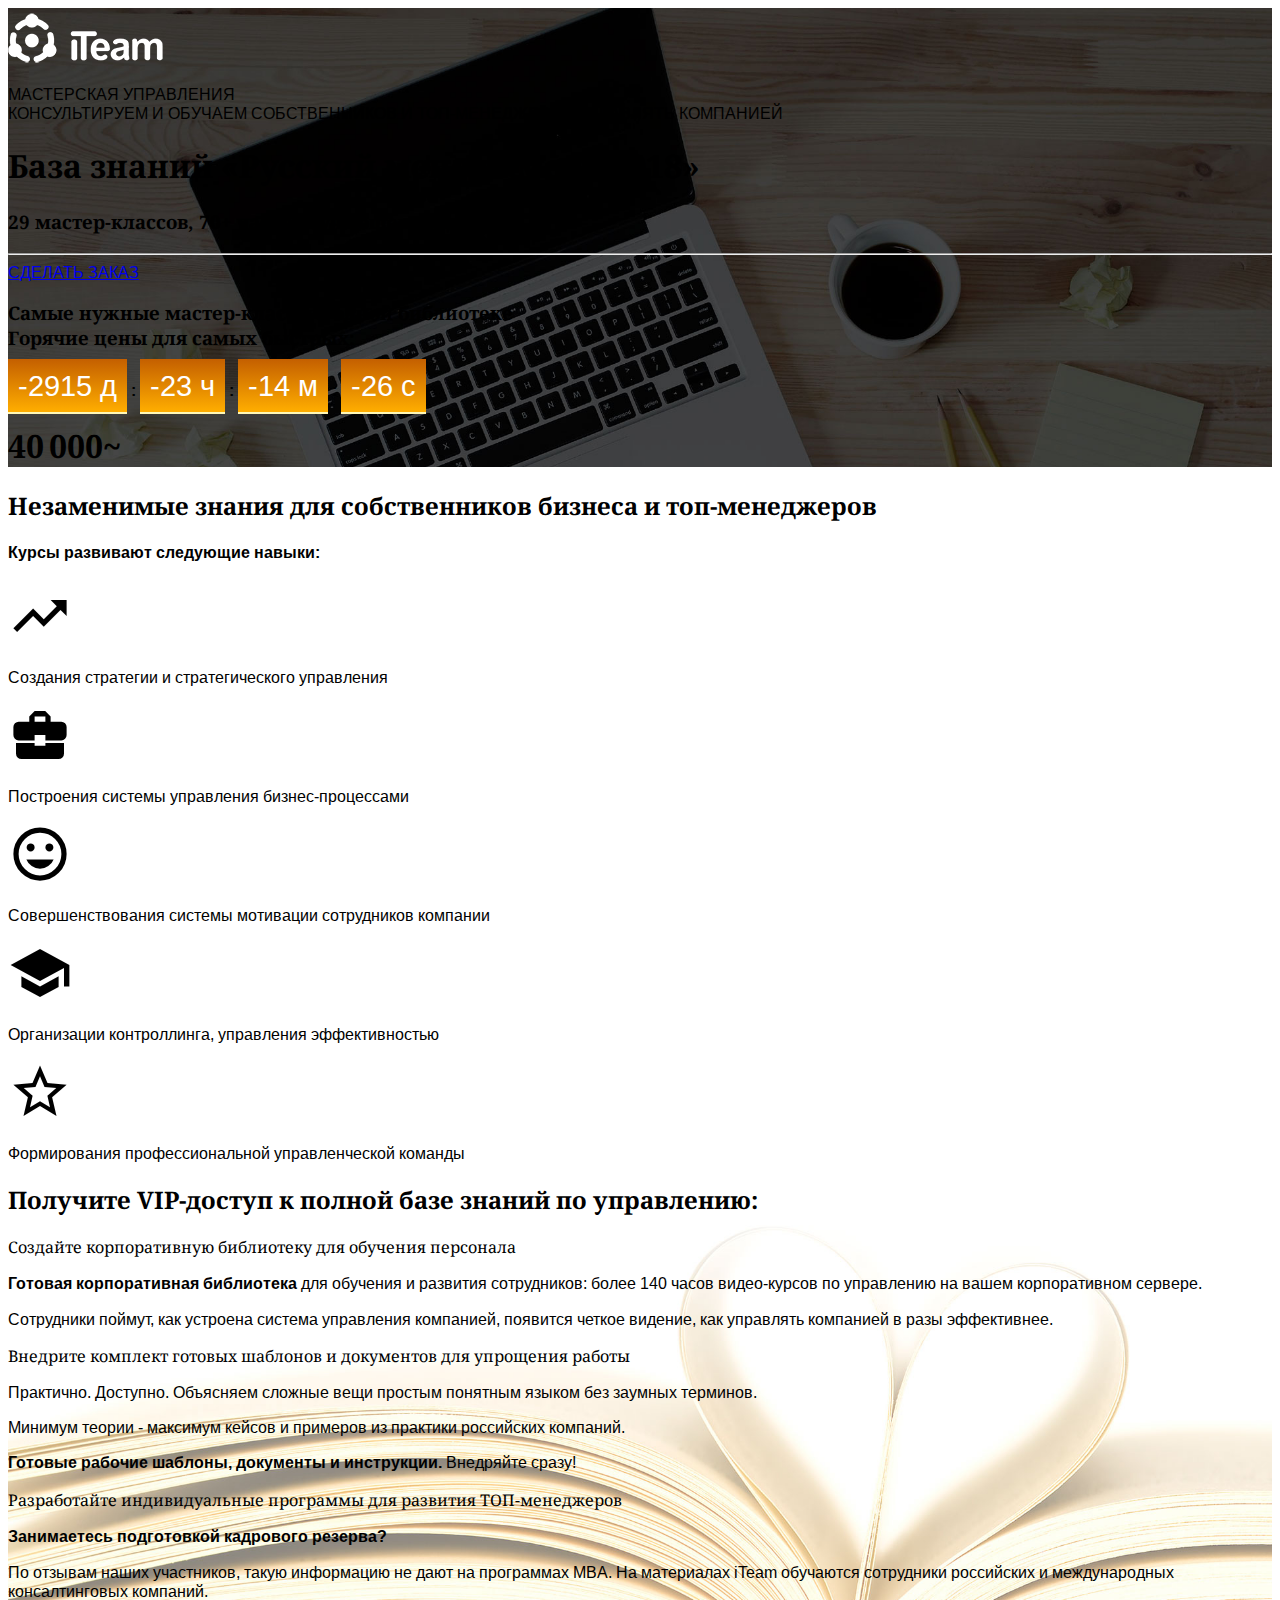
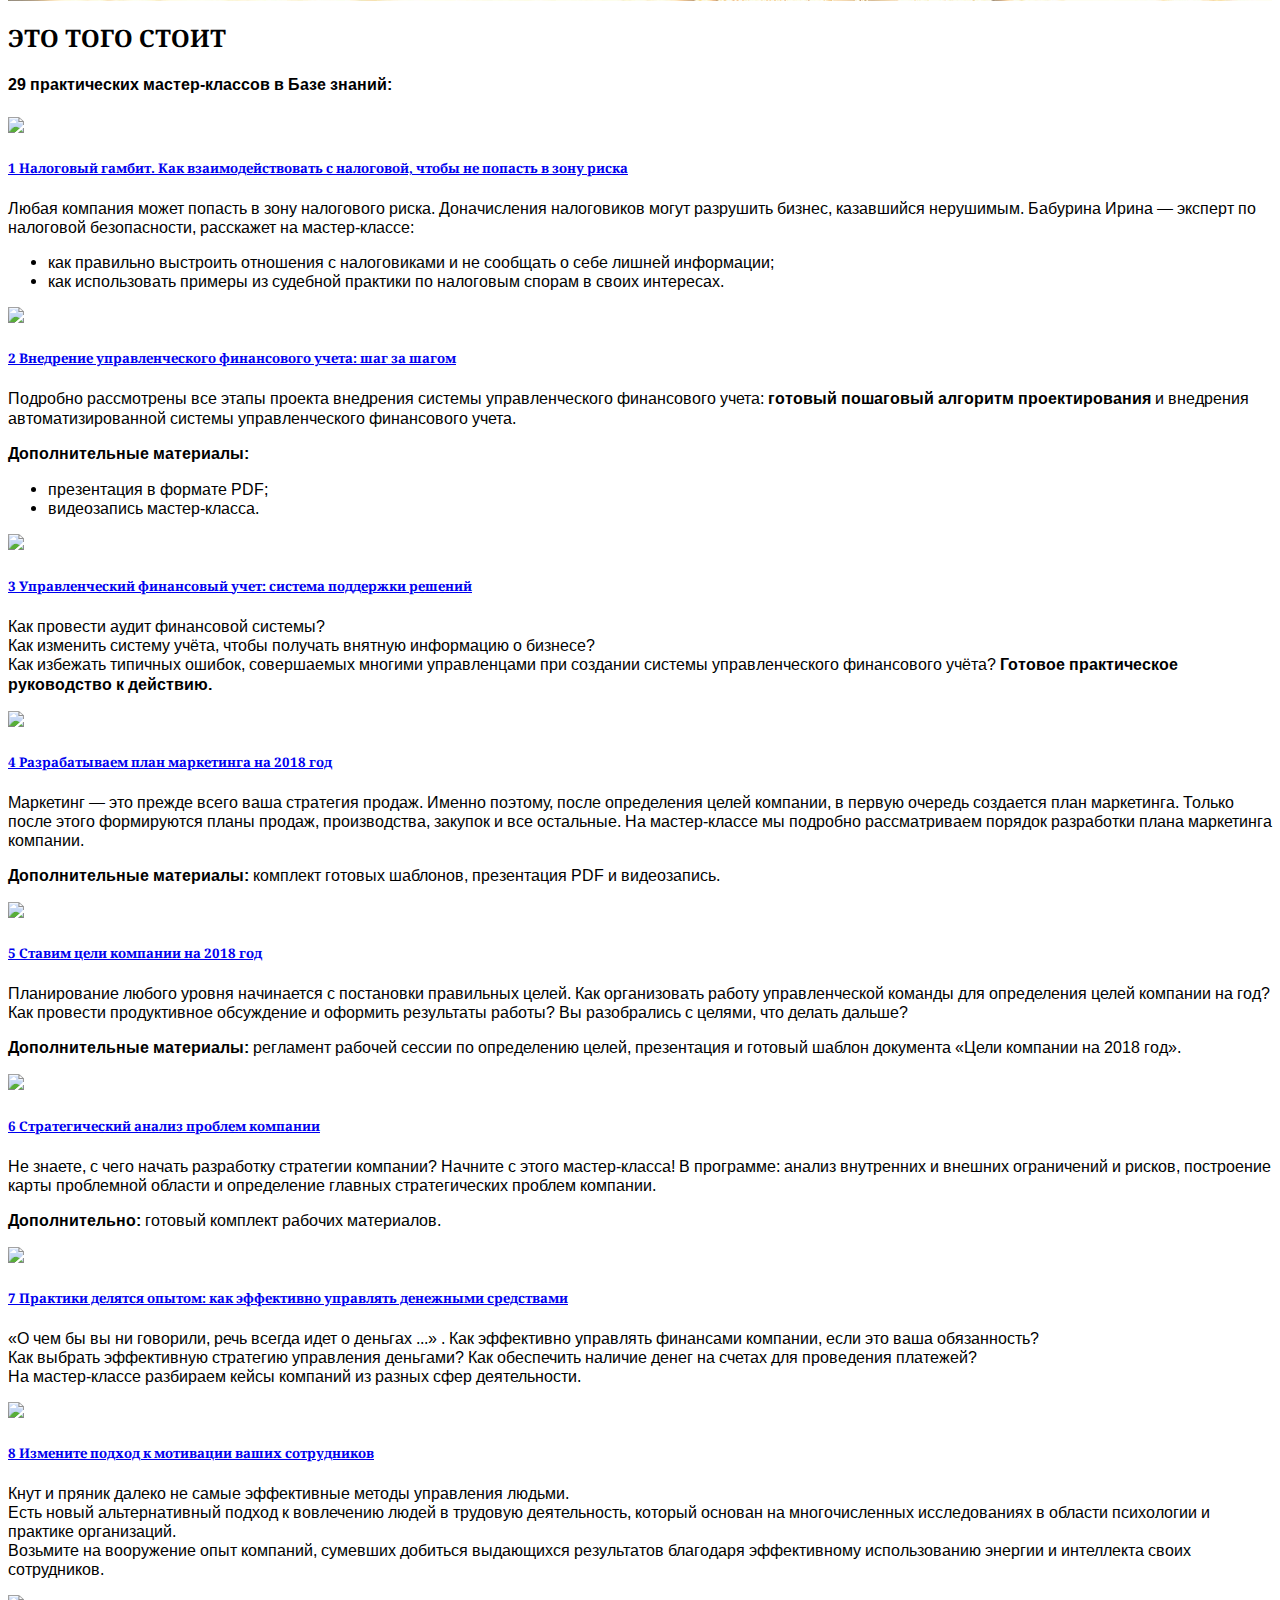
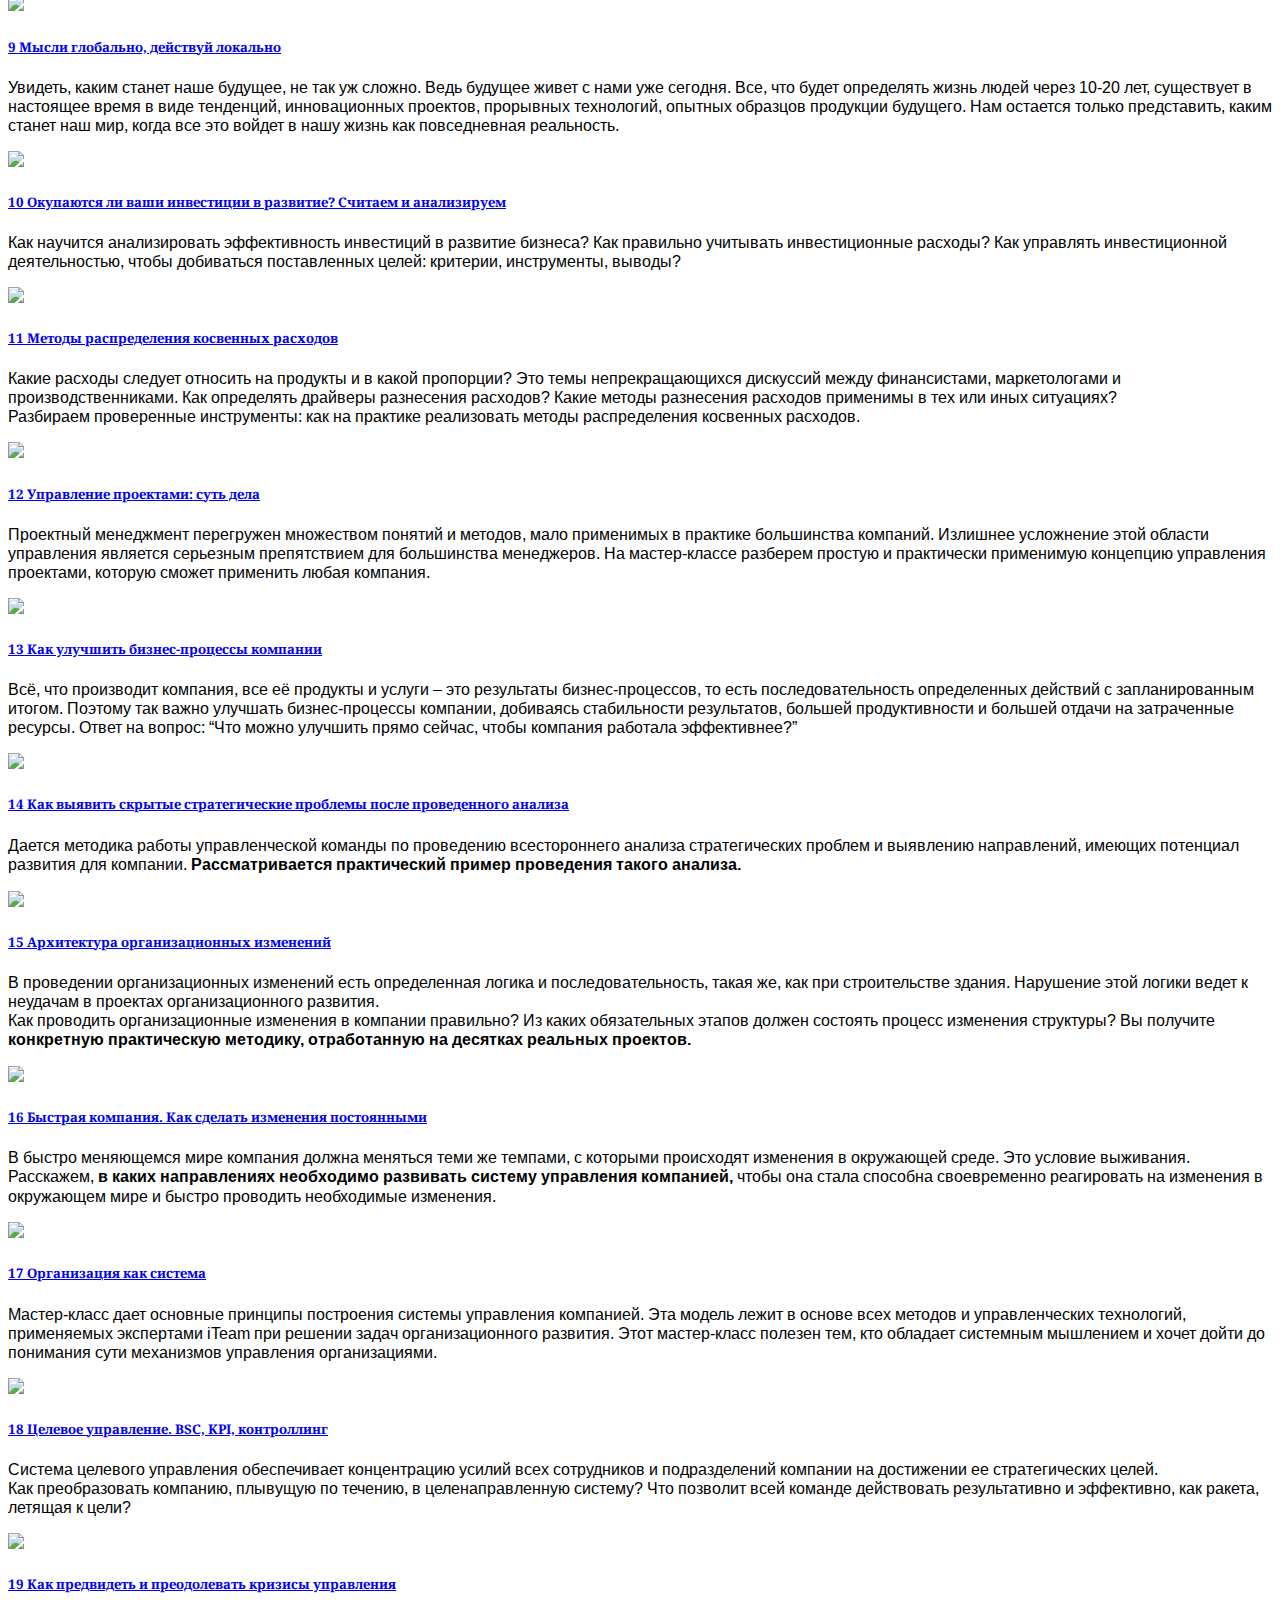
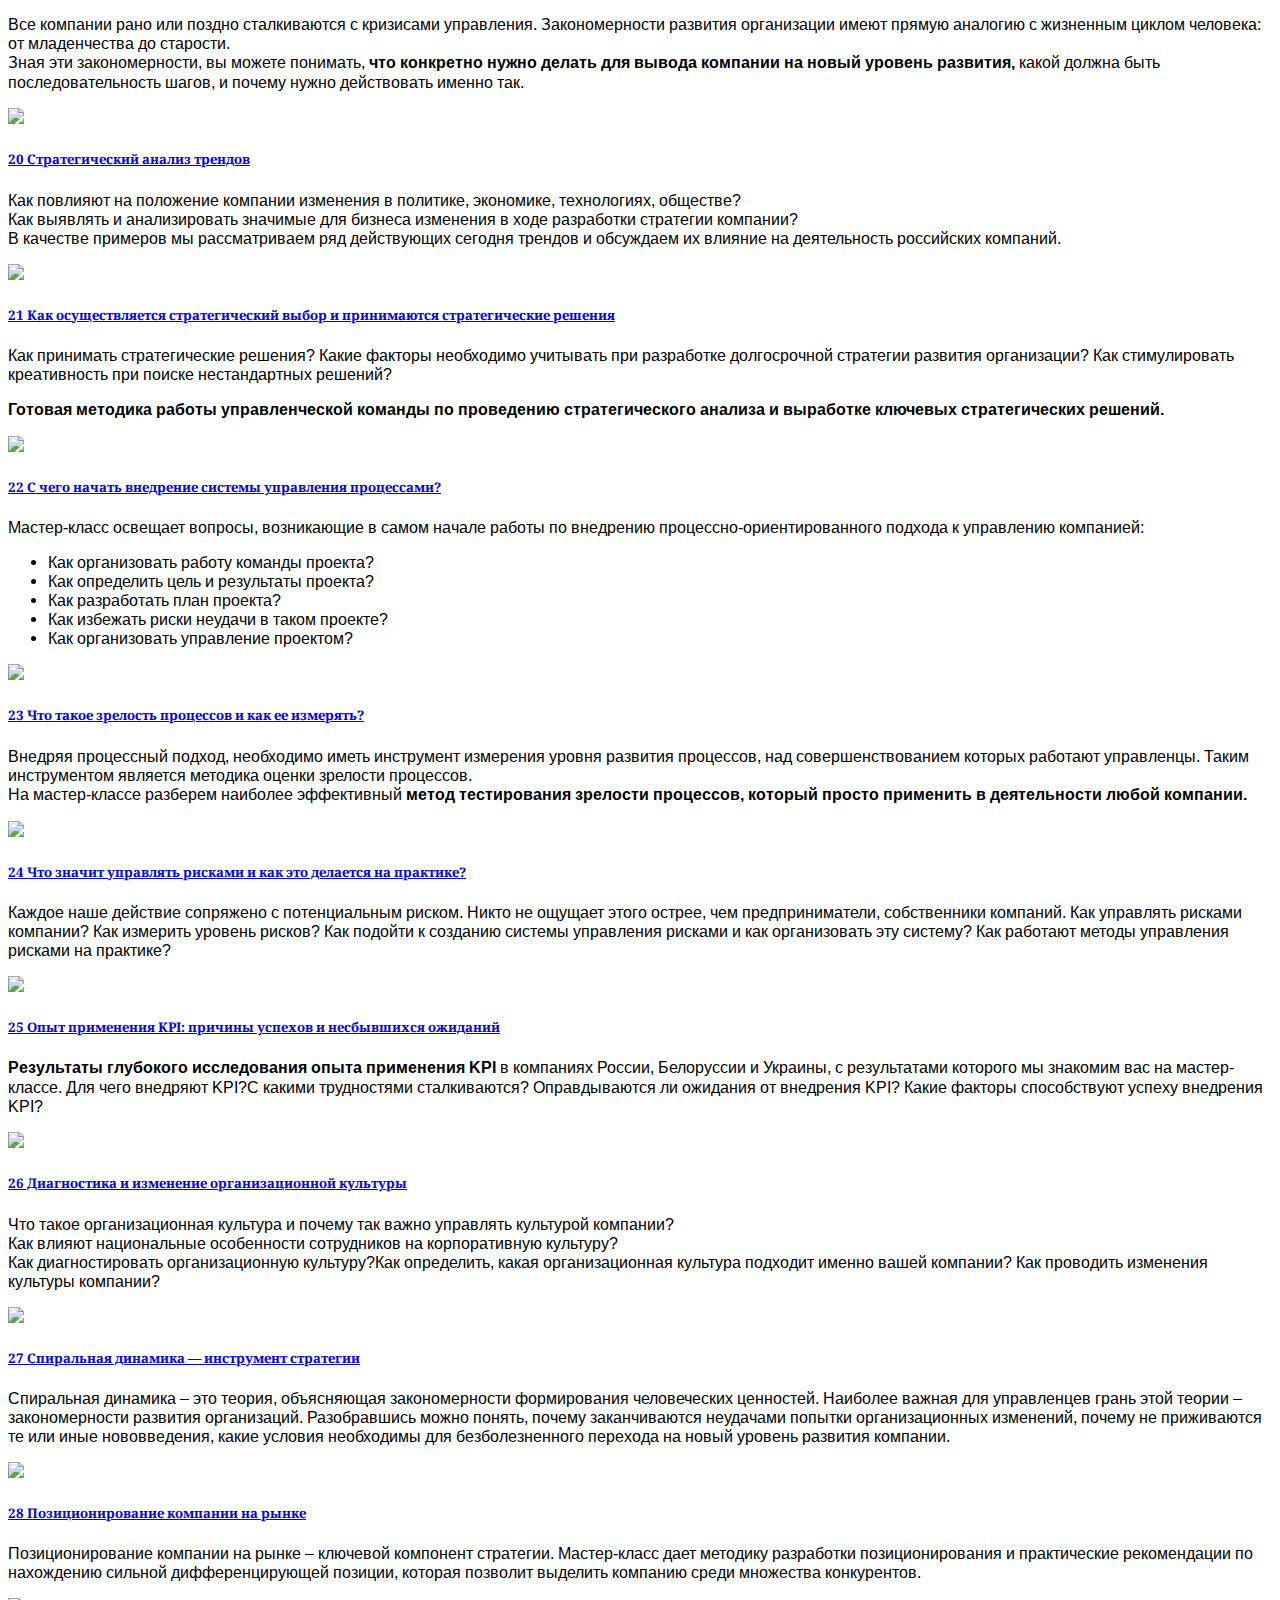
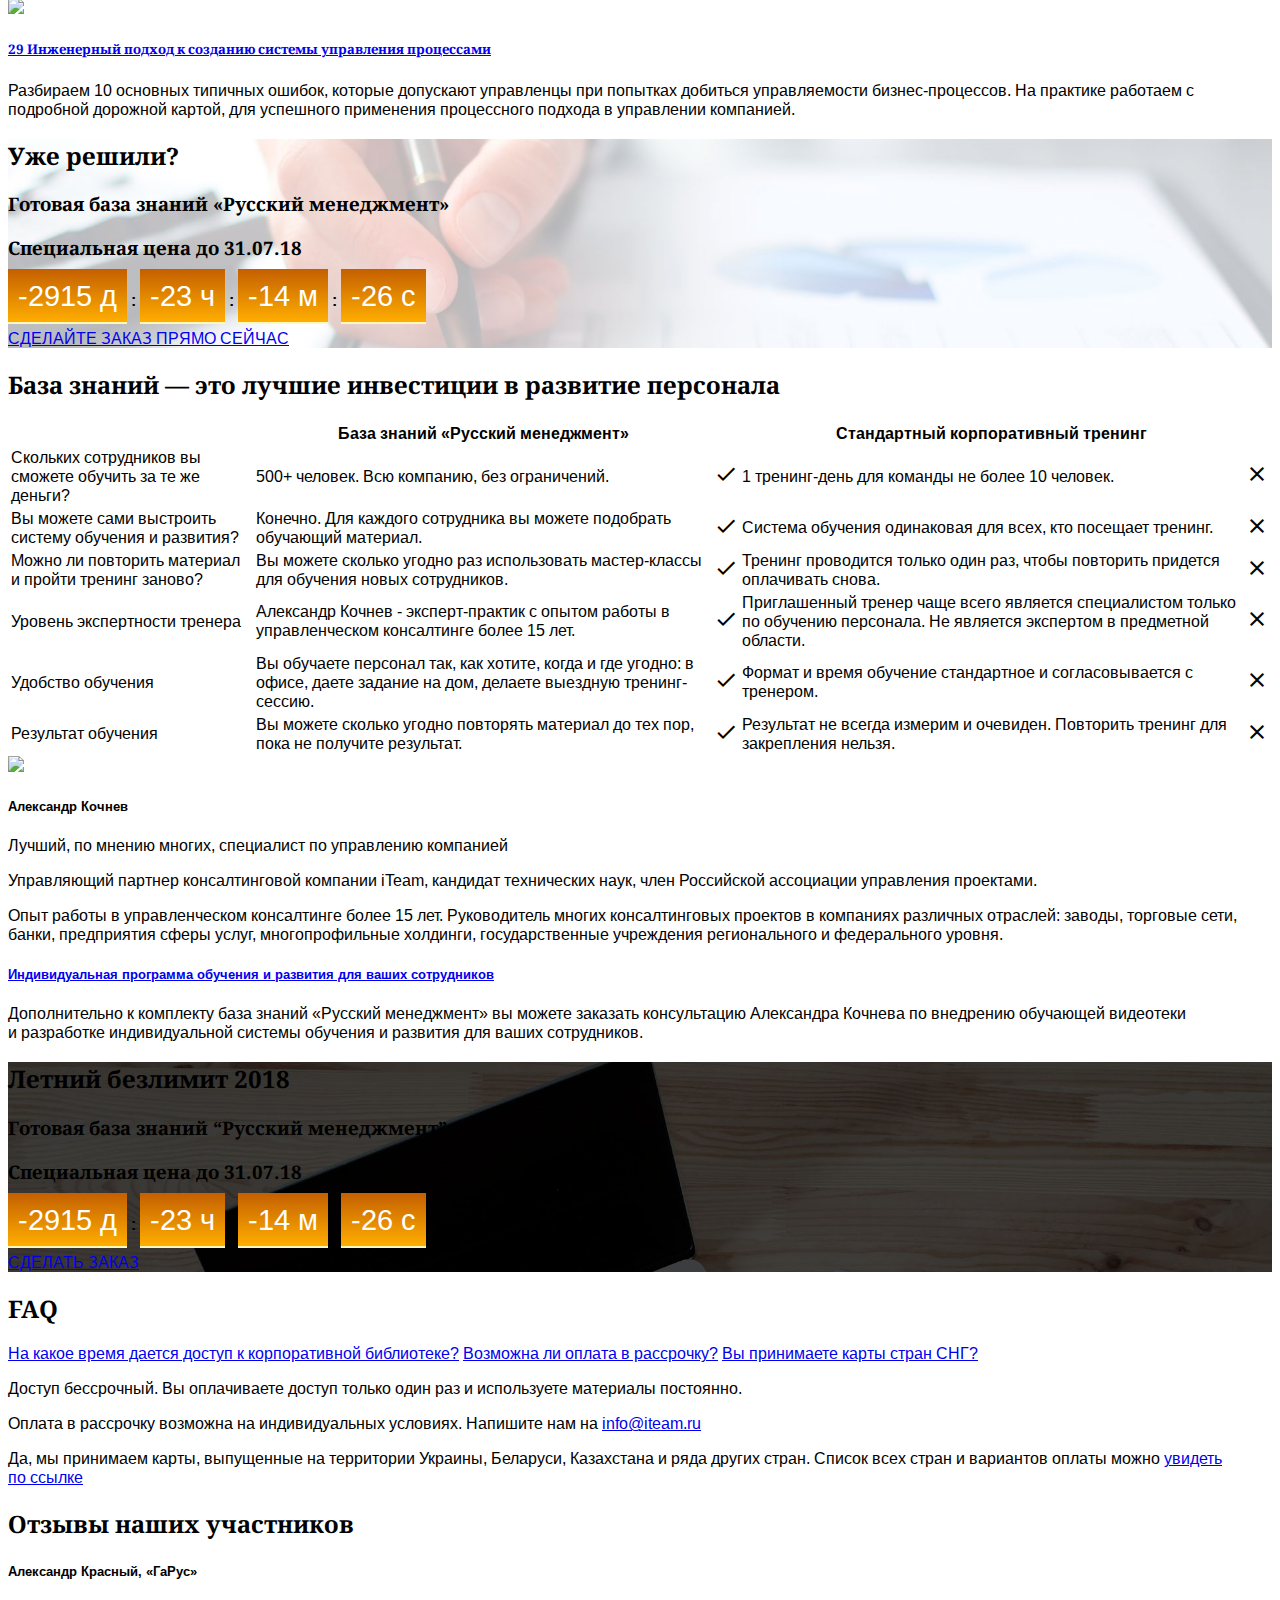
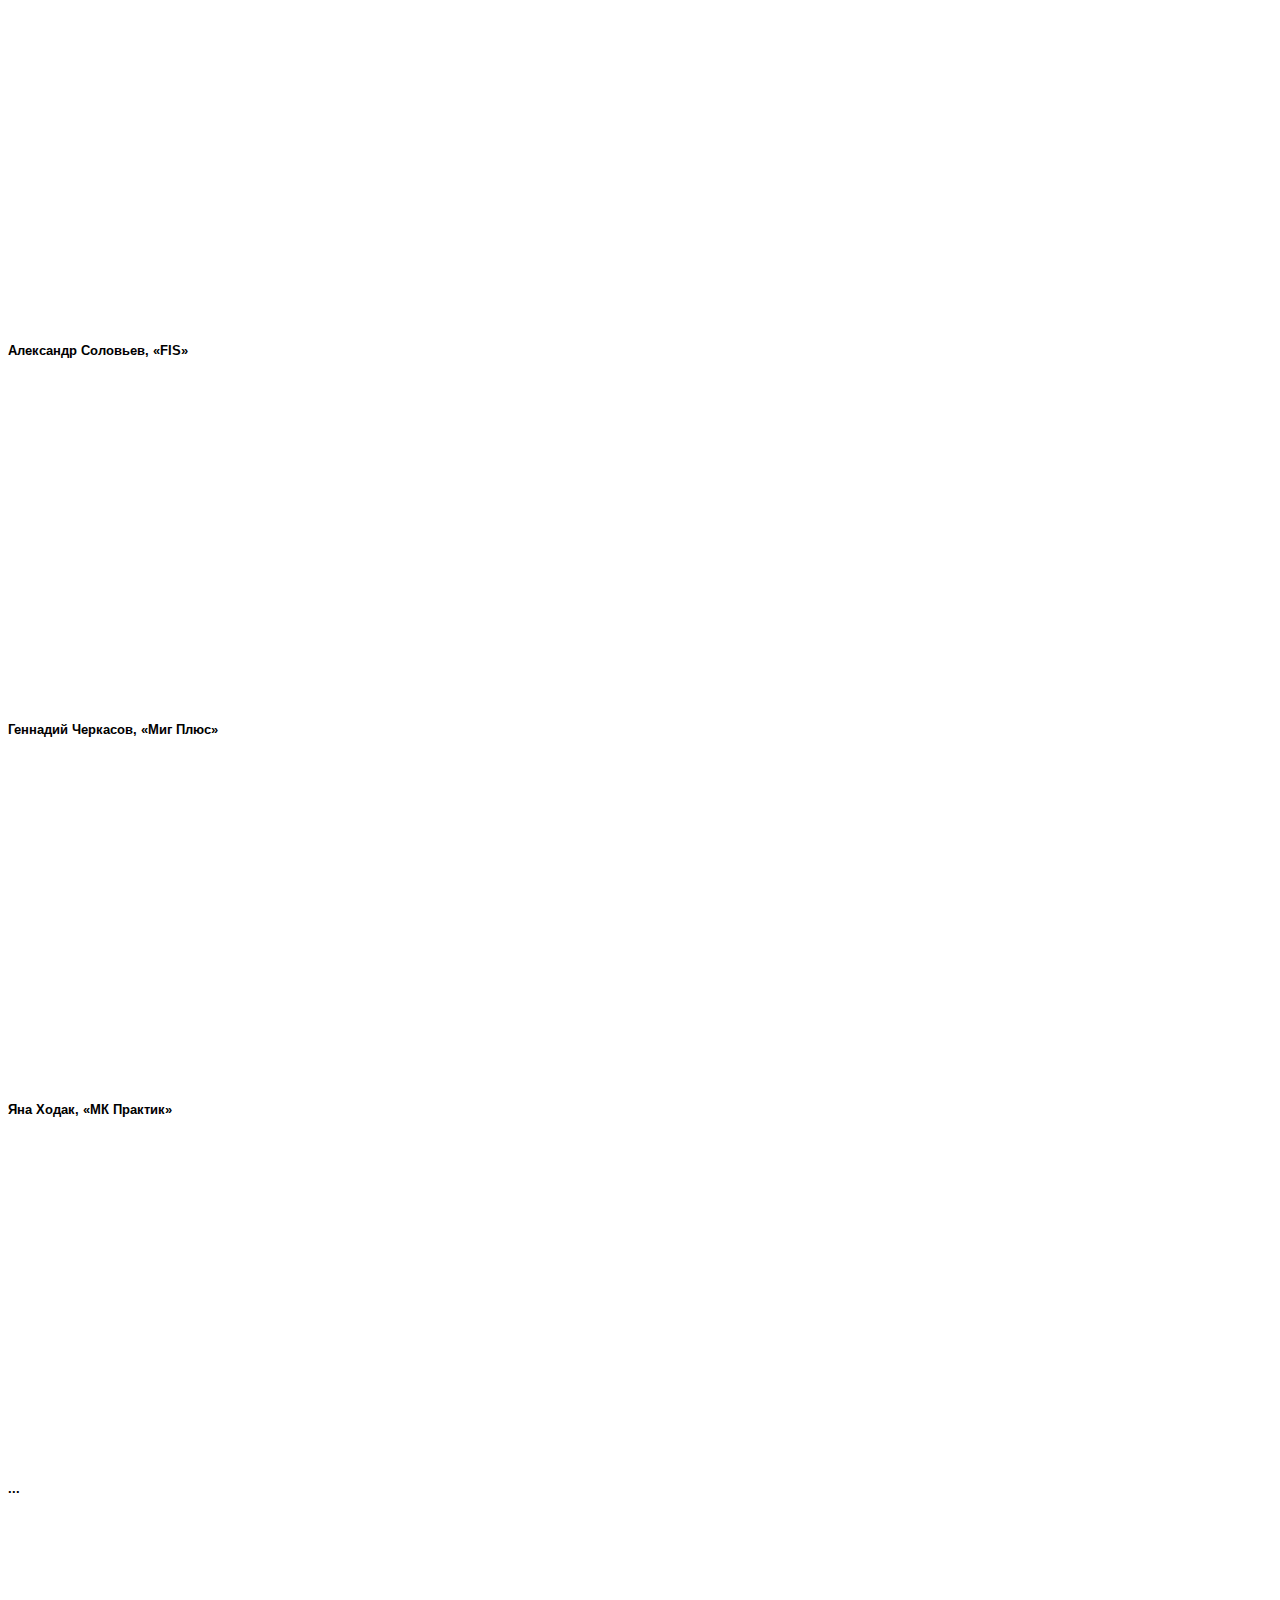
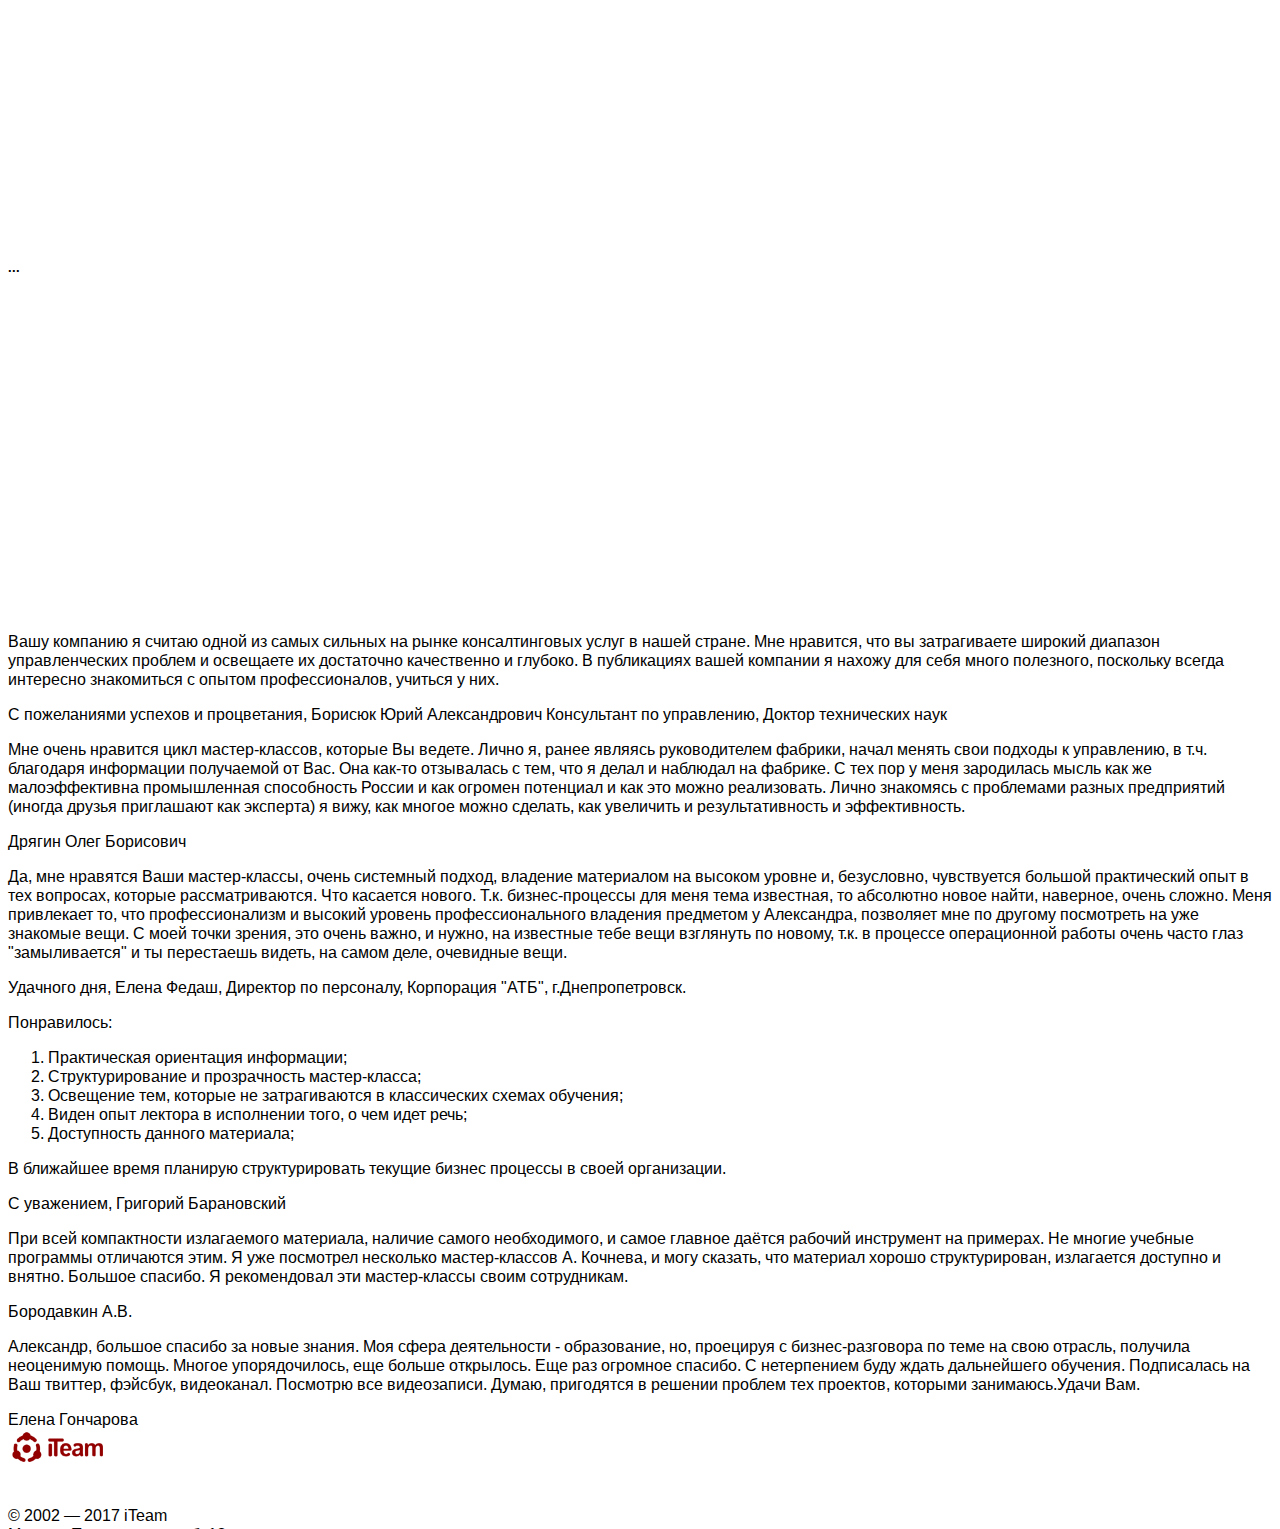
==== commit 1ee88abd: "layout fixes has been made" ====
--- a/summer_unlim/index.html
+++ b/summer_unlim/index.html
@@ -47,7 +47,7 @@
         <h3>29 мастер-классов, 70+ часов обучающего видео</h3>
         <hr class="my-4" style="background-color:#555;">
         <a class="btn btn-danger btn-lg font-weight-bold" href="#" role="button">СДЕЛАТЬ ЗАКАЗ</a>
-        <h3 class="mt-4">Самые нужные мастер-классы в одной библиотеке<br>Горячие цены для самых быстрых:</h3>
+        <h3 class="mt-4"><span class="font-weight-bold">Самые нужные мастер-классы в одной библиотеке</span><br>Горячие цены для самых быстрых:</h3>
         <div id="countdown1" class="my-4 font-weight-bold"></div>
         <h1><span class="badge badge-primary">40&thinsp;000~</span></h1>
     </div>
@@ -63,26 +63,46 @@
             </div>
             <div class="row mt-4">
                 <div class="col-sm-4">
-                    <i class="material-icons md-48 font-weight-bold text-danger mb-2" style="font-size: 4em;">trending_up</i>
-                    <p>Создания стратегии и стратегического управления</p>
+                    <div class="card bg-light">
+                        <div class="card-body">
+                            <i class="material-icons md-48 font-weight-bold text-danger mb-2" style="font-size: 4em;">trending_up</i>
+                            <p>Создания стратегии и стратегического управления</p>
+                        </div>
+                    </div>    
                 </div>
                 <div class="col-sm-4">
-                    <i class="material-icons md-48 font-weight-bold text-danger mb-2" style="font-size: 4em;">business_center</i>
-                    <p>Построения системы управления бизнес-процессами</p>
+                    <div class="card bg-light">
+                        <div class="card-body">
+                            <i class="material-icons md-48 font-weight-bold text-danger mb-2" style="font-size: 4em;">business_center</i>
+                            <p>Построения системы управления бизнес-процессами</p>
+                        </div>
+                    </div>
                 </div>
                 <div class="col-sm-4">
-                    <i class="material-icons md-48 font-weight-bold text-danger mb-2" style="font-size: 4em;">mood</i>
-                    <p>Совершенствования системы мотивации сотрудников компании</p>
-                </div>
-            </div>
-            <div class="row">
+                    <div class="card bg-light">
+                        <div class="card-body">
+                            <i class="material-icons md-48 font-weight-bold text-danger mb-2" style="font-size: 4em;">mood</i>
+                            <p>Совершенствования системы мотивации сотрудников компании</p>
+                        </div>
+                    </div>
+                </div>
+            </div>
+            <div class="row mt-3">
                 <div class="col-sm-6">
-                    <i class="material-icons md-48 font-weight-bold text-danger mb-2" style="font-size: 4em;">school</i>
-                    <p>Организации контроллинга, управления эффективностью</p>
+                    <div class="card bg-light">
+                        <div class="card-body">
+                            <i class="material-icons md-48 font-weight-bold text-danger mb-2" style="font-size: 4em;">school</i>
+                            <p>Организации контроллинга, управления эффективностью</p>
+                        </div>
+                    </div>
                 </div>
                 <div class="col-sm-6">
-                    <i class="material-icons md-48 font-weight-bold text-danger mb-2" style="font-size: 4em;">star_border</i>
-                    <p>Формирования профессиональной управленческой команды</p>
+                    <div class="card bg-light">
+                        <div class="card-body">
+                            <i class="material-icons md-48 font-weight-bold text-danger mb-2" style="font-size: 4em;">star_border</i>
+                            <p>Формирования профессиональной управленческой команды</p>
+                        </div>
+                    </div>
                 </div>
             </div>
         </div>
@@ -98,7 +118,7 @@
                     <div class="row mt-4">
                         <div class="col-lg-4 col-md-6 mb-3">
                             <div class="card h-100 border-light shadow">
-                                <div class="card-header bg-white text-danger"><p class="font-weight-bold m-0 text-accent">Создайте корпоративную библиотеку для обучения персонала</h5></div>
+                                <div class="card-header bg-dark text-light"><p class="font-weight-bold m-0 text-accent">Создайте корпоративную библиотеку для обучения персонала</h5></div>
                                 <div class="card-body">
                                     <p class="card-text"><strong>Готовая корпоративная библиотека</strong> для обучения и развития сотрудников: более 140 часов видео-курсов по управлению на вашем корпоративном сервере.</p>
                                     <p class="card-text">Сотрудники поймут, как устроена система управления компанией, появится четкое видение, как управлять компанией в разы эффективнее.</p>
@@ -107,7 +127,7 @@
                         </div>
                         <div class="col-lg-4 col-md-6 mb-3">
                             <div class="card h-100 border-light shadow">
-                                <div class="card-header bg-white text-danger"><p class="font-weight-bold m-0 text-accent">Внедрите комплект готовых шаблонов и документов для упрощения работы</h5></div>
+                                <div class="card-header bg-dark text-light"><p class="font-weight-bold m-0 text-accent">Внедрите комплект готовых шаблонов и документов для упрощения работы</h5></div>
                                 <div class="card-body">
                                     <p class="card-text">Практично. Доступно. Объясняем сложные вещи простым понятным языком без заумных терминов.</p>
                                     <p class="card-text">Минимум теории - максимум кейсов и примеров из практики российских компаний.</p>
@@ -117,7 +137,7 @@
                         </div>
                         <div class="col-lg-4 col-md-12 mb-3">
                             <div class="card h-100 border-light shadow">
-                                <div class="card-header bg-white text-danger"><p class="font-weight-bold m-0 text-accent">Разработайте индивидуальные программы для развития ТОП-менеджеров</p></div>
+                                <div class="card-header bg-dark text-light"><p class="font-weight-bold m-0 text-accent">Разработайте индивидуальные программы для развития ТОП-менеджеров</p></div>
                                 <div class="card-body">
                                     <p class="card-text"><strong>Занимаетесь подготовкой кадрового резерва?</strong></p>
                                     <p class="card-text">По отзывам наших участников, такую информацию не дают на программах MBA. На материалах iTeam обучаются сотрудники российских и международных консалтинговых компаний.</p>
@@ -132,7 +152,7 @@
         <div class="container my-5">
             <div class="row text-center">
                 <div class="col">
-                    <h2>ЭТО ТОГО СТОИТ</h2>
+                    <h2 class="font-weight-bold">ЭТО ТОГО СТОИТ</h2>
                     <h4>29 практических мастер-классов в Базе знаний:</h4>
                 </div>
             </div>
@@ -148,7 +168,7 @@
                                 <div class="col-md-10">
                                     <h5 class="card-title font-weight-bold text-accent">
                                         <a href="https://iteam.ru/landing/template/nalogovyi-gambit.html" target="_blank">
-                                            Налоговый гамбит. Как взаимодействовать с налоговой, чтобы не попасть в зону риска
+                                            <span class="badge badge-dark">1</span>&nbsp;Налоговый гамбит. Как взаимодействовать с налоговой, чтобы не попасть в зону риска
                                         </a>
                                     </h5>
                                     <p>Любая компания может попасть в зону налогового риска. Доначисления налоговиков могут разрушить бизнес, казавшийся нерушимым. Бабурина Ирина — эксперт по налоговой безопасности, расскажет на мастер-классе:</p>
@@ -170,7 +190,7 @@
                                 <div class="col-md-10">
                                     <h5 class="card-title font-weight-bold text-accent">
                                         <a href="https://iteam.ru/landing/template/fin-uchet-vnedrenie.html" target="_blank">
-                                            Внедрение управленческого финансового учета: шаг за шагом
+                                            <span class="badge badge-dark">2</span>&nbsp;Внедрение управленческого финансового учета: шаг за шагом
                                         </a>
                                     </h5>
                                     <p>Подробно рассмотрены все этапы проекта внедрения системы управленческого финансового учета: <strong>готовый пошаговый алгоритм проектирования</strong> и внедрения автоматизированной системы управленческого финансового учета.</p>
@@ -193,7 +213,7 @@
                                 <div class="col-md-10">
                                     <h5 class="card-title font-weight-bold text-accent">
                                         <a href="https://iteam.ru/landing/template/fin-uchet-systema-podderzhki-resheniy.html" target="_blank">
-                                            Управленческий финансовый учет: система поддержки решений
+                                            <span class="badge badge-dark">3</span>&nbsp;Управленческий финансовый учет: система поддержки решений
                                         </a>
                                     </h5>
                                     <p>
@@ -215,7 +235,7 @@
                                 <div class="col-md-10">
                                     <h5 class="card-title font-weight-bold text-accent">
                                         <a href="https://iteam.ru/landing/template/razrabatyvaem-plan-marketinga-na-2018-god.html" target="_blank">
-                                            Разрабатываем план маркетинга на 2018 год
+                                            <span class="badge badge-dark">4</span>&nbsp;Разрабатываем план маркетинга на 2018 год
                                         </a>
                                     </h5>
                                     <p>Маркетинг — это прежде всего ваша стратегия продаж. Именно поэтому, после определения целей компании, в первую очередь создается план маркетинга. Только после этого формируются планы продаж, производства, закупок и все остальные. На мастер-классе мы подробно рассматриваем порядок разработки плана маркетинга компании.</p>
@@ -234,7 +254,7 @@
                                 <div class="col-md-10">
                                     <h5 class="card-title font-weight-bold text-accent">
                                         <a href="https://iteam.ru/landing/template/stavim-celi-kompanii-na-2018-god.html" target="_blank">
-                                            Ставим цели компании на 2018 год
+                                            <span class="badge badge-dark">5</span>&nbsp;Ставим цели компании на 2018 год
                                         </a>
                                     </h5>
                                     <p>Планирование любого уровня начинается с постановки правильных целей. Как организовать работу управленческой команды для определения целей компании на год? Как провести продуктивное обсуждение и оформить результаты работы? Вы разобрались с целями, что делать дальше?</p>
@@ -253,7 +273,7 @@
                                 <div class="col-md-10">
                                     <h5 class="card-title font-weight-bold text-accent">
                                         <a href="https://iteam.ru/landing/template/strategicheskii-analiz-problem-kompanii.html" target="_blank">
-                                            Стратегический анализ проблем компании
+                                            <span class="badge badge-dark">6</span>&nbsp;Стратегический анализ проблем компании
                                         </a>
                                     </h5>
                                     <p>Не знаете, с чего начать разработку стратегии компании? Начните с этого мастер-класса! В программе: анализ внутренних и внешних ограничений и рисков, построение карты проблемной области и определение главных стратегических проблем компании.</p>
@@ -272,7 +292,7 @@
                                 <div class="col-md-10">
                                     <h5 class="card-title font-weight-bold text-accent">
                                         <a href="https://iteam.ru/landing/template/11practic_tehobuchenija_uprdengami.html" target="_blank">
-                                            Практики делятся опытом: как эффективно управлять денежными средствами
+                                            <span class="badge badge-dark">7</span>&nbsp;Практики делятся опытом: как эффективно управлять денежными средствами
                                         </a>
                                     </h5>
                                     <p>
@@ -294,7 +314,7 @@
                                 <div class="col-md-10">
                                     <h5 class="card-title font-weight-bold text-accent">
                                         <a href="https://iteam.ru/learn/webinar/secret_weapon_2" target="_blank">
-                                            Измените подход к мотивации ваших сотрудников
+                                            <span class="badge badge-dark">8</span>&nbsp;Измените подход к мотивации ваших сотрудников
                                         </a>
                                     </h5>
                                     <p>
@@ -316,7 +336,7 @@
                                 <div class="col-md-10">
                                     <h5 class="card-title font-weight-bold text-accent">
                                         <a href="https://iteam.ru/learn/webinar/mysli-globalno-dejstvuj-lokalno" target="_blank">
-                                            Мысли глобально, действуй локально
+                                            <span class="badge badge-dark">9</span>&nbsp;Мысли глобально, действуй локально
                                         </a>
                                     </h5>
                                     <p>
@@ -336,7 +356,7 @@
                                 <div class="col-md-10">
                                     <h5 class="card-title font-weight-bold text-accent">
                                         <a href="https://iteam.ru/learn/webinar/offset-investment" target="_blank">
-                                            Окупаются ли ваши инвестиции в развитие? Считаем и анализируем
+                                            <span class="badge badge-dark">10</span>&nbsp;Окупаются ли ваши инвестиции в развитие? Считаем и анализируем
                                         </a>
                                     </h5>
                                     <p>
@@ -356,7 +376,7 @@
                                 <div class="col-md-10">
                                     <h5 class="card-title font-weight-bold text-accent">
                                         <a href="https://iteam.ru/learn/webinar/indirect-cost-allocation" target="_blank">
-                                            Методы распределения косвенных расходов
+                                            <span class="badge badge-dark">11</span>&nbsp;Методы распределения косвенных расходов
                                         </a>
                                     </h5>
                                     <p>
@@ -377,7 +397,7 @@
                                 <div class="col-md-10">
                                     <h5 class="card-title font-weight-bold text-accent">
                                         <a href="https://iteam.ru/learn/webinar/project_man" target="_blank">
-                                            Управление проектами: суть дела
+                                            <span class="badge badge-dark">12</span>&nbsp;Управление проектами: суть дела
                                         </a>
                                     </h5>
                                     <p>
@@ -397,7 +417,7 @@
                                 <div class="col-md-10">
                                     <h5 class="card-title font-weight-bold text-accent">
                                         <a href="https://iteam.ru/learn/webinar/improve_business" target="_blank">
-                                            Как улучшить бизнес-процессы компании
+                                            <span class="badge badge-dark">13</span>&nbsp;Как улучшить бизнес-процессы компании
                                         </a>
                                     </h5>
                                     <p>
@@ -417,7 +437,7 @@
                                 <div class="col-md-10">
                                     <h5 class="card-title font-weight-bold text-accent">
                                         <a href="https://iteam.ru/learn/webinar/kak-vyjavit-skrytye-strategicheskie-problemy" target="_blank">
-                                            Как выявить скрытые стратегические проблемы после проведенного анализа
+                                            <span class="badge badge-dark">14</span>&nbsp;Как выявить скрытые стратегические проблемы после проведенного анализа
                                         </a>
                                     </h5>
                                     <p>
@@ -438,7 +458,7 @@
                                 <div class="col-md-10">
                                     <h5 class="card-title font-weight-bold text-accent">
                                         <a href="https://iteam.ru/learn/webinar/org_change_architecture" target="_blank">
-                                            Архитектура организационных изменений
+                                            <span class="badge badge-dark">15</span>&nbsp;Архитектура организационных изменений
                                         </a>
                                     </h5>
                                     <p>
@@ -459,7 +479,7 @@
                                 <div class="col-md-10">
                                     <h5 class="card-title font-weight-bold text-accent">
                                         <a href="https://iteam.ru/learn/webinar/fast_company" target="_blank">
-                                            Быстрая компания. Как сделать изменения постоянными
+                                            <span class="badge badge-dark">16</span>&nbsp;Быстрая компания. Как сделать изменения постоянными
                                         </a>
                                     </h5>
                                     <p>
@@ -479,7 +499,7 @@
                                 <div class="col-md-10">
                                     <h5 class="card-title font-weight-bold text-accent">
                                         <a href="https://iteam.ru/learn/webinar/organization" target="_blank">
-                                            Организация как система
+                                            <span class="badge badge-dark">17</span>&nbsp;Организация как система
                                         </a>
                                     </h5>
                                     <p>
@@ -499,7 +519,7 @@
                                 <div class="col-md-10">
                                     <h5 class="card-title font-weight-bold text-accent">
                                         <a href="https://iteam.ru/learn/webinar/target" target="_blank">
-                                            Целевое управление. BSC, KPI, контроллинг
+                                            <span class="badge badge-dark">18</span>&nbsp;Целевое управление. BSC, KPI, контроллинг
                                         </a>
                                     </h5>
                                     <p>
@@ -520,7 +540,7 @@
                                 <div class="col-md-10">
                                     <h5 class="card-title font-weight-bold text-accent">
                                         <a href="https://iteam.ru/learn/webinar/thrift" target="_blank">
-                                            Как предвидеть и преодолевать кризисы управления
+                                            <span class="badge badge-dark">19</span>&nbsp;Как предвидеть и преодолевать кризисы управления
                                         </a>
                                     </h5>
                                     <p>
@@ -541,7 +561,7 @@
                                 <div class="col-md-10">
                                     <h5 class="card-title font-weight-bold text-accent">
                                         <a href="https://iteam.ru/learn/webinar/strategicheskij-analiz-trendov" target="_blank">
-                                            Стратегический анализ трендов
+                                            <span class="badge badge-dark">20</span>&nbsp;Стратегический анализ трендов
                                         </a>
                                     </h5>
                                     <p>
@@ -563,7 +583,7 @@
                                 <div class="col-md-10">
                                     <h5 class="card-title font-weight-bold text-accent">
                                         <a href="https://iteam.ru/learn/webinar/strategicheskij-vybor" target="_blank">
-                                            Как осуществляется стратегический выбор и принимаются стратегические решения
+                                            <span class="badge badge-dark">21</span>&nbsp;Как осуществляется стратегический выбор и принимаются стратегические решения
                                         </a>
                                     </h5>
                                     <p>Как принимать стратегические решения? Какие факторы необходимо учитывать при разработке долгосрочной стратегии развития организации? Как стимулировать креативность при поиске нестандартных решений?</p>
@@ -582,7 +602,7 @@
                                 <div class="col-md-10">
                                     <h5 class="card-title font-weight-bold text-accent">
                                         <a href="https://iteam.ru/learn/webinar/s-chego-nachat-vnedrenie-sistemy-upravlenija-protsessami" target="_blank">
-                                            С чего начать внедрение системы управления процессами?
+                                            <span class="badge badge-dark">22</span>&nbsp;С чего начать внедрение системы управления процессами?
                                         </a>
                                     </h5>
                                     <p>Мастер-класс освещает вопросы, возникающие в самом начале работы по внедрению процессно-ориентированного подхода к управлению компанией:</p>
@@ -607,7 +627,7 @@
                                 <div class="col-md-10">
                                     <h5 class="card-title font-weight-bold text-accent">
                                         <a href="https://iteam.ru/learn/webinar/maturity-of-processes" target="_blank">
-                                            Что такое зрелость процессов и как ее измерять?
+                                            <span class="badge badge-dark">23</span>&nbsp;Что такое зрелость процессов и как ее измерять?
                                         </a>
                                     </h5>
                                     <p>
@@ -628,7 +648,7 @@
                                 <div class="col-md-10">
                                     <h5 class="card-title font-weight-bold text-accent">
                                         <a href="https://iteam.ru/learn/webinar/manage-risks" target="_blank">
-                                            Что значит управлять рисками и как это делается на практике?
+                                            <span class="badge badge-dark">24</span>&nbsp;Что значит управлять рисками и как это делается на практике?
                                         </a>
                                     </h5>
                                     <p>
@@ -648,7 +668,7 @@
                                 <div class="col-md-10">
                                     <h5 class="card-title font-weight-bold text-accent">
                                         <a href="https://iteam.ru/learn/webinar/kpi_experience" target="_blank">
-                                            Опыт применения KPI: причины успехов и несбывшихся ожиданий
+                                            <span class="badge badge-dark">25</span>&nbsp;Опыт применения KPI: причины успехов и несбывшихся ожиданий
                                         </a>
                                     </h5>
                                     <p>
@@ -668,7 +688,7 @@
                                 <div class="col-md-10">
                                     <h5 class="card-title font-weight-bold text-accent">
                                         <a href="https://iteam.ru/learn/webinar/organizations-culture" target="_blank">
-                                            Диагностика и изменение организационной культуры
+                                            <span class="badge badge-dark">26</span>&nbsp;Диагностика и изменение организационной культуры
                                         </a>
                                     </h5>
                                     <p>
@@ -690,7 +710,7 @@
                                 <div class="col-md-10">
                                     <h5 class="card-title font-weight-bold text-accent">
                                         <a href="https://iteam.ru/learn/webinar/spiralnaja-dinamika-instrument-strategii" target="_blank">
-                                            Спиральная динамика&nbsp;&mdash; инструмент стратегии
+                                            <span class="badge badge-dark">27</span>&nbsp;Спиральная динамика&nbsp;&mdash; инструмент стратегии
                                         </a>
                                     </h5>
                                     <p>
@@ -710,7 +730,7 @@
                                 <div class="col-md-10">
                                     <h5 class="card-title font-weight-bold text-accent">
                                         <a href="https://iteam.ru/learn/webinar/pozitsionirovanie-kompanii-na-rynke" target="_blank">
-                                            Позиционирование компании на рынке
+                                            <span class="badge badge-dark">28</span>&nbsp;Позиционирование компании на рынке
                                         </a>
                                     </h5>
                                     <p>
@@ -730,7 +750,7 @@
                                 <div class="col-md-10">
                                     <h5 class="card-title font-weight-bold text-accent">
                                         <a href="https://iteam.ru/learn/webinar/inzhenernyj-podhod-k-sozdaniju-sistemy-upravlenija-protsessa" target="_blank">
-                                            Инженерный подход к созданию системы управления процессами
+                                            <span class="badge badge-dark">29</span>&nbsp;Инженерный подход к созданию системы управления процессами
                                         </a>
                                     </h5>
                                     <p>
@@ -750,7 +770,7 @@
                 <div class="container my-5">
                     <div class="row text-center">
                         <div class="col">
-                            <h2>Уже решили?</h2>
+                            <h2 class="font-weight-bold">Уже решили?</h2>
                             <h3>Готовая база знаний &laquo;Русский менеджмент&raquo;</h3>
                             <h3 class="mt-4">Специальная цена до 31.07.18</h3>
                             <div id="countdown2" class="my-4 font-weight-bold"></div>
@@ -780,46 +800,46 @@
                     </thead>
                     <tbody>
                         <tr>
-                            <td>Скольких сотрудников вы сможете обучить за те же деньги?</td>
+                            <td class="font-weight-bold bg-dark text-light">Скольких сотрудников вы сможете обучить за те же деньги?</td>
                             <td>500+ человек. Всю компанию, без ограничений.</td>
-                            <td><i class="material-icons md-48 font-weight-bold text-success">check</i></td>
+                            <td class="table-success"><i class="material-icons md-48 font-weight-bold text-success">check</i></td>
                             <td>1 тренинг-день для команды не более 10 человек.</td>
-                            <td><i class="material-icons md-48 font-weight-bold text-danger">clear</i></td>
+                            <td class="table-danger"><i class="material-icons md-48 font-weight-bold text-danger">clear</i></td>
                         </tr>
                         <tr>
-                            <td>Вы можете сами выстроить систему обучения и развития?</td>
+                            <td class="font-weight-bold bg-dark text-light">Вы можете сами выстроить систему обучения и развития?</td>
                             <td>Конечно. Для каждого сотрудника вы можете подобрать обучающий материал.</td>
-                            <td><i class="material-icons md-48 font-weight-bold text-success">check</i></td>
+                            <td class="table-success"><i class="material-icons md-48 font-weight-bold text-success">check</i></td>
                             <td>Система обучения одинаковая для всех, кто посещает тренинг.</td>
-                            <td><i class="material-icons md-48 font-weight-bold text-danger">clear</i></td>
+                            <td class="table-danger"><i class="material-icons md-48 font-weight-bold text-danger">clear</i></td>
                         </tr>
                         <tr>
-                            <td>Можно ли повторить материал и пройти тренинг заново?</td>
+                            <td class="font-weight-bold bg-dark text-light">Можно ли повторить материал и пройти тренинг заново?</td>
                             <td>Вы можете сколько угодно раз использовать мастер-классы для обучения новых сотрудников.</td>
-                            <td><i class="material-icons md-48 font-weight-bold text-success">check</i></td>
+                            <td class="table-success"><i class="material-icons md-48 font-weight-bold text-success">check</i></td>
                             <td>Тренинг проводится только один раз, чтобы повторить придется оплачивать снова.</td>
-                            <td><i class="material-icons md-48 font-weight-bold text-danger">clear</i></td>
+                            <td class="table-danger"><i class="material-icons md-48 font-weight-bold text-danger">clear</i></td>
                         </tr>
                         <tr>
-                            <td>Уровень экспертности тренера</td>
+                            <td class="font-weight-bold bg-dark text-light">Уровень экспертности тренера</td>
                             <td>Александр Кочнев - эксперт-практик  с опытом  работы в управленческом консалтинге более 15 лет.</td>
-                            <td><i class="material-icons md-48 font-weight-bold text-success">check</i></td>
+                            <td class="table-success"><i class="material-icons md-48 font-weight-bold text-success">check</i></td>
                             <td>Приглашенный тренер чаще всего является специалистом только по обучению персонала. Не является экспертом в предметной области.</td>
-                            <td><i class="material-icons md-48 font-weight-bold text-danger">clear</i></td>
+                            <td class="table-danger"><i class="material-icons md-48 font-weight-bold text-danger">clear</i></td>
                         </tr>
                         <tr>
-                            <td>Удобство обучения</td>
+                            <td class="font-weight-bold bg-dark text-light">Удобство обучения</td>
                             <td>Вы обучаете персонал так, как хотите, когда и где угодно: в офисе, даете задание на дом, делаете выездную тренинг-сессию.</td>
-                            <td><i class="material-icons md-48 font-weight-bold text-success">check</i></td>
+                            <td class="table-success"><i class="material-icons md-48 font-weight-bold text-success">check</i></td>
                             <td>Формат и время обучение стандартное и согласовывается с тренером.</td>
-                            <td><i class="material-icons md-48 font-weight-bold text-danger">clear</i></td>
+                            <td class="table-danger"><i class="material-icons md-48 font-weight-bold text-danger">clear</i></td>
                         </tr>
                         <tr>
-                            <td>Результат обучения</td>
+                            <td class="font-weight-bold bg-dark text-light">Результат обучения</td>
                             <td>Вы можете сколько угодно повторять материал до тех пор, пока не получите результат.</td>
-                            <td><i class="material-icons md-48 font-weight-bold text-success">check</i></td>
+                            <td class="table-success"><i class="material-icons md-48 font-weight-bold text-success">check</i></td>
                             <td>Результат не всегда измерим и очевиден. Повторить тренинг для закрепления нельзя.</td>
-                            <td><i class="material-icons md-48 font-weight-bold text-danger">clear</i></td>
+                            <td class="table-danger"><i class="material-icons md-48 font-weight-bold text-danger">clear</i></td>
                         </tr>
                     </tbody>
                 </table>
@@ -859,7 +879,7 @@
                 <div class="container my-5">
                     <div class="row text-light text-center">
                         <div class="col">
-                            <h2>Летний безлимит 2018</h2>
+                            <h2 class="font-weight-bold">Летний безлимит 2018</h2>
                             <h3>Готовая база знаний “Русский менеджмент”</h3>
                             <h3 class="mt-4">Специальная цена до 31.07.18</h3>
                             <div id="countdown3" class="my-4 font-weight-bold"></div>
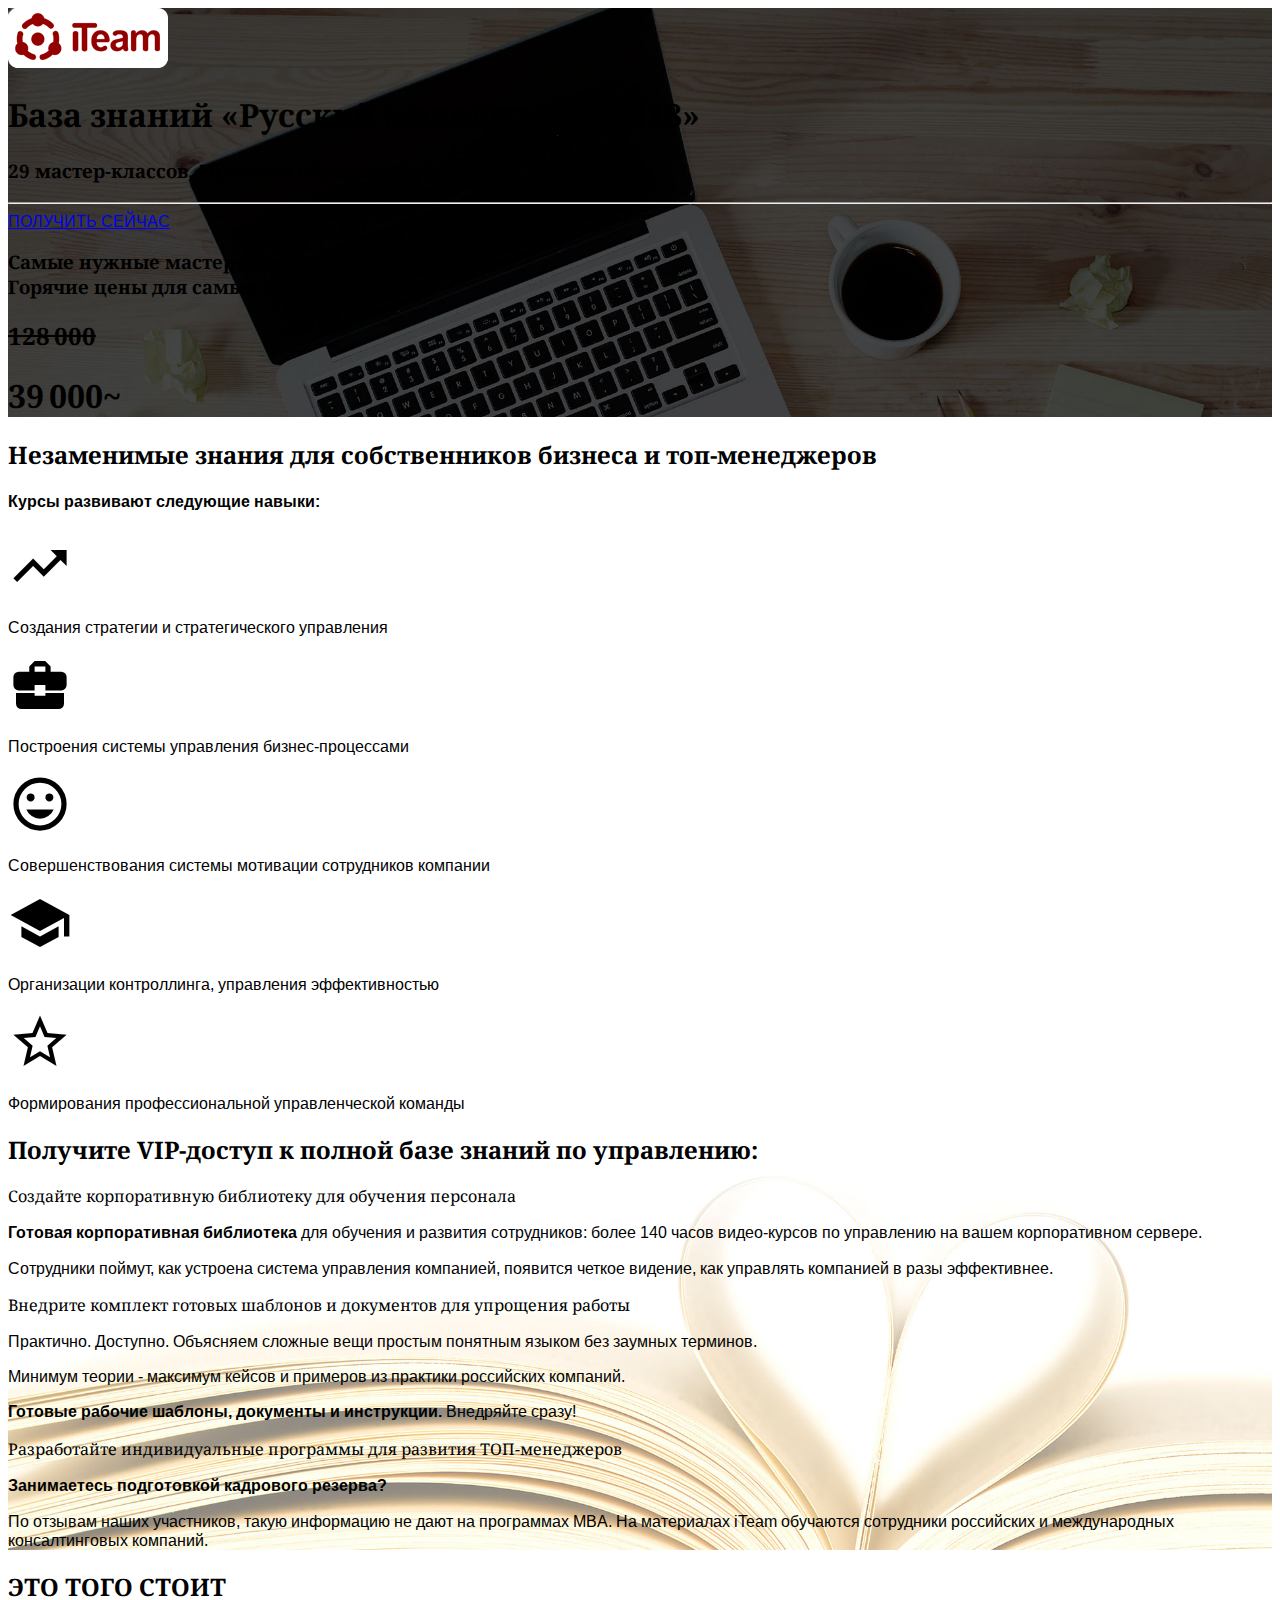
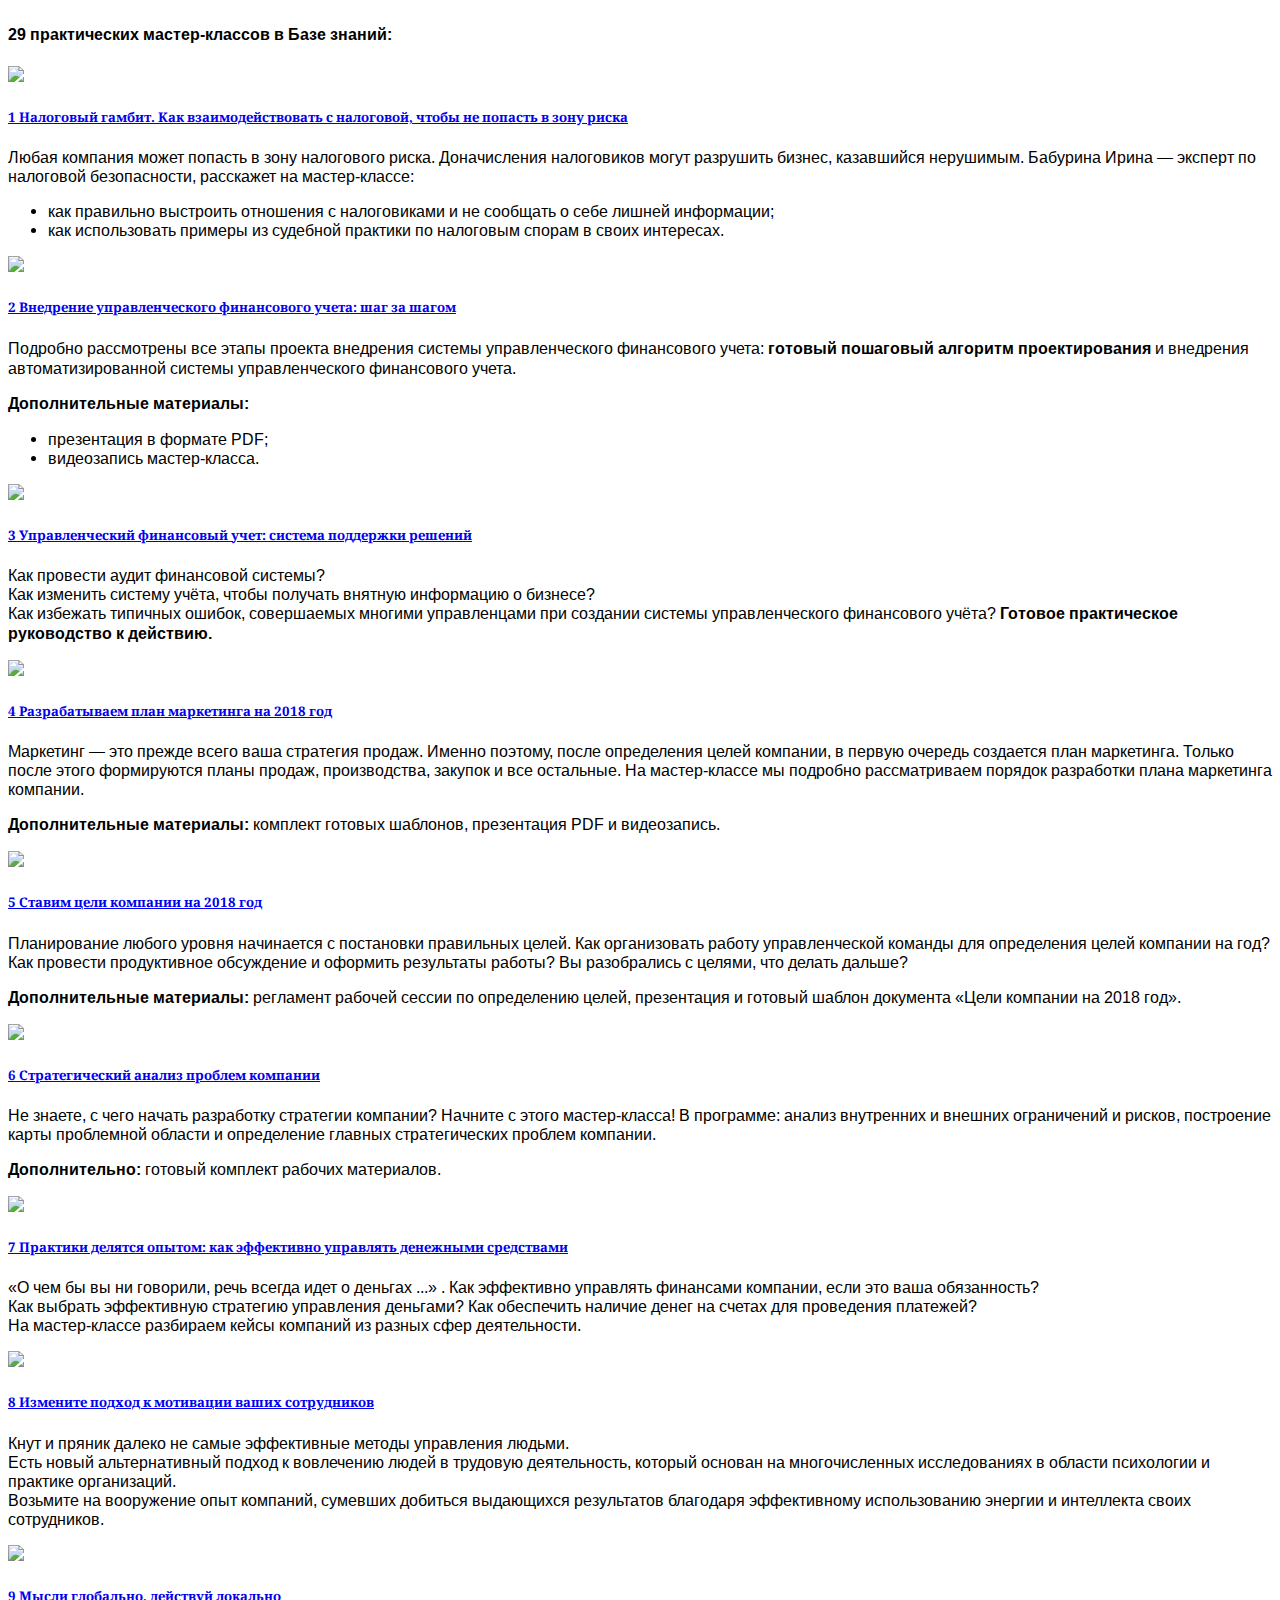
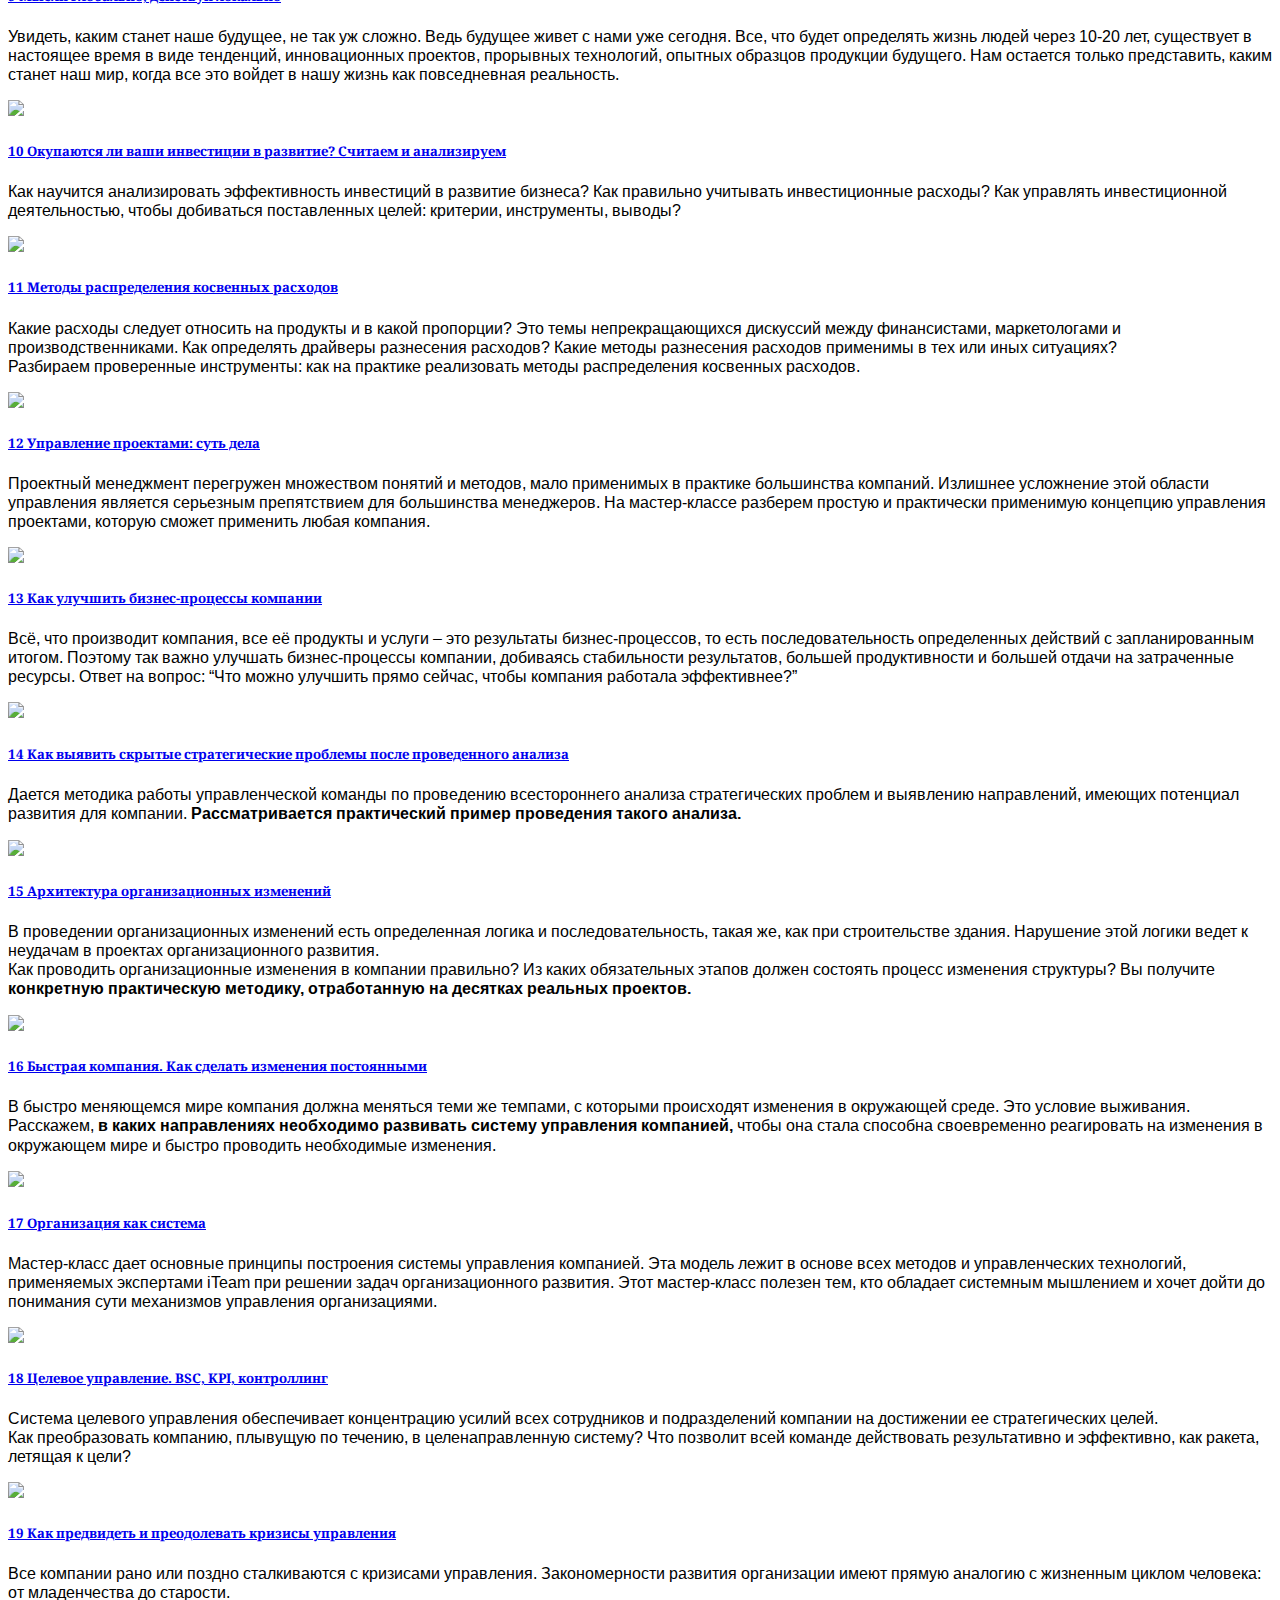
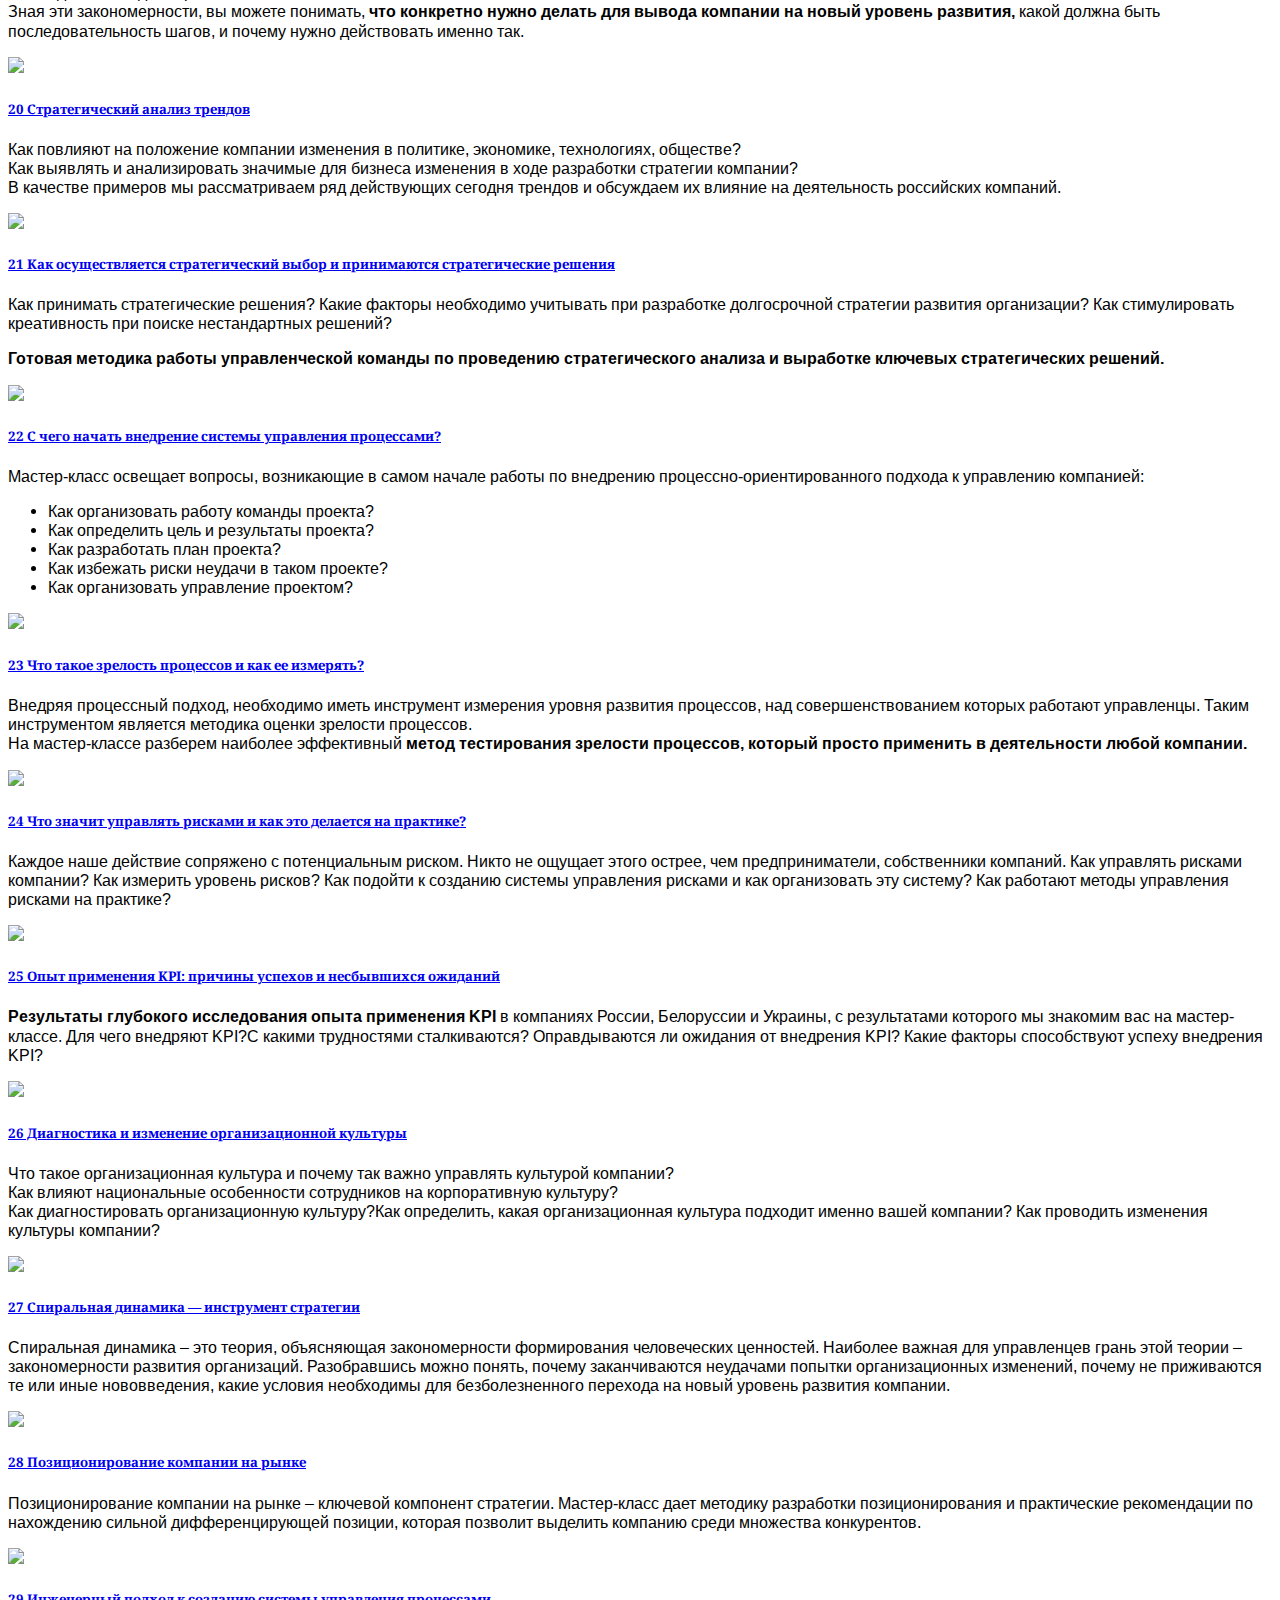
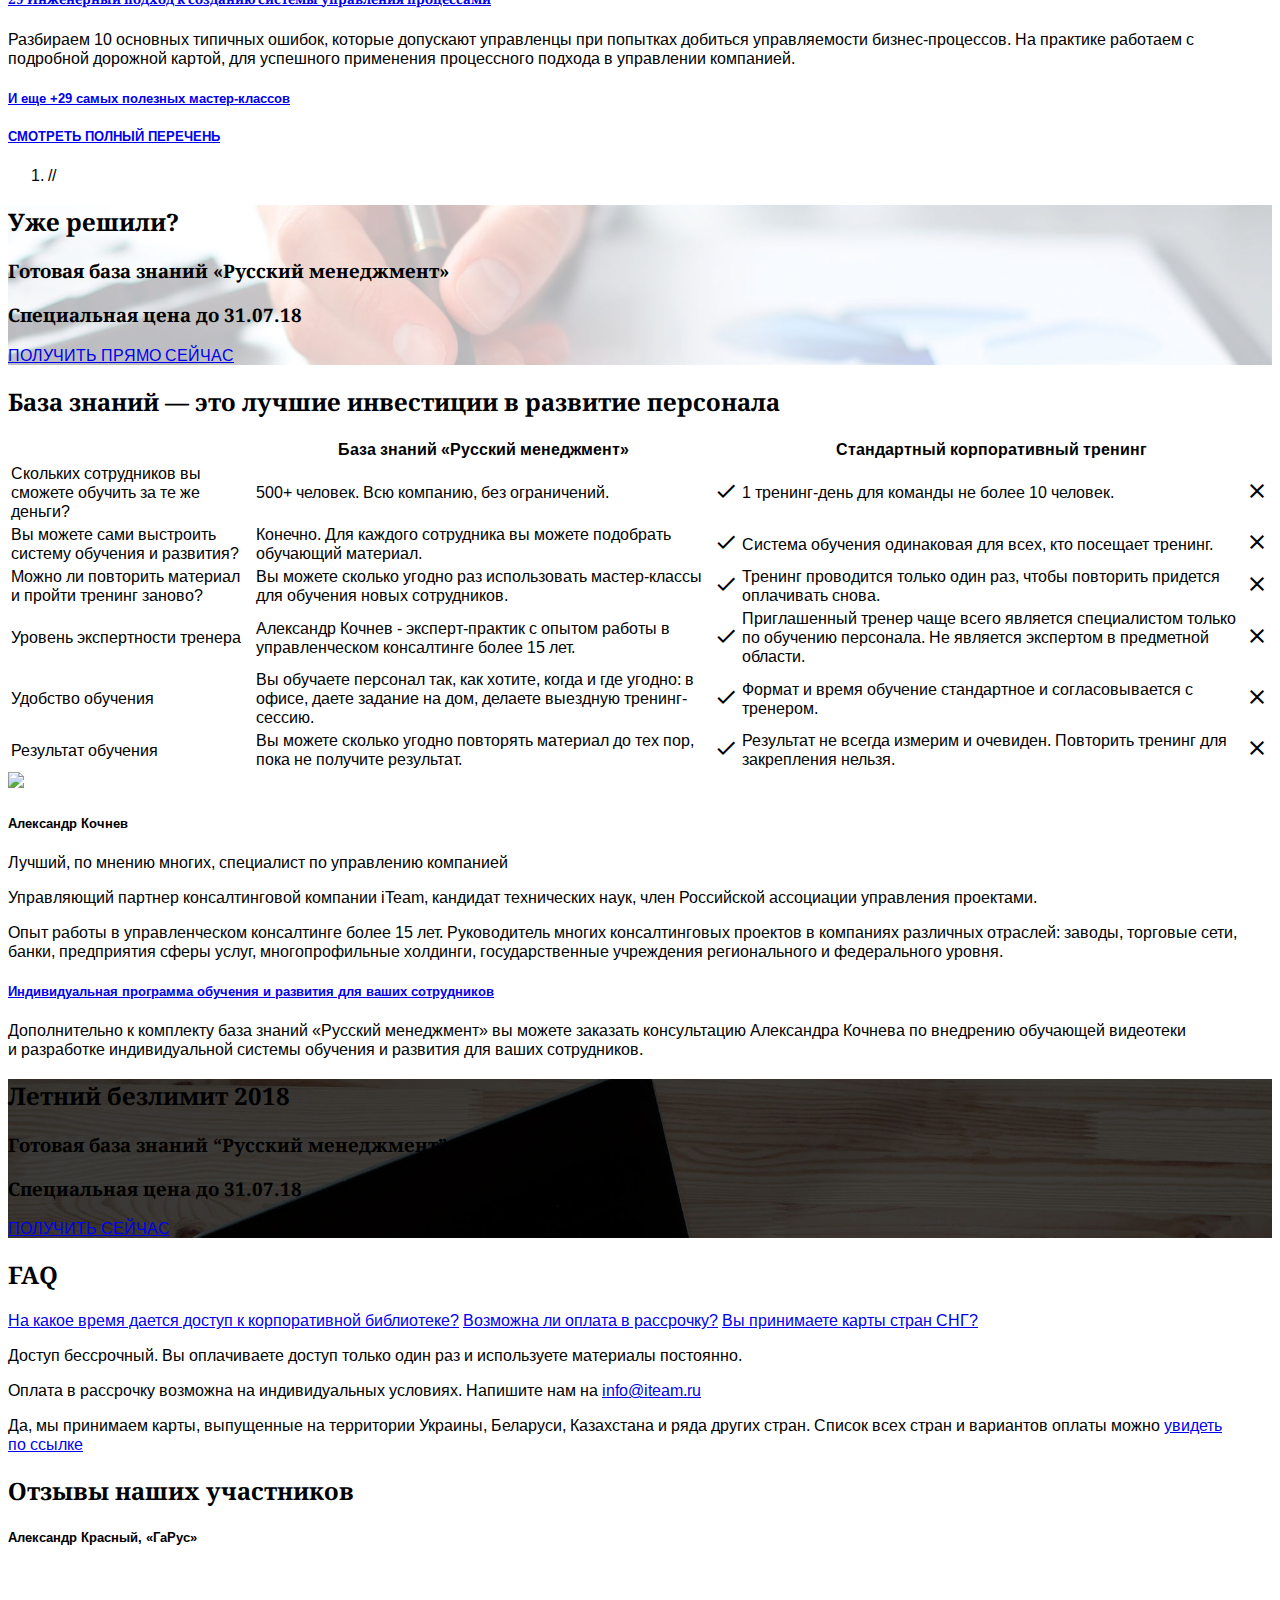
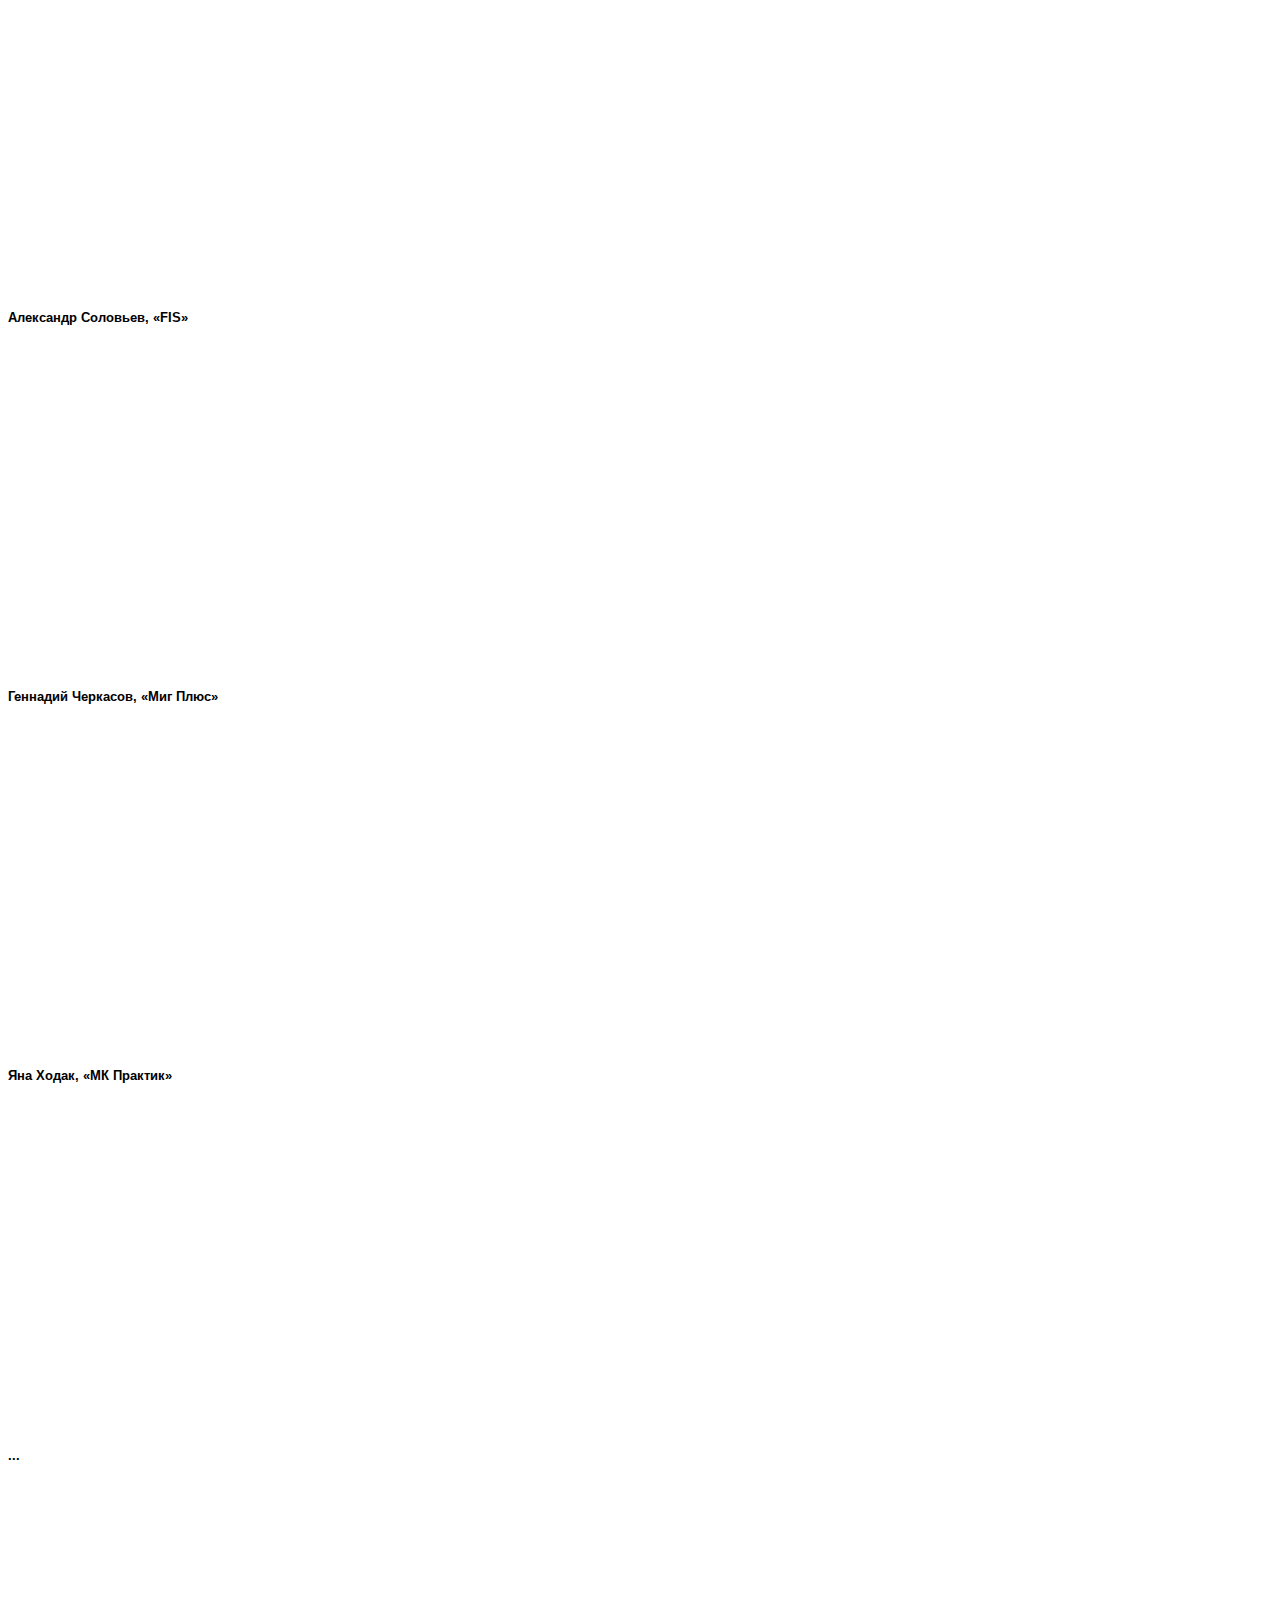
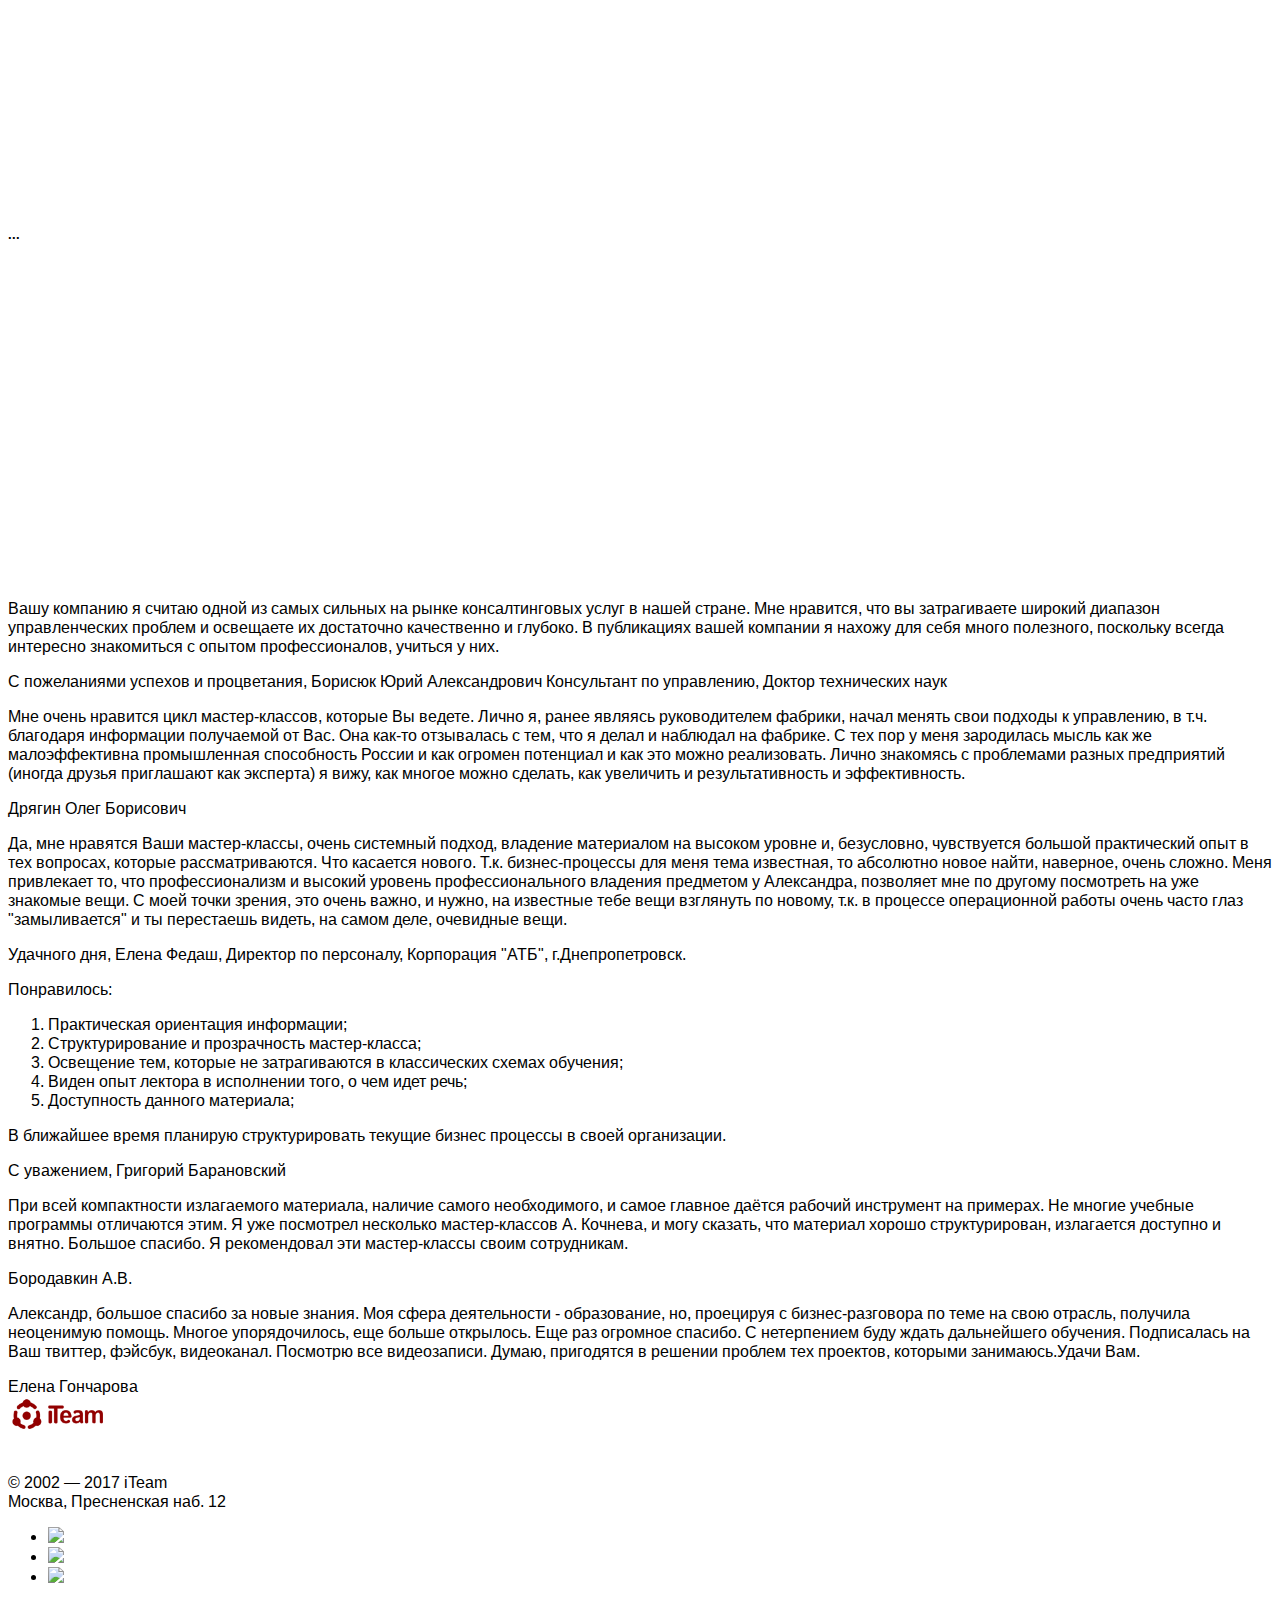
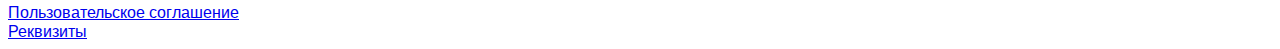
==== commit 18cb0f3c: "content updated" ====
--- a/summer_unlim/index.html
+++ b/summer_unlim/index.html
@@ -41,15 +41,15 @@
 
 <body style="font-family: 'Arimo', sans-serif;">
     <div class="jumbotron text-center bg-dark text-light" style="background-image: url('img/bg_top.jpg');background-size: cover;">
-        <a href="https://iteam.ru/" target="_blank"><img src="img/top_logo.png" class="img-fluid"></a>
-        <p class="mt-3 mb-5">МАСТЕРСКАЯ УПРАВЛЕНИЯ<br>КОНСУЛЬТИРУЕМ И ОБУЧАЕМ СОБСТВЕННИКОВ И ТОП-МЕНЕДЖЕРОВ УПРАВЛЯТЬ КОМПАНИЕЙ</p>
-        <h1 class="display-4">База знаний &laquo;Русский менеджмент 2018&raquo;</h1>
+        <a href="https://iteam.ru/" target="_blank"><img src="img/logo.png" class="img-fluid"></a>
+        <h1 class="display-4 mt-5">База знаний &laquo;Русский менеджмент 2018&raquo;</h1>
         <h3>29 мастер-классов, 70+ часов обучающего видео</h3>
         <hr class="my-4" style="background-color:#555;">
-        <a class="btn btn-danger btn-lg font-weight-bold" href="#" role="button">СДЕЛАТЬ ЗАКАЗ</a>
+        <a class="btn btn-danger btn-lg font-weight-bold" href="#" role="button">ПОЛУЧИТЬ СЕЙЧАС</a>
         <h3 class="mt-4"><span class="font-weight-bold">Самые нужные мастер-классы в одной библиотеке</span><br>Горячие цены для самых быстрых:</h3>
         <div id="countdown1" class="my-4 font-weight-bold"></div>
-        <h1><span class="badge badge-primary">40&thinsp;000~</span></h1>
+        <h2><del>128&thinsp;000</del></h2>
+        <h1><span class="badge badge-success">39&thinsp;000~</span></h1>
     </div>
 
     <div class="container-fluid">
@@ -757,6 +757,20 @@
                                         Разбираем 10 основных типичных ошибок, которые допускают  управленцы при попытках добиться управляемости бизнес-процессов. На практике работаем с подробной дорожной картой, для  успешного применения процессного подхода в управлении компанией.
                                     </p>
                                 </div>
+                            </div>
+                        </div>
+                    </div>
+
+                    <div class="card shadow-lg mt-2">
+                        <div class="card-body text-center">
+                            <a href="#" data-toggle="collapse" href="#collapseFulllist" data-target="#collapseFulllist" role="button" aria-expanded="false" aria-controls="collapseFulllist">
+                                <h5>И еще +29 самых полезных мастер-классов</h5>
+                                <h5>СМОТРЕТЬ ПОЛНЫЙ ПЕРЕЧЕНЬ</h5>
+                            </a>
+                            <div class="collapse text-left" id="collapseFulllist">
+                                <ol>
+                                    <li>//</li>
+                                </ol>
                             </div>
                         </div>
                     </div>
@@ -774,7 +788,7 @@
                             <h3>Готовая база знаний &laquo;Русский менеджмент&raquo;</h3>
                             <h3 class="mt-4">Специальная цена до 31.07.18</h3>
                             <div id="countdown2" class="my-4 font-weight-bold"></div>
-                            <p><a class="btn btn-danger btn-lg font-weight-bold" href="#" role="button">СДЕЛАЙТЕ ЗАКАЗ ПРЯМО СЕЙЧАС</a></p>
+                            <p><a class="btn btn-danger btn-lg font-weight-bold" href="#" role="button">ПОЛУЧИТЬ ПРЯМО СЕЙЧАС</a></p>
                         </div>
                     </div>
                 </div>
@@ -883,7 +897,7 @@
                             <h3>Готовая база знаний “Русский менеджмент”</h3>
                             <h3 class="mt-4">Специальная цена до 31.07.18</h3>
                             <div id="countdown3" class="my-4 font-weight-bold"></div>
-                            <p><a class="btn btn-danger btn-lg font-weight-bold" href="#" role="button">СДЕЛАТЬ ЗАКАЗ</a></p>
+                            <p><a class="btn btn-danger btn-lg font-weight-bold" href="#" role="button">ПОЛУЧИТЬ СЕЙЧАС</a></p>
                         </div>
                     </div>
                 </div>
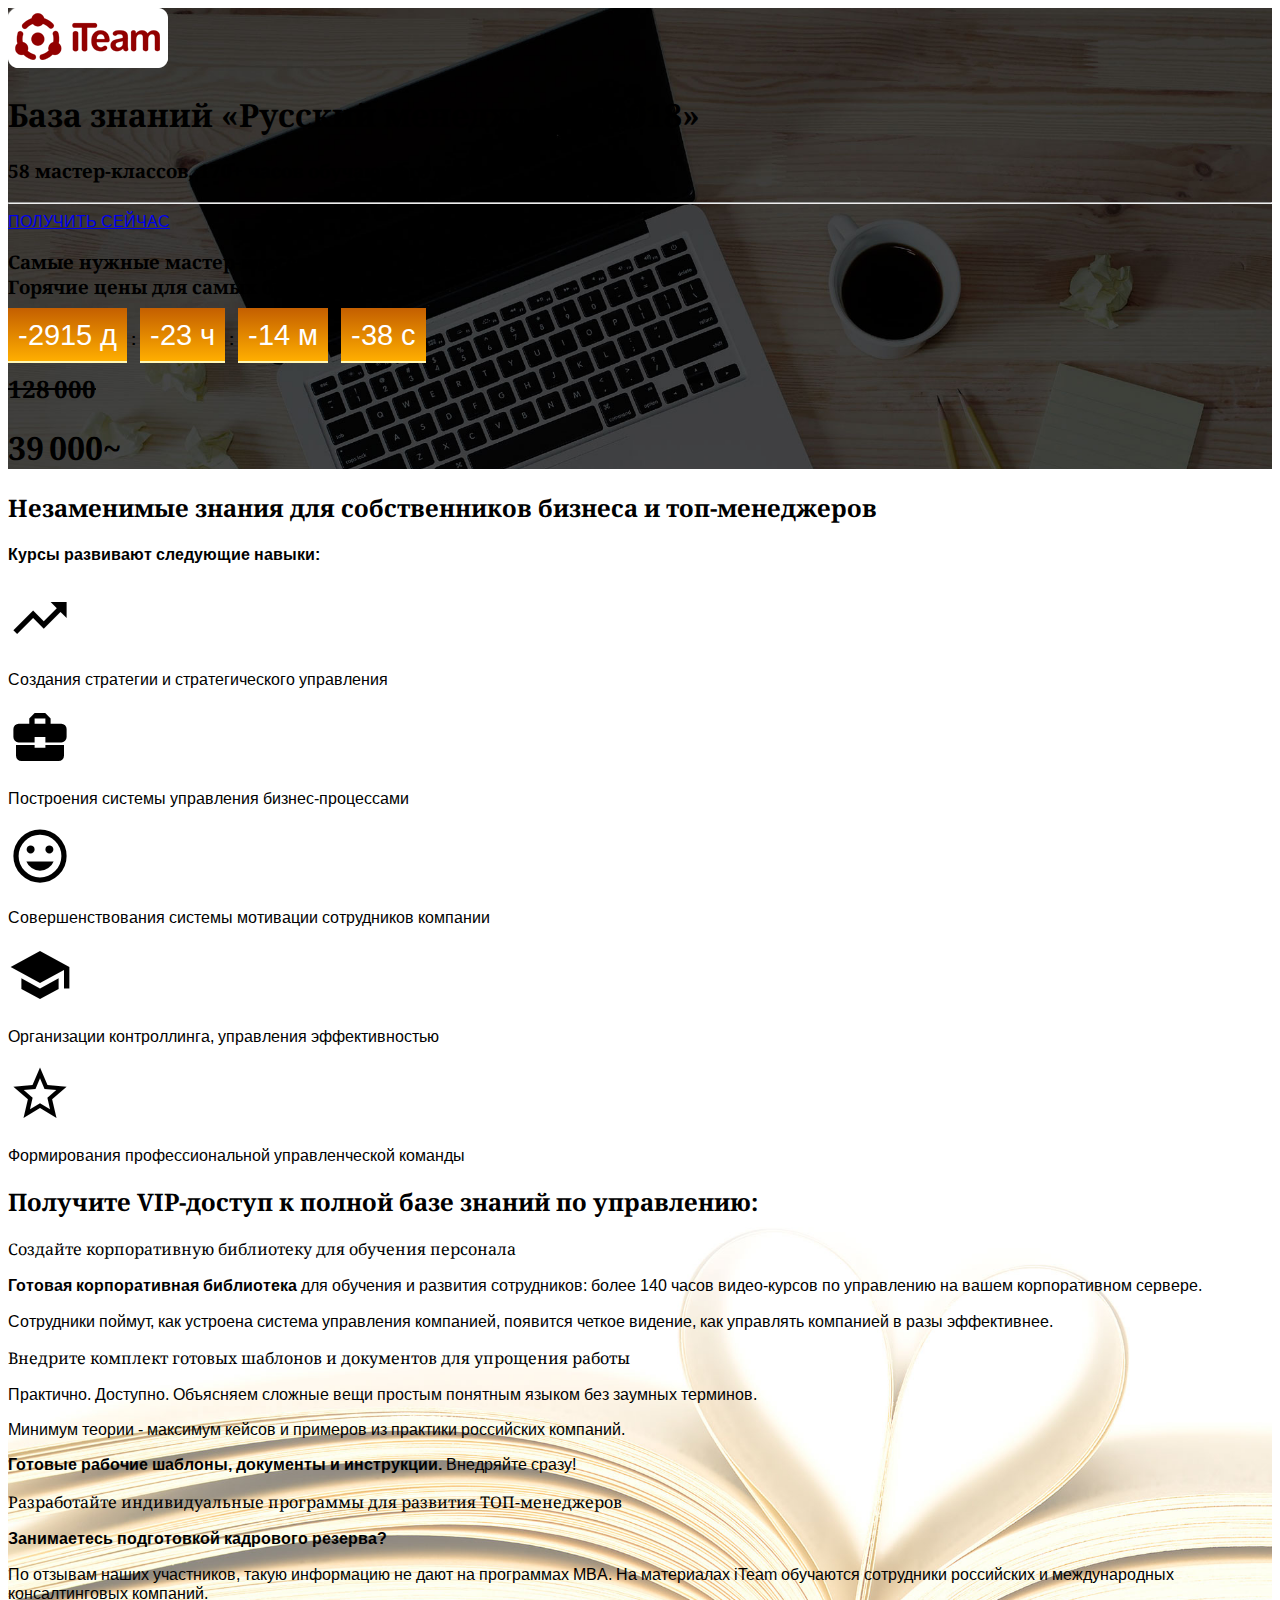
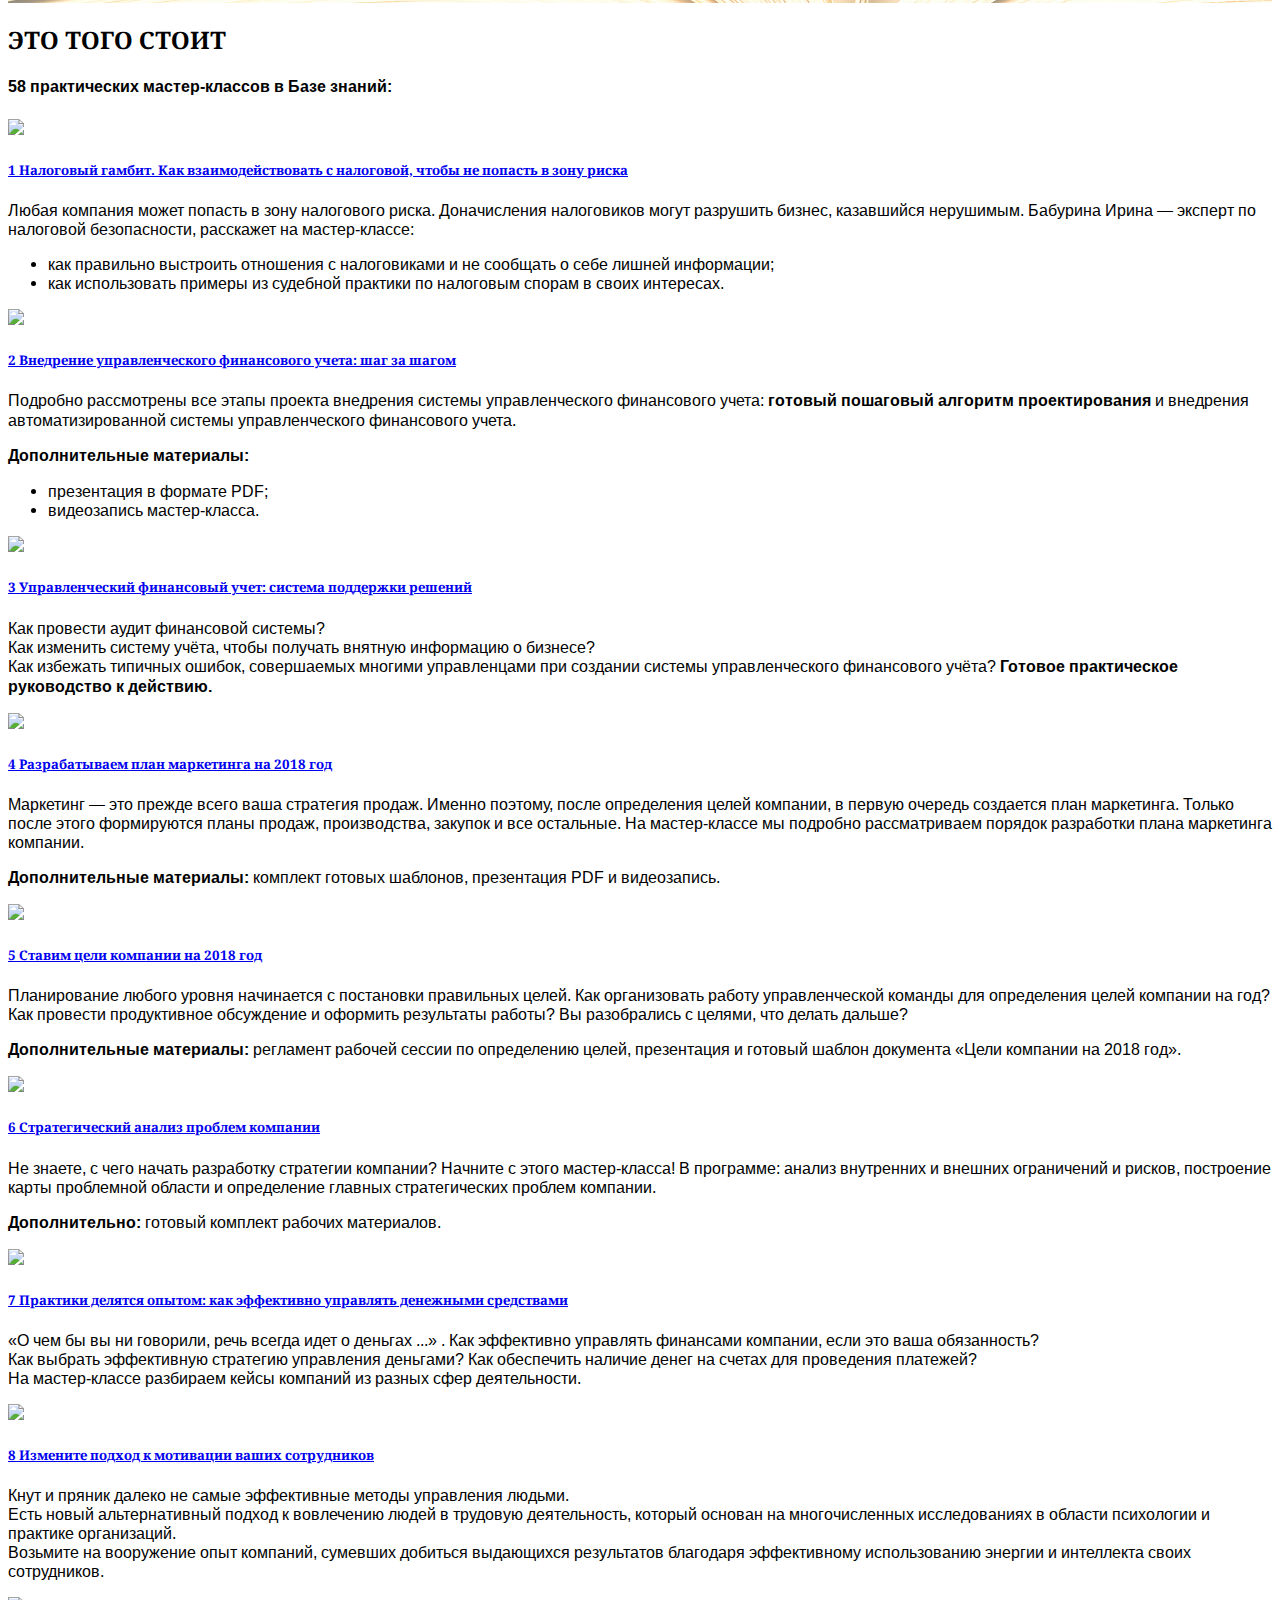
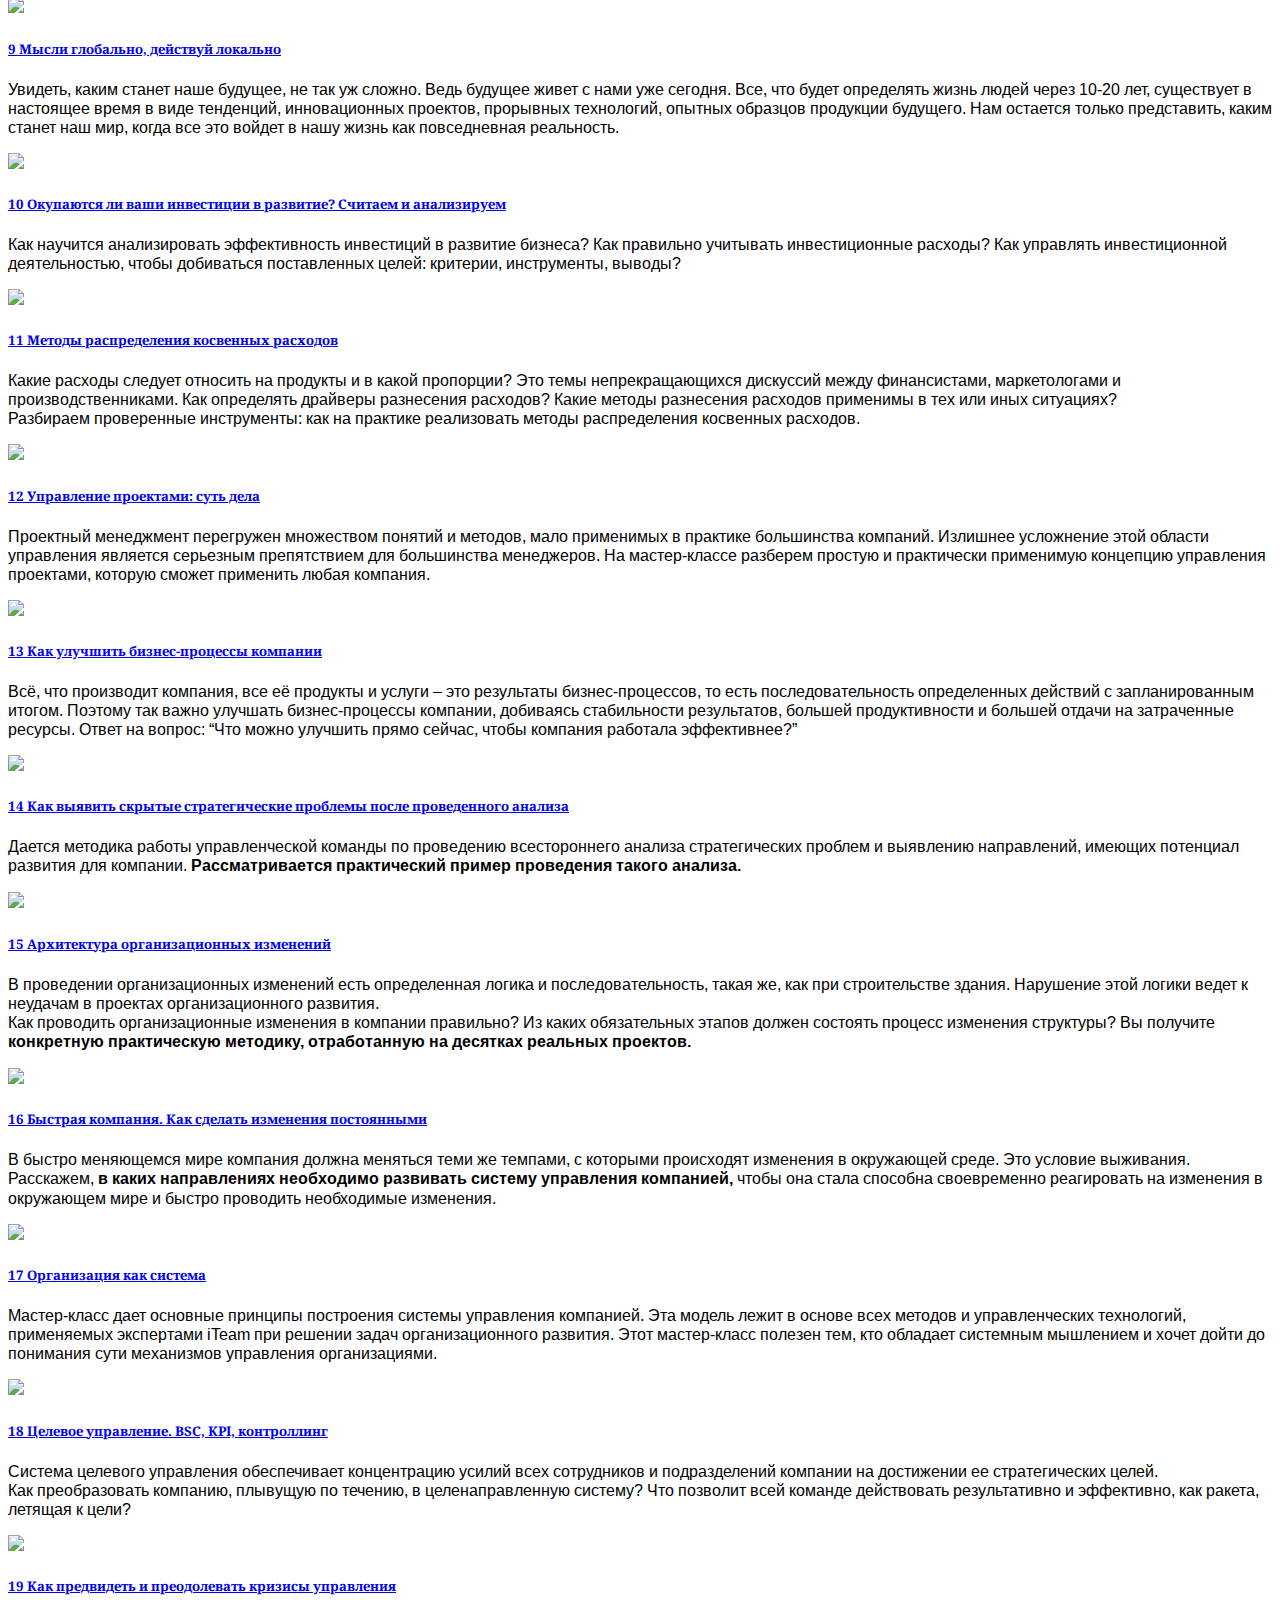
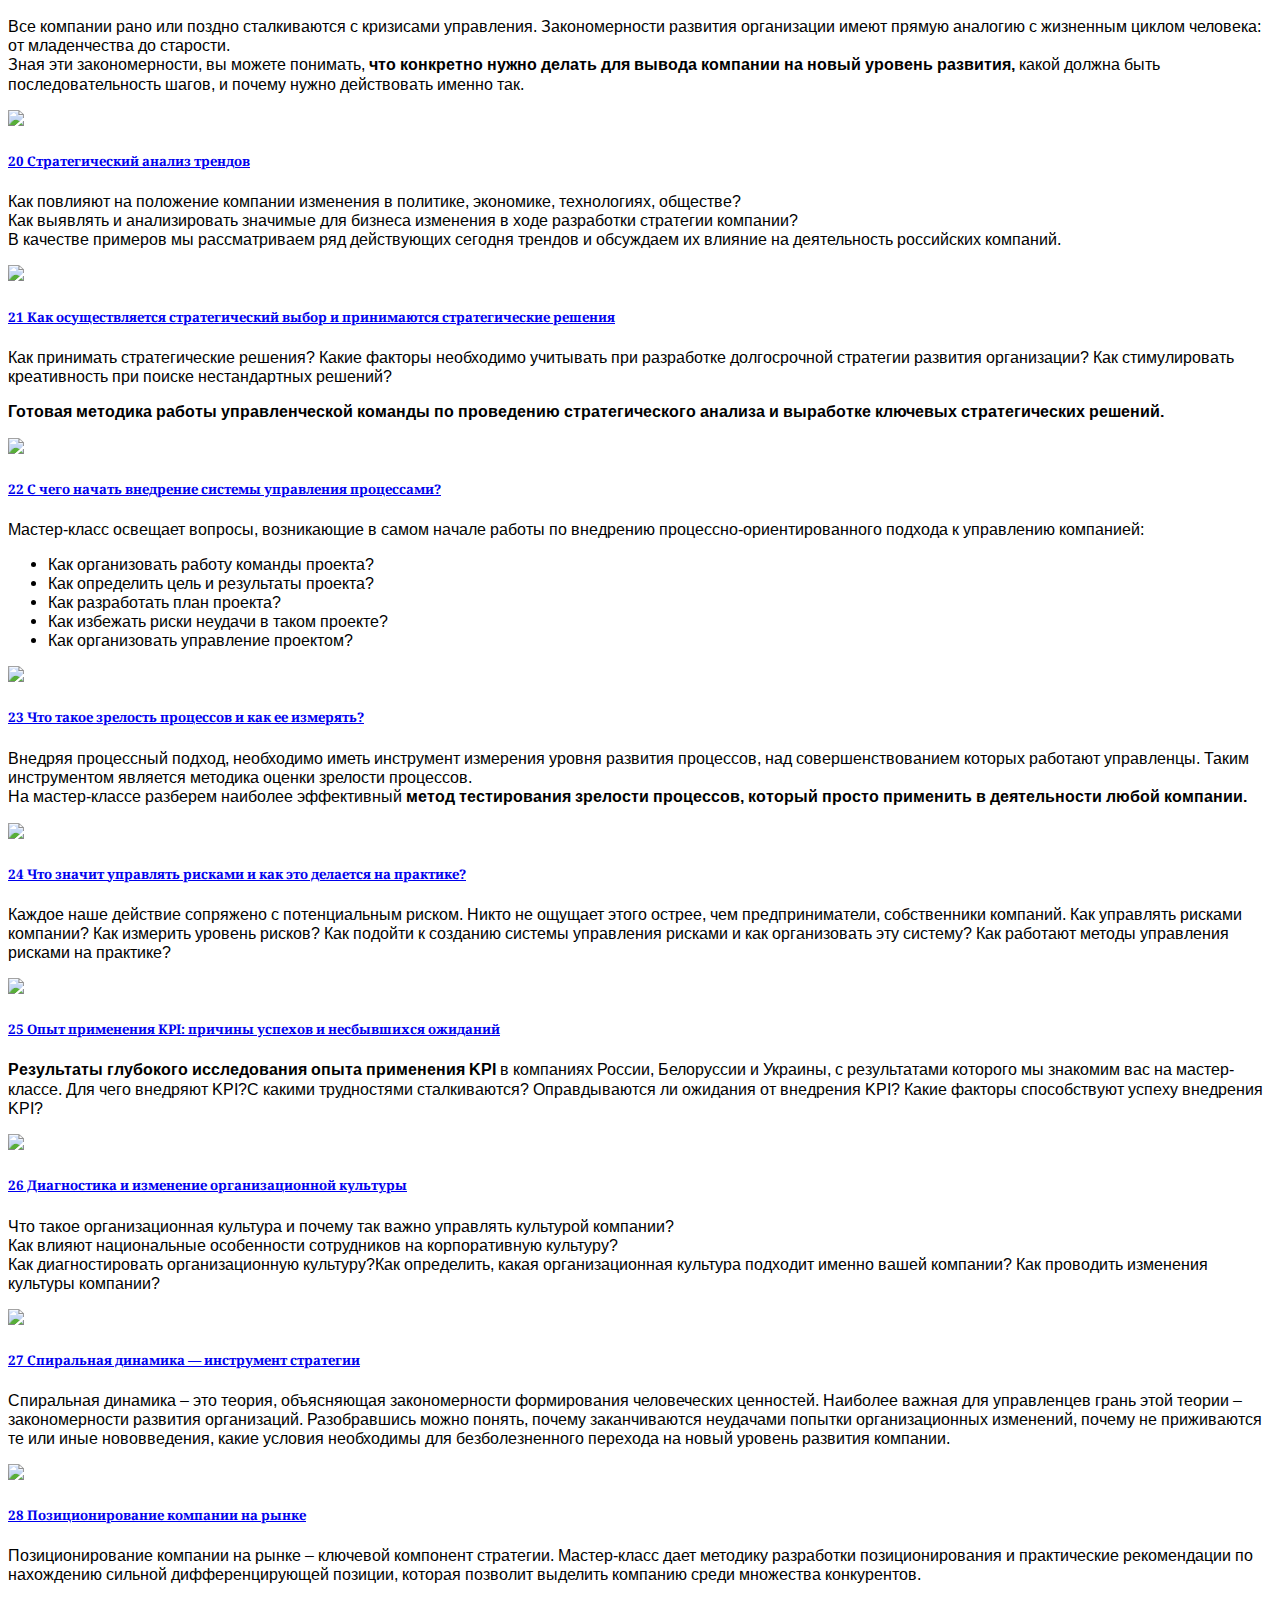
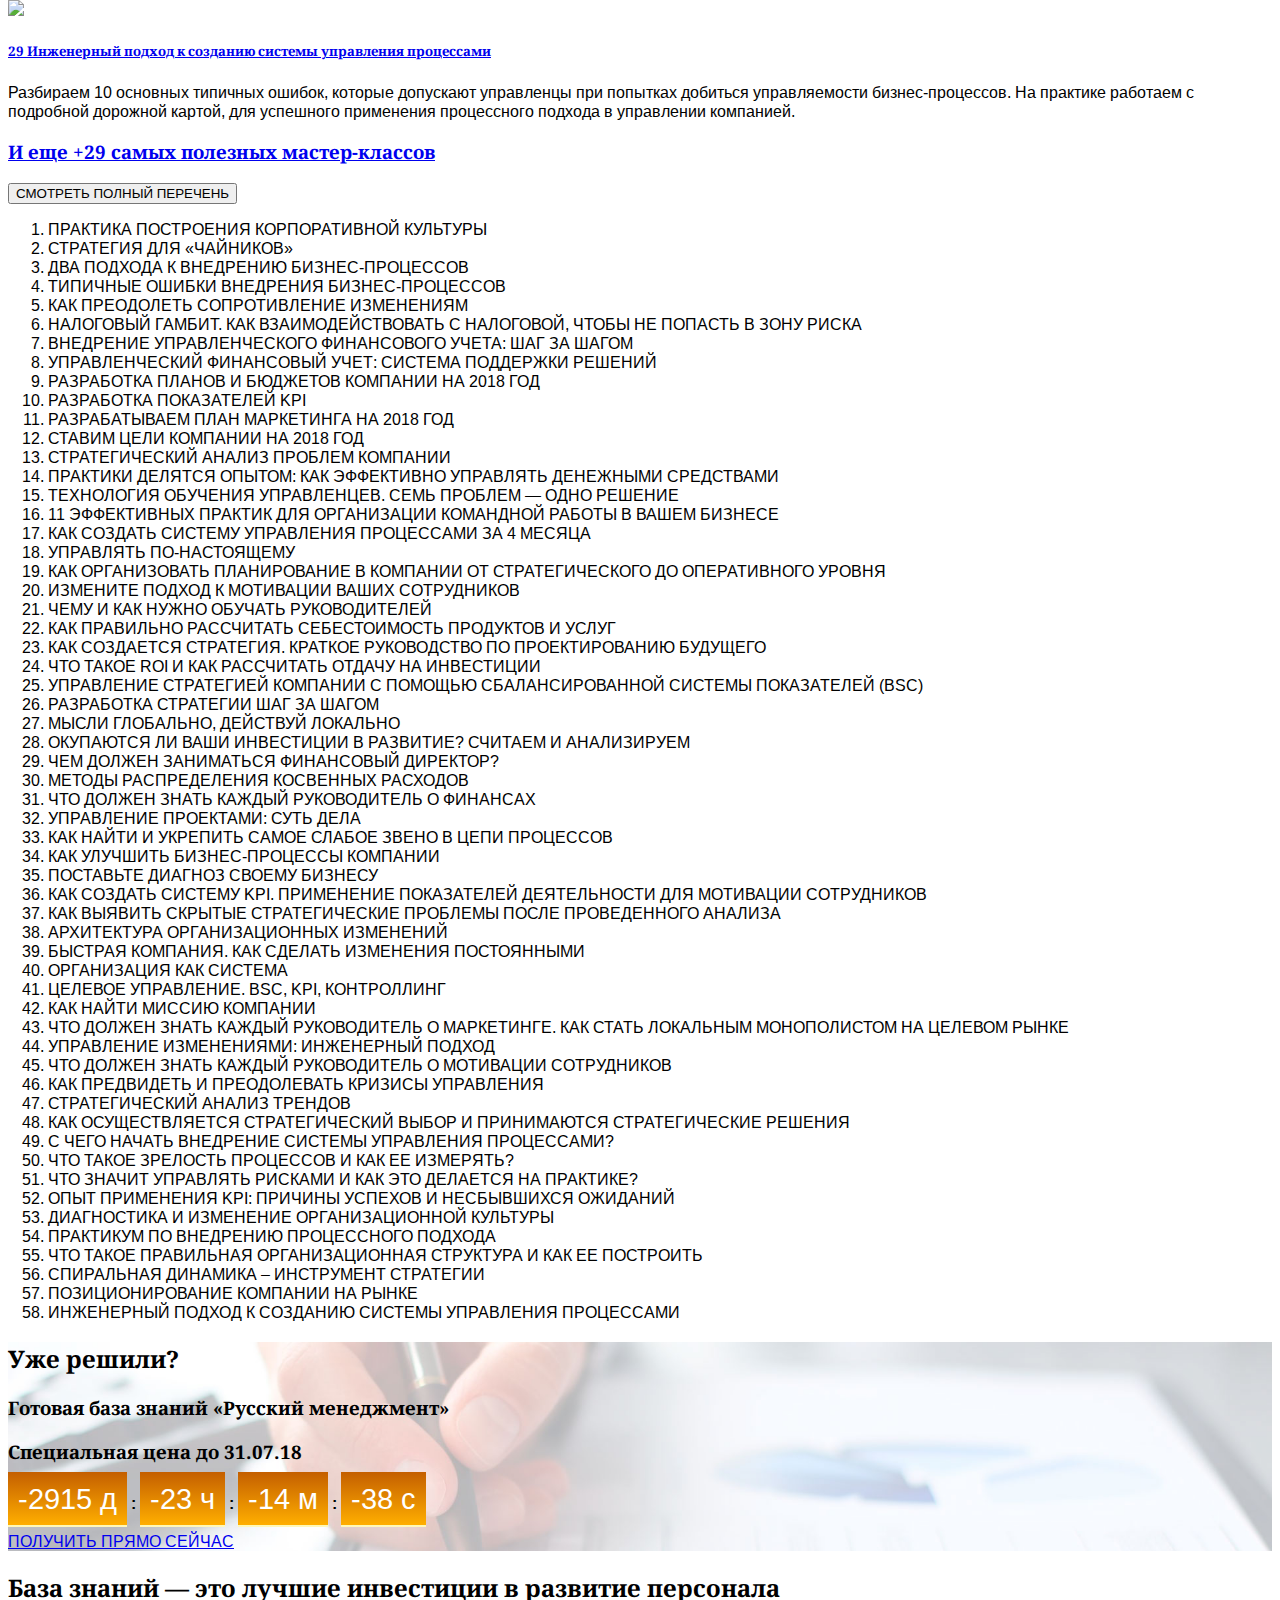
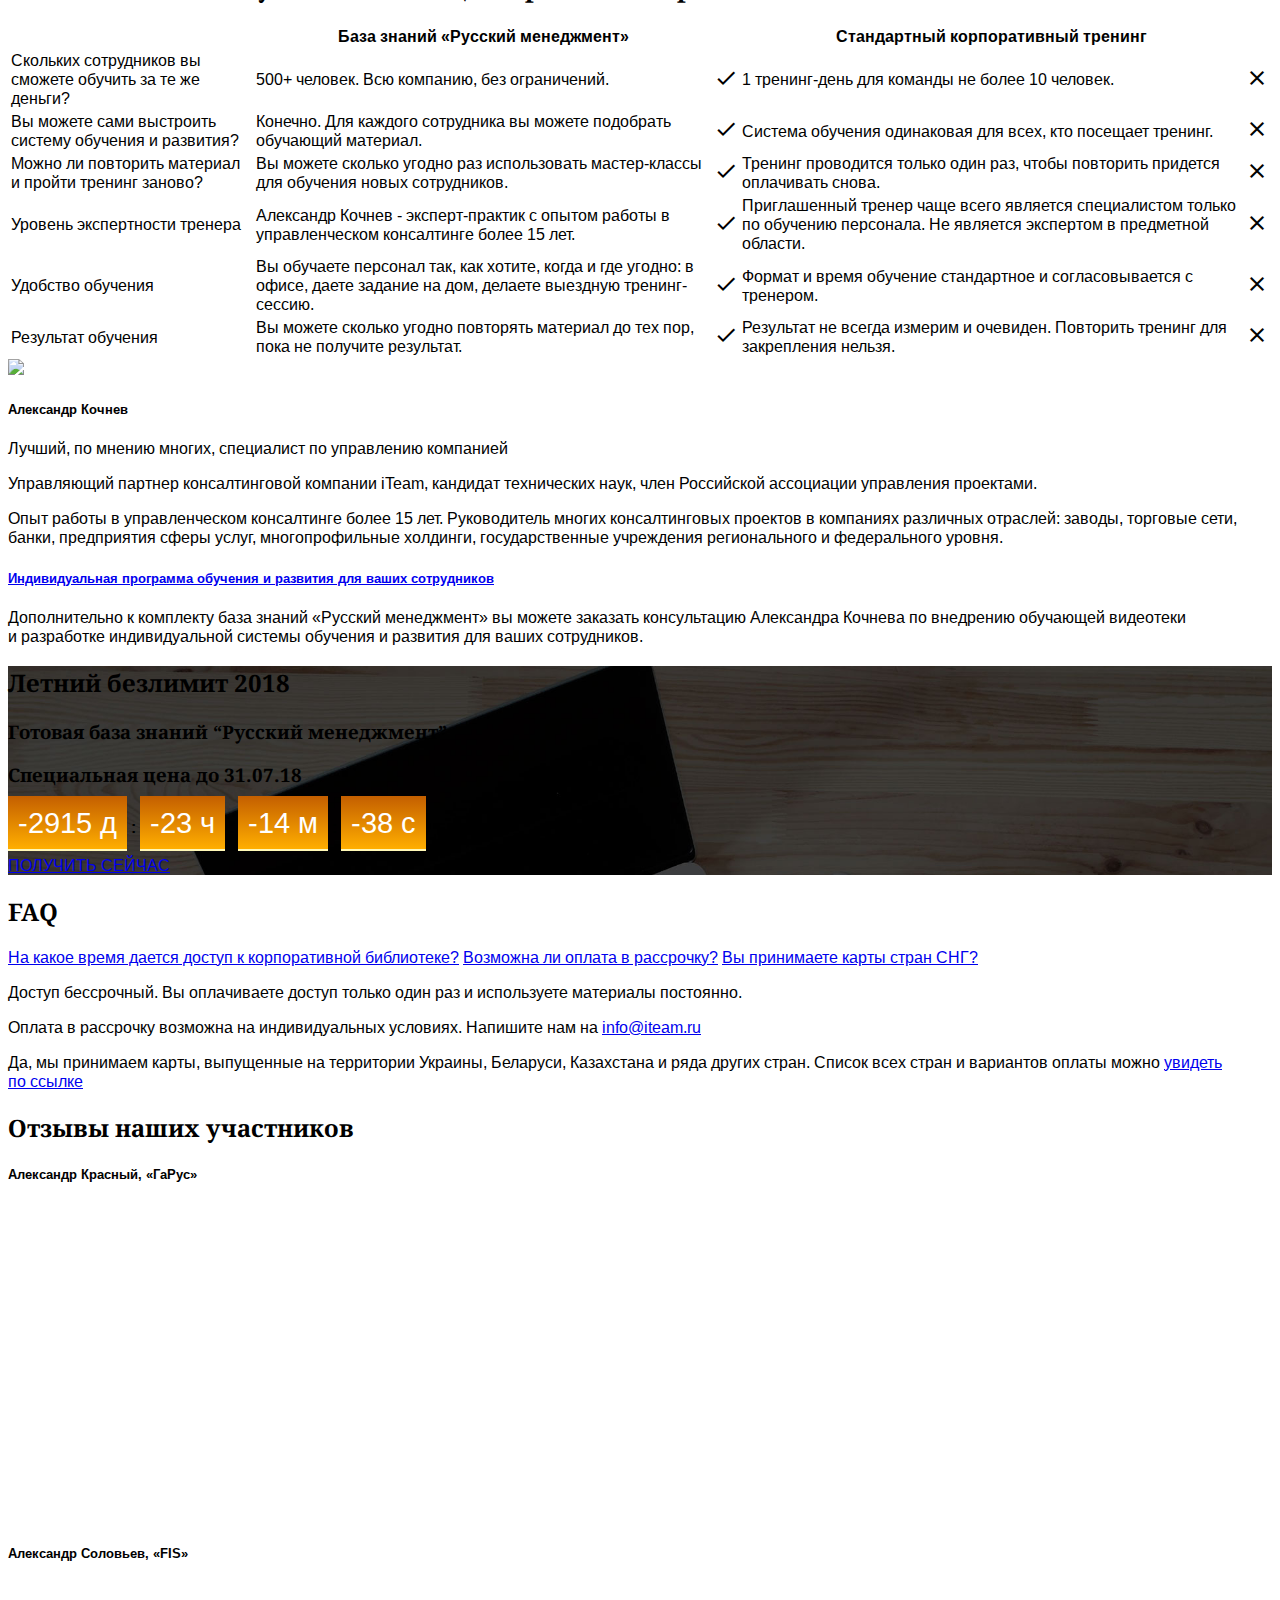
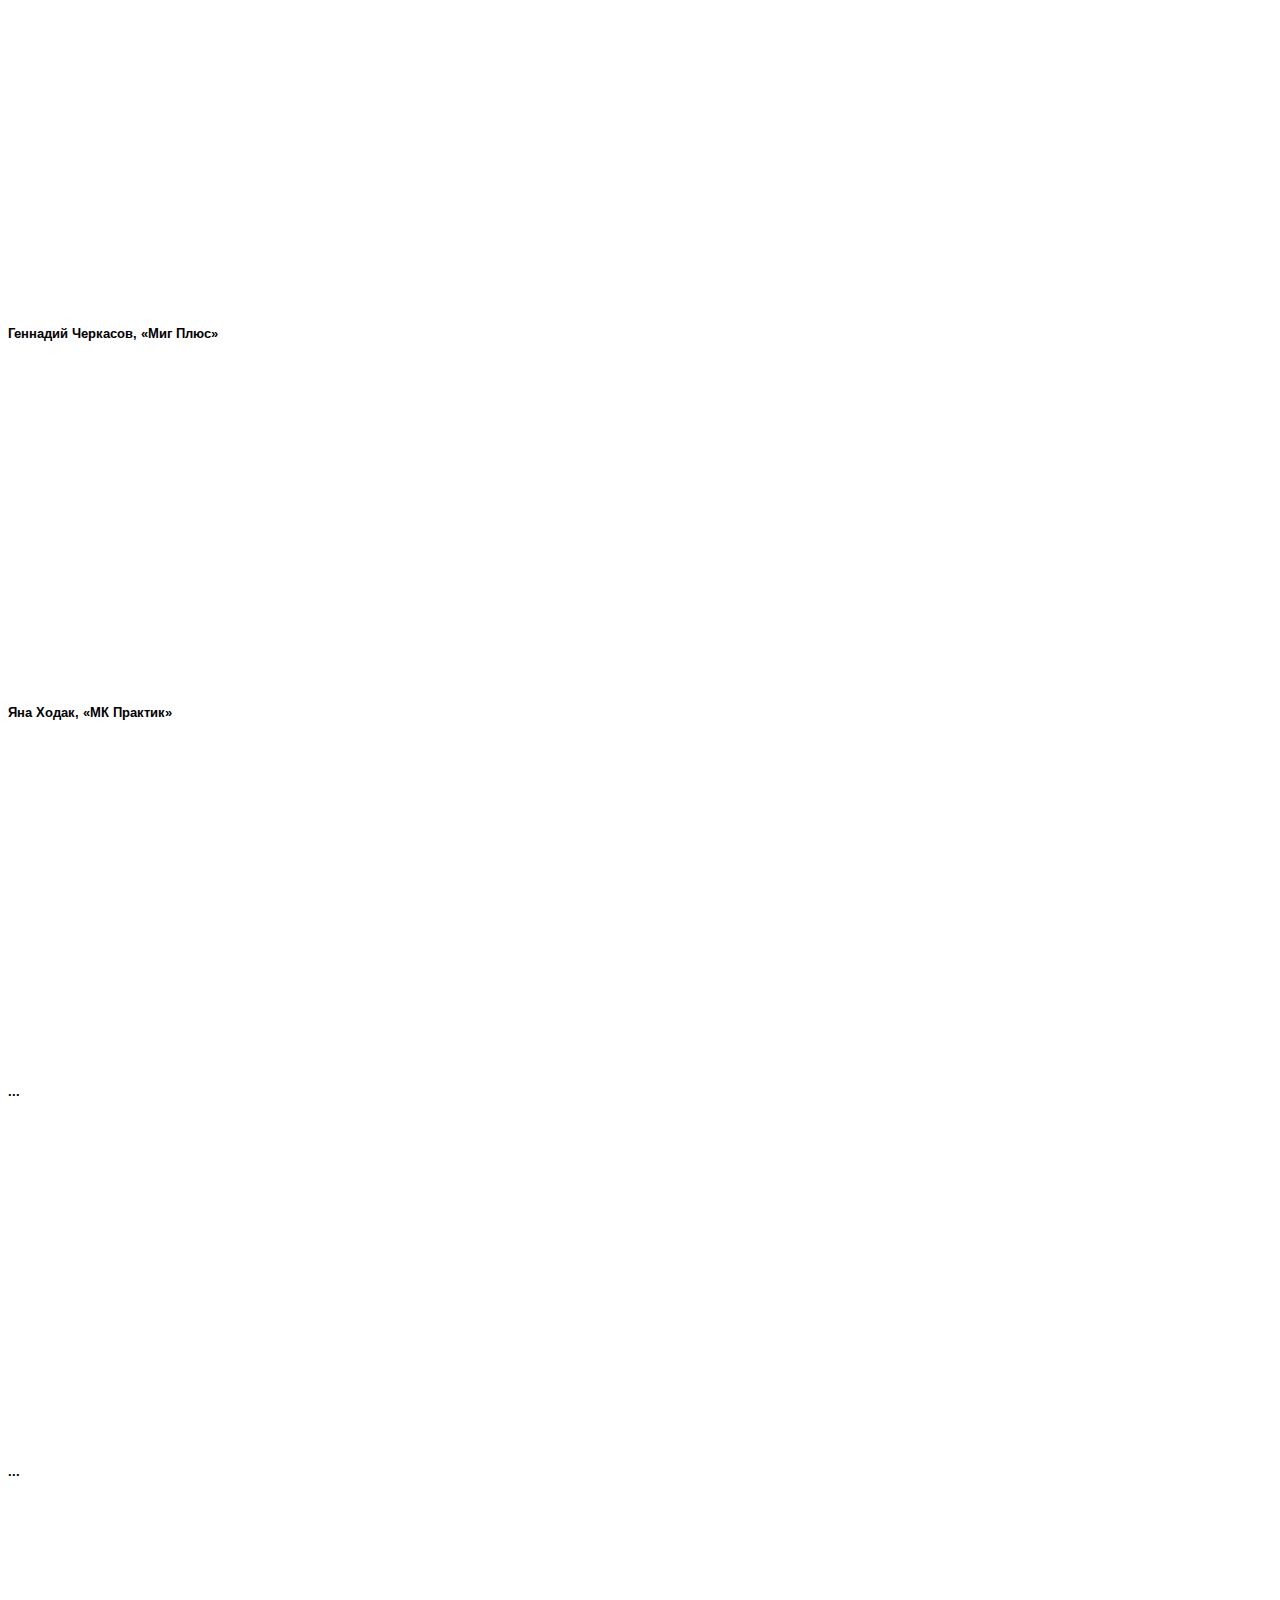
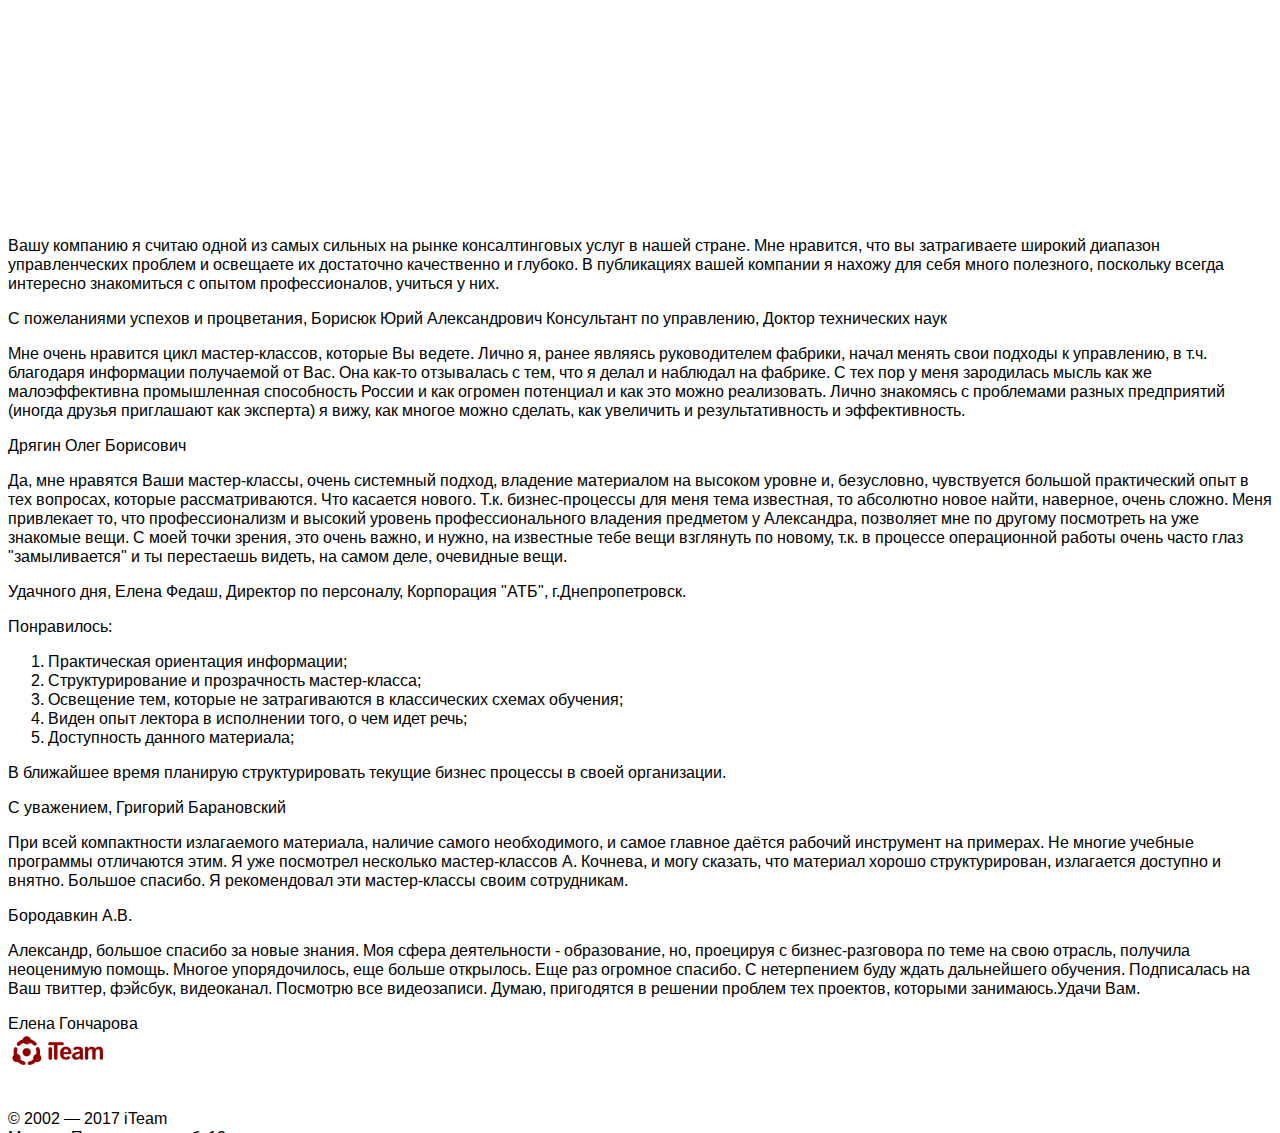
==== commit 28189e7b: "full list of products has been added" ====
--- a/summer_unlim/index.html
+++ b/summer_unlim/index.html
@@ -43,7 +43,7 @@
     <div class="jumbotron text-center bg-dark text-light" style="background-image: url('img/bg_top.jpg');background-size: cover;">
         <a href="https://iteam.ru/" target="_blank"><img src="img/logo.png" class="img-fluid"></a>
         <h1 class="display-4 mt-5">База знаний &laquo;Русский менеджмент 2018&raquo;</h1>
-        <h3>29 мастер-классов, 70+ часов обучающего видео</h3>
+        <h3>58 мастер-классов, 170+ часов обучающего видео</h3>
         <hr class="my-4" style="background-color:#555;">
         <a class="btn btn-danger btn-lg font-weight-bold" href="#" role="button">ПОЛУЧИТЬ СЕЙЧАС</a>
         <h3 class="mt-4"><span class="font-weight-bold">Самые нужные мастер-классы в одной библиотеке</span><br>Горячие цены для самых быстрых:</h3>
@@ -153,7 +153,7 @@
             <div class="row text-center">
                 <div class="col">
                     <h2 class="font-weight-bold">ЭТО ТОГО СТОИТ</h2>
-                    <h4>29 практических мастер-классов в Базе знаний:</h4>
+                    <h4>58 практических мастер-классов в Базе знаний:</h4>
                 </div>
             </div>
             <div class="row mt-4">
@@ -764,12 +764,69 @@
                     <div class="card shadow-lg mt-2">
                         <div class="card-body text-center">
                             <a href="#" data-toggle="collapse" href="#collapseFulllist" data-target="#collapseFulllist" role="button" aria-expanded="false" aria-controls="collapseFulllist">
-                                <h5>И еще +29 самых полезных мастер-классов</h5>
-                                <h5>СМОТРЕТЬ ПОЛНЫЙ ПЕРЕЧЕНЬ</h5>
+                                <h3>И еще +29 самых полезных мастер-классов</h3>
+                                <button class="btn btn-lg btn-dark mb-0">СМОТРЕТЬ ПОЛНЫЙ ПЕРЕЧЕНЬ</button>
                             </a>
-                            <div class="collapse text-left" id="collapseFulllist">
+                            <div class="collapse text-left mt-4" id="collapseFulllist">
                                 <ol>
-                                    <li>//</li>
+                                    <li>ПРАКТИКА ПОСТРОЕНИЯ КОРПОРАТИВНОЙ КУЛЬТУРЫ</li>
+                                    <li>СТРАТЕГИЯ ДЛЯ «ЧАЙНИКОВ»</li>
+                                    <li>ДВА ПОДХОДА К ВНЕДРЕНИЮ БИЗНЕС-ПРОЦЕССОВ</li>
+                                    <li>ТИПИЧНЫЕ ОШИБКИ ВНЕДРЕНИЯ БИЗНЕС-ПРОЦЕССОВ</li>
+                                    <li>КАК ПРЕОДОЛЕТЬ СОПРОТИВЛЕНИЕ ИЗМЕНЕНИЯМ</li>
+                                    <li>НАЛОГОВЫЙ ГАМБИТ. КАК ВЗАИМОДЕЙСТВОВАТЬ С НАЛОГОВОЙ, ЧТОБЫ НЕ ПОПАСТЬ В ЗОНУ РИСКА</li>
+                                    <li>ВНЕДРЕНИЕ УПРАВЛЕНЧЕСКОГО ФИНАНСОВОГО УЧЕТА: ШАГ ЗА ШАГОМ</li>
+                                    <li>УПРАВЛЕНЧЕСКИЙ ФИНАНСОВЫЙ УЧЕТ: СИСТЕМА ПОДДЕРЖКИ РЕШЕНИЙ</li>
+                                    <li>РАЗРАБОТКА ПЛАНОВ И БЮДЖЕТОВ КОМПАНИИ НА 2018 ГОД</li>
+                                    <li>РАЗРАБОТКА ПОКАЗАТЕЛЕЙ KPI</li>
+                                    <li>РАЗРАБАТЫВАЕМ ПЛАН МАРКЕТИНГА НА 2018 ГОД</li>
+                                    <li>СТАВИМ ЦЕЛИ КОМПАНИИ НА 2018 ГОД</li>
+                                    <li>СТРАТЕГИЧЕСКИЙ АНАЛИЗ ПРОБЛЕМ КОМПАНИИ</li>
+                                    <li>ПРАКТИКИ ДЕЛЯТСЯ ОПЫТОМ: КАК ЭФФЕКТИВНО УПРАВЛЯТЬ ДЕНЕЖНЫМИ СРЕДСТВАМИ</li>
+                                    <li>ТЕХНОЛОГИЯ ОБУЧЕНИЯ УПРАВЛЕНЦЕВ. СЕМЬ ПРОБЛЕМ — ОДНО РЕШЕНИЕ</li>
+                                    <li>11 ЭФФЕКТИВНЫХ ПРАКТИК ДЛЯ ОРГАНИЗАЦИИ КОМАНДНОЙ РАБОТЫ В ВАШЕМ БИЗНЕСЕ</li>
+                                    <li>КАК СОЗДАТЬ СИСТЕМУ УПРАВЛЕНИЯ ПРОЦЕССАМИ ЗА 4 МЕСЯЦА</li>
+                                    <li>УПРАВЛЯТЬ ПО-НАСТОЯЩЕМУ</li>
+                                    <li>КАК ОРГАНИЗОВАТЬ ПЛАНИРОВАНИЕ В КОМПАНИИ ОТ СТРАТЕГИЧЕСКОГО ДО ОПЕРАТИВНОГО УРОВНЯ</li>
+                                    <li>ИЗМЕНИТЕ ПОДХОД К МОТИВАЦИИ ВАШИХ СОТРУДНИКОВ</li>
+                                    <li>ЧЕМУ И КАК НУЖНО ОБУЧАТЬ РУКОВОДИТЕЛЕЙ</li>
+                                    <li>КАК ПРАВИЛЬНО РАССЧИТАТЬ СЕБЕСТОИМОСТЬ ПРОДУКТОВ И УСЛУГ</li>
+                                    <li>КАК СОЗДАЕТСЯ СТРАТЕГИЯ. КРАТКОЕ РУКОВОДСТВО ПО ПРОЕКТИРОВАНИЮ БУДУЩЕГО</li>
+                                    <li>ЧТО ТАКОЕ ROI И КАК РАССЧИТАТЬ ОТДАЧУ НА ИНВЕСТИЦИИ</li>
+                                    <li>УПРАВЛЕНИЕ СТРАТЕГИЕЙ КОМПАНИИ С ПОМОЩЬЮ СБАЛАНСИРОВАННОЙ СИСТЕМЫ ПОКАЗАТЕЛЕЙ (BSC)</li>
+                                    <li>РАЗРАБОТКА СТРАТЕГИИ ШАГ ЗА ШАГОМ</li>
+                                    <li>МЫСЛИ ГЛОБАЛЬНО, ДЕЙСТВУЙ ЛОКАЛЬНО</li>
+                                    <li>ОКУПАЮТСЯ ЛИ ВАШИ ИНВЕСТИЦИИ В РАЗВИТИЕ? СЧИТАЕМ И АНАЛИЗИРУЕМ</li>
+                                    <li>ЧЕМ ДОЛЖЕН ЗАНИМАТЬСЯ ФИНАНСОВЫЙ ДИРЕКТОР?</li>
+                                    <li>МЕТОДЫ РАСПРЕДЕЛЕНИЯ КОСВЕННЫХ РАСХОДОВ</li>
+                                    <li>ЧТО ДОЛЖЕН ЗНАТЬ КАЖДЫЙ РУКОВОДИТЕЛЬ О ФИНАНСАХ</li>
+                                    <li>УПРАВЛЕНИЕ ПРОЕКТАМИ: СУТЬ ДЕЛА</li>
+                                    <li>КАК НАЙТИ И УКРЕПИТЬ САМОЕ СЛАБОЕ ЗВЕНО В ЦЕПИ ПРОЦЕССОВ</li>
+                                    <li>КАК УЛУЧШИТЬ БИЗНЕС-ПРОЦЕССЫ КОМПАНИИ</li>
+                                    <li>ПОСТАВЬТЕ ДИАГНОЗ СВОЕМУ БИЗНЕСУ</li>
+                                    <li>КАК СОЗДАТЬ СИСТЕМУ KPI. ПРИМЕНЕНИЕ ПОКАЗАТЕЛЕЙ ДЕЯТЕЛЬНОСТИ ДЛЯ МОТИВАЦИИ СОТРУДНИКОВ</li>
+                                    <li>КАК ВЫЯВИТЬ СКРЫТЫЕ СТРАТЕГИЧЕСКИЕ ПРОБЛЕМЫ ПОСЛЕ ПРОВЕДЕННОГО АНАЛИЗА</li>
+                                    <li>АРХИТЕКТУРА ОРГАНИЗАЦИОННЫХ ИЗМЕНЕНИЙ</li>
+                                    <li>БЫСТРАЯ КОМПАНИЯ. КАК СДЕЛАТЬ ИЗМЕНЕНИЯ ПОСТОЯННЫМИ</li>
+                                    <li>ОРГАНИЗАЦИЯ КАК СИСТЕМА</li>
+                                    <li>ЦЕЛЕВОЕ УПРАВЛЕНИЕ. BSC, KPI, КОНТРОЛЛИНГ</li>
+                                    <li>КАК НАЙТИ МИССИЮ КОМПАНИИ</li>
+                                    <li>ЧТО ДОЛЖЕН ЗНАТЬ КАЖДЫЙ РУКОВОДИТЕЛЬ О МАРКЕТИНГЕ. КАК СТАТЬ ЛОКАЛЬНЫМ МОНОПОЛИСТОМ НА ЦЕЛЕВОМ РЫНКЕ</li>
+                                    <li>УПРАВЛЕНИЕ ИЗМЕНЕНИЯМИ: ИНЖЕНЕРНЫЙ ПОДХОД</li>
+                                    <li>ЧТО ДОЛЖЕН ЗНАТЬ КАЖДЫЙ РУКОВОДИТЕЛЬ О МОТИВАЦИИ СОТРУДНИКОВ</li>
+                                    <li>КАК ПРЕДВИДЕТЬ И ПРЕОДОЛЕВАТЬ КРИЗИСЫ УПРАВЛЕНИЯ</li>
+                                    <li>СТРАТЕГИЧЕСКИЙ АНАЛИЗ ТРЕНДОВ</li>
+                                    <li>КАК ОСУЩЕСТВЛЯЕТСЯ СТРАТЕГИЧЕСКИЙ ВЫБОР И ПРИНИМАЮТСЯ СТРАТЕГИЧЕСКИЕ РЕШЕНИЯ</li>
+                                    <li>С ЧЕГО НАЧАТЬ ВНЕДРЕНИЕ СИСТЕМЫ УПРАВЛЕНИЯ ПРОЦЕССАМИ?</li>
+                                    <li>ЧТО ТАКОЕ ЗРЕЛОСТЬ ПРОЦЕССОВ И КАК ЕЕ ИЗМЕРЯТЬ?</li>
+                                    <li>ЧТО ЗНАЧИТ УПРАВЛЯТЬ РИСКАМИ И КАК ЭТО ДЕЛАЕТСЯ НА ПРАКТИКЕ?</li>
+                                    <li>ОПЫТ ПРИМЕНЕНИЯ KPI: ПРИЧИНЫ УСПЕХОВ И НЕСБЫВШИХСЯ ОЖИДАНИЙ</li>
+                                    <li>ДИАГНОСТИКА И ИЗМЕНЕНИЕ ОРГАНИЗАЦИОННОЙ КУЛЬТУРЫ</li>
+                                    <li>ПРАКТИКУМ ПО ВНЕДРЕНИЮ ПРОЦЕССНОГО ПОДХОДА</li>
+                                    <li>ЧТО ТАКОЕ ПРАВИЛЬНАЯ ОРГАНИЗАЦИОННАЯ СТРУКТУРА И КАК ЕЕ ПОСТРОИТЬ</li>
+                                    <li>СПИРАЛЬНАЯ ДИНАМИКА – ИНСТРУМЕНТ СТРАТЕГИИ</li>
+                                    <li>ПОЗИЦИОНИРОВАНИЕ КОМПАНИИ НА РЫНКЕ</li>
+                                    <li>ИНЖЕНЕРНЫЙ ПОДХОД К СОЗДАНИЮ СИСТЕМЫ УПРАВЛЕНИЯ ПРОЦЕССАМИ</li>
                                 </ol>
                             </div>
                         </div>
